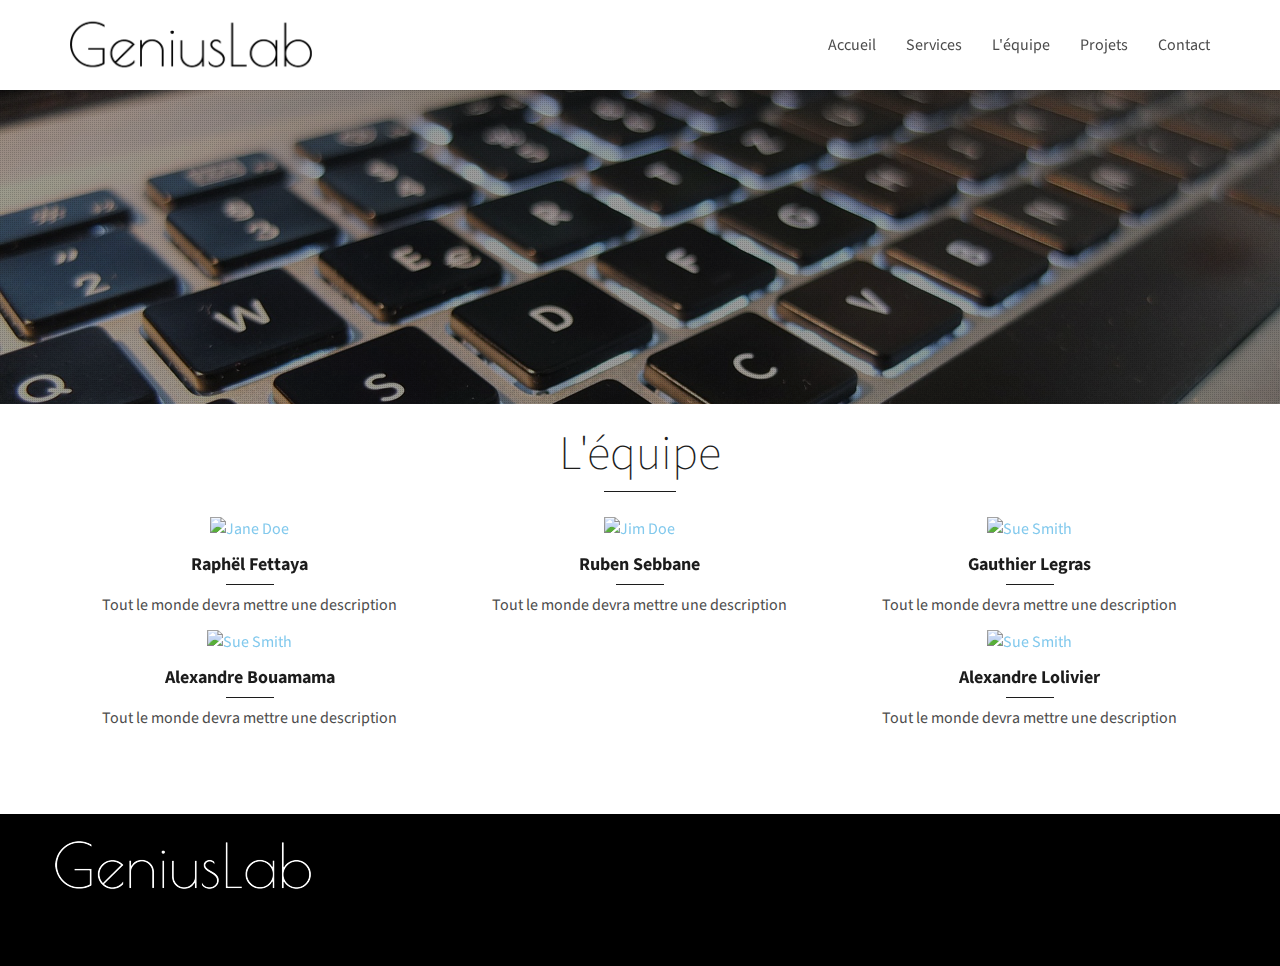
==== page-equipe.html @ 36c296ea "GeniusLab" ====
<!DOCTYPE html>
<html lang="en">
<head>
    <meta charset="utf-8">
    <title>GeniusLab</title>
    <meta content="width=device-width, initial-scale=1.0" name="viewport">
    <meta content="yes" name="apple-mobile-web-app-capable">
    <link rel="stylesheet" href="assets/css/demo/switcher.min.css" media="screen">
    <link href='http://fonts.googleapis.com/css?family=Source+Sans+Pro:200,300,400,600,700,900,300italic,400italic,600italic' rel='stylesheet' type='text/css'>
    <link rel="stylesheet" href="assets/css/bootstrap.min.css">
    <link rel="stylesheet" href="assets/css/theme.min.css">
    <link rel="stylesheet" href="assets/css/color-defaults.min.css" media="screen">
    <link rel="stylesheet" href="assets/css/swatch-white.min.css" media="screen">
    <link rel="stylesheet" href="assets/css/swatch-blue.min.css" media="screen">
    <link rel="stylesheet" href="assets/css/swatch-gray.min.css" media="screen">
    <link rel="stylesheet" href="assets/css/swatch-black.min.css" media="screen">
    <link rel="stylesheet" href="assets/css/swatch-white-black.min.css" media="screen">
    <link rel="stylesheet" href="assets/css/swatch-white-green.min.css" media="screen">
    <link rel="stylesheet" href="assets/css/swatch-white-red.min.css" media="screen">
    <link rel="stylesheet" href="assets/css/fonts.min.css" media="screen">
    <style>
    body {
        background-color: #252B28;
    }
    </style>
</head>
<body class="normal-header">
    <div id="masthead" class="navbar navbar-static-top swatch-white navbar-sticky" role="banner">
            <div class="container">
                <div class="navbar-header">
                    <button type="button" class="navbar-toggle collapsed" data-toggle="collapse" data-target=".main-navbar">
                        <span class="icon-bar"></span>
                        <span class="icon-bar"></span>
                        <span class="icon-bar"></span>
                    </button>
                    <a href="index.html" class="navbar-brand">
                        <img src="assets/images/logo.png" alt="One of the best themes ever">
                    </a>
                </div>
                <nav class="collapse navbar-collapse main-navbar" role="navigation">
                        <ul class="nav navbar-nav navbar-right">
                        <li class="dropdown menu-item-object-oxy_mega_menu ">
                            <a href="index.html">Accueil</a>
                        </li>
                        <li class="dropdown">
                            <a href="page-service.html">Services</a>
                        </li>
                        <li class="dropdown">
                            <a href="page-equipe.html">L'équipe</a>
                        </li>
                        <li class="dropdown">
                            <a href="#contact">Projets</a>
                        </li>
                        <li class="dropdown">
                            <a href="/index.html#contact">Contact</a>
                        </li>
                    </ul>
                </nav>
            </div>
        </div>
    <div id="content">
        <article>
            <section class="section swatch-black section-text-shadow section-inner-shadow">
                <img class="img-service" src="assets/images/macbook.jpg"/>  
                    </div>
                    <div class="background-overlay grid-overlay-30 " style="background-color: rgba(0,0,0,0.3);"></div>
                </section>
                <section id="two" class="section swatch-white">
                    <div class="container">
                        <div class="row">
                            <div class="col-md-12 text-center">
                                <header class="text-center  element-normal-top element-no-bottom not-condensed os-animation" data-os-animation="fadeInUp" data-os-animation-delay="0s">
                                    <h1 id ="equipe" class="bigger hairline bordered bordered-normal">
                    L'équipe
                </h1>
                                </header>
                                <div class="row staff-list-container list-container element-short-top element-normal-bottom">
                                    <div class="col-md-4 staff-os-animation" data-os-animation="fadeIn" data-os-animation-delay=".1s">
                                        <div class="figure fade-in element-no-top element-no-bottom image-filter-grayscale image-filter-onhover text-center figcaption-middle" data-os-animation="fadeIn" data-os-animation-delay=".0s">
                                            <a href="page-about-me.html" class="figure-image" data-links="" target="_self">
                                                <img src="assets/images/people/image-16-normal.jpg" alt="Jane Doe" class="normalwidth">
                                                <div class="figure-overlay grid-overlay-20">
                                                    <div class="figure-overlay-container">
                                                        <span class="figure-icon">
                        <svg xmlns="http://www.w3.org/2000/svg" viewBox="0 0 100 100"><g fill="none"><path d="M50.941 34.953v30.094M65.988 50h-30.093"></path></g></svg>                
                    </span>
                                                    </div>
                                                </div>
                                            </a>
                                            <div class="figure-caption text-center">
                                                <h3 class="figure-caption-title bordered bordered-small ">
                <strong>Raphël Fettaya</strong>                  
            </h3>
                                                <p class="figure-caption-description">Tout le monde devra mettre une description</p>
                                            </div>
                                        </div>
                                    </div>
                                    <div class="col-md-4 staff-os-animation" data-os-animation="fadeIn" data-os-animation-delay=".2s">
                                        <div class="figure fade-in element-no-top element-no-bottom image-filter-grayscale image-filter-onhover text-center figcaption-middle" data-os-animation="fadeIn" data-os-animation-delay=".0s">
                                            <a href="page-about-me.html" class="figure-image" data-links="" target="_self">
                                                <img src="assets/images/people/image-17-normal1.jpg" alt="Jim Doe" class="normalwidth">
                                                <div class="figure-overlay grid-overlay-20">
                                                    <div class="figure-overlay-container">
                                                        <span class="figure-icon">
                        <svg xmlns="http://www.w3.org/2000/svg" viewBox="0 0 100 100"><g fill="none"><path d="M50.941 34.953v30.094M65.988 50h-30.093"></path></g></svg>                
                    </span>
                                                    </div>
                                                </div>
                                            </a>
                                            <div class="figure-caption text-center">
                                                <h3 class="figure-caption-title bordered bordered-small ">
                <strong>Ruben Sebbane</strong> 
            </h3>
                                                <p class="figure-caption-description">Tout le monde devra mettre une description</p>
                                            </div>
                                        </div>
                                    </div>
                                    <div class="col-md-4 staff-os-animation" data-os-animation="fadeIn" data-os-animation-delay=".3s">
                                        <div class="figure fade-in element-no-top element-no-bottom image-filter-grayscale image-filter-onhover text-center figcaption-middle" data-os-animation="fadeIn" data-os-animation-delay=".0s">
                                            <a href="page-about-me.html" class="figure-image" data-links="" target="_self">
                                                <img src="assets/images/people/image-15-normal.jpg" alt="Sue Smith" class="normalwidth">
                                                <div class="figure-overlay grid-overlay-20">
                                                    <div class="figure-overlay-container">
                                                        <span class="figure-icon">
                        <svg xmlns="http://www.w3.org/2000/svg" viewBox="0 0 100 100"><g fill="none"><path d="M50.941 34.953v30.094M65.988 50h-30.093"></path></g></svg>                
                    </span>
                                                    </div>
                                                </div>
                                            </a>
                                            <div class="figure-caption text-center">
                                                <h3 class="figure-caption-title bordered bordered-small ">
                <strong>Gauthier Legras</strong> 
            </h3>
                                                <p class="figure-caption-description">Tout le monde devra mettre une description</p>
                                            </div>
                                        </div>
                                    </div>
                                    <div class="col-md-4 staff-os-animation" data-os-animation="fadeIn" data-os-animation-delay=".3s">
                                        <div class="figure fade-in element-no-top element-no-bottom image-filter-grayscale image-filter-onhover text-center figcaption-middle" data-os-animation="fadeIn" data-os-animation-delay=".0s">
                                            <a href="page-about-me.html" class="figure-image" data-links="" target="_self">
                                                <img src="assets/images/people/image-15-normal.jpg" alt="Sue Smith" class="normalwidth">
                                                <div class="figure-overlay grid-overlay-20">
                                                    <div class="figure-overlay-container">
                                                        <span class="figure-icon">
                        <svg xmlns="http://www.w3.org/2000/svg" viewBox="0 0 100 100"><g fill="none"><path d="M50.941 34.953v30.094M65.988 50h-30.093"></path></g></svg>                
                    </span>
                                                    </div>
                                                </div>
                                            </a>
                                            <div class="figure-caption text-center">
                                                <h3 class="figure-caption-title bordered bordered-small ">
                <strong>Alexandre Bouamama</strong> 
            </h3>
                                                <p class="figure-caption-description">Tout le monde devra mettre une description</p>
                                            </div>
                                        </div>
                                    </div>
                                    <div class="col-md-4 staff-os-animation" data-os-animation="fadeIn" data-os-animation-delay=".1s"></div>
                                    <div class="col-md-4 staff-os-animation" data-os-animation="fadeIn" data-os-animation-delay=".3s">
                                        <div class="figure fade-in element-no-top element-no-bottom image-filter-grayscale image-filter-onhover text-center figcaption-middle" data-os-animation="fadeIn" data-os-animation-delay=".0s">
                                            <a href="page-about-me.html" class="figure-image" data-links="" target="_self">
                                                <img src="assets/images/people/image-15-normal.jpg" alt="Sue Smith" class="normalwidth">
                                                <div class="figure-overlay grid-overlay-20">
                                                    <div class="figure-overlay-container">
                                                        <span class="figure-icon">
                        <svg xmlns="http://www.w3.org/2000/svg" viewBox="0 0 100 100"><g fill="none"><path d="M50.941 34.953v30.094M65.988 50h-30.093"></path></g></svg>                
                    </span>
                                                    </div>
                                                </div>
                                            </a>
                                            <div class="figure-caption text-center">
                                                <h3 class="figure-caption-title bordered bordered-small ">
                <strong>Alexandre Lolivier</strong> 
            </h3>
                                                <p class="figure-caption-description">Tout le monde devra mettre une description</p>
                                            </div>
                                        </div>
                                    </div>
                                </div>
                            </div>
                        </div>
                    </div>
                </section>
    </article>
</div>
<footer id="footer" role="contentinfo">
            <section class="section swatch-black footer">
                <div class="container">
                    <div class="row element-normal-top element-normal-bottom">
                         <img src="assets/images/logo-b.png" alt="One of the best themes ever">
                        </div>
                    </div>
                </div>
            </section>
        </footer>
    <script src="assets/js/packages.min.js"></script>
    <script src="assets/js/theme.min.js"></script>
    <script src="assets/js/switcher.min.js"></script>
</body>
</html>
<!-- Localized -->
---- assets/css/theme.min.css ----
@charset "UTF-8";
    .animated {
    -webkit-animation-duration: 1s;
    animation-duration: 1s;
    -webkit-animation-fill-mode: both;
    animation-fill-mode: both;
}
.animated.hinge {
    -webkit-animation-duration: 2s;
    animation-duration: 2s;
}
@-webkit-keyframes bounce {
    0%, 100%, 20%, 50%, 80% {
    -webkit-transform: translateY(0);
    transform: translateY(0);
}
40% {
    -webkit-transform: translateY(-30px);
    transform: translateY(-30px);
}
60% {
    -webkit-transform: translateY(-15px);
    transform: translateY(-15px);
}
}@keyframes bounce {
    0%, 100%, 20%, 50%, 80% {
    -webkit-transform: translateY(0);
    -ms-transform: translateY(0);
    transform: translateY(0);
}
40% {
    -webkit-transform: translateY(-30px);
    -ms-transform: translateY(-30px);
    transform: translateY(-30px);
}
60% {
    -webkit-transform: translateY(-15px);
    -ms-transform: translateY(-15px);
    transform: translateY(-15px);
}
}.bounce {
    -webkit-animation-name: bounce;
    animation-name: bounce;
}
@-webkit-keyframes flash {
    0%, 100%, 50% {
    opacity: 1;
}
25%, 75% {
    opacity: 0;
}
}@keyframes flash {
    0%, 100%, 50% {
    opacity: 1;
}
25%, 75% {
    opacity: 0;
}
}.flash {
    -webkit-animation-name: flash;
    animation-name: flash;
}
@-webkit-keyframes pulse {
    0% {
    -webkit-transform: scale(1);
    transform: scale(1);
}
50% {
    -webkit-transform: scale(1.1);
    transform: scale(1.1);
}
100% {
    -webkit-transform: scale(1);
    transform: scale(1);
}
}@keyframes pulse {
    0% {
    -webkit-transform: scale(1);
    -ms-transform: scale(1);
    transform: scale(1);
}
50% {
    -webkit-transform: scale(1.1);
    -ms-transform: scale(1.1);
    transform: scale(1.1);
}
100% {
    -webkit-transform: scale(1);
    -ms-transform: scale(1);
    transform: scale(1);
}
}.pulse {
    -webkit-animation-name: pulse;
    animation-name: pulse;
}
@-webkit-keyframes shake {
    0%, 100% {
    -webkit-transform: translateX(0);
    transform: translateX(0);
}
10%, 30%, 50%, 70%, 90% {
    -webkit-transform: translateX(-10px);
    transform: translateX(-10px);
}
20%, 40%, 60%, 80% {
    -webkit-transform: translateX(10px);
    transform: translateX(10px);
}
}@keyframes shake {
    0%, 100% {
    -webkit-transform: translateX(0);
    -ms-transform: translateX(0);
    transform: translateX(0);
}
10%, 30%, 50%, 70%, 90% {
    -webkit-transform: translateX(-10px);
    -ms-transform: translateX(-10px);
    transform: translateX(-10px);
}
20%, 40%, 60%, 80% {
    -webkit-transform: translateX(10px);
    -ms-transform: translateX(10px);
    transform: translateX(10px);
}
}.shake {
    -webkit-animation-name: shake;
    animation-name: shake;
}
@-webkit-keyframes swing {
    20% {
    -webkit-transform: rotate(15deg);
    transform: rotate(15deg);
}
40% {
    -webkit-transform: rotate(-10deg);
    transform: rotate(-10deg);
}
60% {
    -webkit-transform: rotate(5deg);
    transform: rotate(5deg);
}
80% {
    -webkit-transform: rotate(-5deg);
    transform: rotate(-5deg);
}
100% {
    -webkit-transform: rotate(0deg);
    transform: rotate(0deg);
}
}@keyframes swing {
    20% {
    -webkit-transform: rotate(15deg);
    -ms-transform: rotate(15deg);
    transform: rotate(15deg);
}
40% {
    -webkit-transform: rotate(-10deg);
    -ms-transform: rotate(-10deg);
    transform: rotate(-10deg);
}
60% {
    -webkit-transform: rotate(5deg);
    -ms-transform: rotate(5deg);
    transform: rotate(5deg);
}
80% {
    -webkit-transform: rotate(-5deg);
    -ms-transform: rotate(-5deg);
    transform: rotate(-5deg);
}
100% {
    -webkit-transform: rotate(0deg);
    -ms-transform: rotate(0deg);
    transform: rotate(0deg);
}
}.swing {
    -webkit-transform-origin: top center;
    -ms-transform-origin: top center;
    transform-origin: top center;
    -webkit-animation-name: swing;
    animation-name: swing;
}
@-webkit-keyframes tada {
    0% {
    -webkit-transform: scale(1);
    transform: scale(1);
}
10%, 20% {
    -webkit-transform: scale(0.9) rotate(-3deg);
    transform: scale(0.9) rotate(-3deg);
}
30%, 50%, 70%, 90% {
    -webkit-transform: scale(1.1) rotate(3deg);
    transform: scale(1.1) rotate(3deg);
}
40%, 60%, 80% {
    -webkit-transform: scale(1.1) rotate(-3deg);
    transform: scale(1.1) rotate(-3deg);
}
100% {
    -webkit-transform: scale(1) rotate(0);
    transform: scale(1) rotate(0);
}
}@keyframes tada {
    0% {
    -webkit-transform: scale(1);
    -ms-transform: scale(1);
    transform: scale(1);
}
10%, 20% {
    -webkit-transform: scale(0.9) rotate(-3deg);
    -ms-transform: scale(0.9) rotate(-3deg);
    transform: scale(0.9) rotate(-3deg);
}
30%, 50%, 70%, 90% {
    -webkit-transform: scale(1.1) rotate(3deg);
    -ms-transform: scale(1.1) rotate(3deg);
    transform: scale(1.1) rotate(3deg);
}
40%, 60%, 80% {
    -webkit-transform: scale(1.1) rotate(-3deg);
    -ms-transform: scale(1.1) rotate(-3deg);
    transform: scale(1.1) rotate(-3deg);
}
100% {
    -webkit-transform: scale(1) rotate(0);
    -ms-transform: scale(1) rotate(0);
    transform: scale(1) rotate(0);
}
}.tada {
    -webkit-animation-name: tada;
    animation-name: tada;
}
@-webkit-keyframes wobble {
    0% {
    -webkit-transform: translateX(0%);
    transform: translateX(0%);
}
15% {
    -webkit-transform: translateX(-25%) rotate(-5deg);
    transform: translateX(-25%) rotate(-5deg);
}
30% {
    -webkit-transform: translateX(20%) rotate(3deg);
    transform: translateX(20%) rotate(3deg);
}
45% {
    -webkit-transform: translateX(-15%) rotate(-3deg);
    transform: translateX(-15%) rotate(-3deg);
}
60% {
    -webkit-transform: translateX(10%) rotate(2deg);
    transform: translateX(10%) rotate(2deg);
}
75% {
    -webkit-transform: translateX(-5%) rotate(-1deg);
    transform: translateX(-5%) rotate(-1deg);
}
100% {
    -webkit-transform: translateX(0%);
    transform: translateX(0%);
}
}@keyframes wobble {
    0% {
    -webkit-transform: translateX(0%);
    -ms-transform: translateX(0%);
    transform: translateX(0%);
}
15% {
    -webkit-transform: translateX(-25%) rotate(-5deg);
    -ms-transform: translateX(-25%) rotate(-5deg);
    transform: translateX(-25%) rotate(-5deg);
}
30% {
    -webkit-transform: translateX(20%) rotate(3deg);
    -ms-transform: translateX(20%) rotate(3deg);
    transform: translateX(20%) rotate(3deg);
}
45% {
    -webkit-transform: translateX(-15%) rotate(-3deg);
    -ms-transform: translateX(-15%) rotate(-3deg);
    transform: translateX(-15%) rotate(-3deg);
}
60% {
    -webkit-transform: translateX(10%) rotate(2deg);
    -ms-transform: translateX(10%) rotate(2deg);
    transform: translateX(10%) rotate(2deg);
}
75% {
    -webkit-transform: translateX(-5%) rotate(-1deg);
    -ms-transform: translateX(-5%) rotate(-1deg);
    transform: translateX(-5%) rotate(-1deg);
}
100% {
    -webkit-transform: translateX(0%);
    -ms-transform: translateX(0%);
    transform: translateX(0%);
}
}.wobble {
    -webkit-animation-name: wobble;
    animation-name: wobble;
}
@-webkit-keyframes bounceIn {
    0% {
    opacity: 0;
    -webkit-transform: scale(.3);
    transform: scale(.3);
}
50% {
    opacity: 1;
    -webkit-transform: scale(1.05);
    transform: scale(1.05);
}
70% {
    -webkit-transform: scale(.9);
    transform: scale(.9);
}
100% {
    -webkit-transform: scale(1);
    transform: scale(1);
}
}@keyframes bounceIn {
    0% {
    opacity: 0;
    -webkit-transform: scale(.3);
    -ms-transform: scale(.3);
    transform: scale(.3);
}
50% {
    opacity: 1;
    -webkit-transform: scale(1.05);
    -ms-transform: scale(1.05);
    transform: scale(1.05);
}
70% {
    -webkit-transform: scale(.9);
    -ms-transform: scale(.9);
    transform: scale(.9);
}
100% {
    -webkit-transform: scale(1);
    -ms-transform: scale(1);
    transform: scale(1);
}
}.bounceIn {
    -webkit-animation-name: bounceIn;
    animation-name: bounceIn;
}
@-webkit-keyframes bounceInDown {
    0% {
    opacity: 0;
    -webkit-transform: translateY(-2000px);
    transform: translateY(-2000px);
}
60% {
    opacity: 1;
    -webkit-transform: translateY(30px);
    transform: translateY(30px);
}
80% {
    -webkit-transform: translateY(-10px);
    transform: translateY(-10px);
}
100% {
    -webkit-transform: translateY(0);
    transform: translateY(0);
}
}@keyframes bounceInDown {
    0% {
    opacity: 0;
    -webkit-transform: translateY(-2000px);
    -ms-transform: translateY(-2000px);
    transform: translateY(-2000px);
}
60% {
    opacity: 1;
    -webkit-transform: translateY(30px);
    -ms-transform: translateY(30px);
    transform: translateY(30px);
}
80% {
    -webkit-transform: translateY(-10px);
    -ms-transform: translateY(-10px);
    transform: translateY(-10px);
}
100% {
    -webkit-transform: translateY(0);
    -ms-transform: translateY(0);
    transform: translateY(0);
}
}.bounceInDown {
    -webkit-animation-name: bounceInDown;
    animation-name: bounceInDown;
}
@-webkit-keyframes bounceInLeft {
    0% {
    opacity: 0;
    -webkit-transform: translateX(-2000px);
    transform: translateX(-2000px);
}
60% {
    opacity: 1;
    -webkit-transform: translateX(30px);
    transform: translateX(30px);
}
80% {
    -webkit-transform: translateX(-10px);
    transform: translateX(-10px);
}
100% {
    -webkit-transform: translateX(0);
    transform: translateX(0);
}
}@keyframes bounceInLeft {
    0% {
    opacity: 0;
    -webkit-transform: translateX(-2000px);
    -ms-transform: translateX(-2000px);
    transform: translateX(-2000px);
}
60% {
    opacity: 1;
    -webkit-transform: translateX(30px);
    -ms-transform: translateX(30px);
    transform: translateX(30px);
}
80% {
    -webkit-transform: translateX(-10px);
    -ms-transform: translateX(-10px);
    transform: translateX(-10px);
}
100% {
    -webkit-transform: translateX(0);
    -ms-transform: translateX(0);
    transform: translateX(0);
}
}.bounceInLeft {
    -webkit-animation-name: bounceInLeft;
    animation-name: bounceInLeft;
}
@-webkit-keyframes bounceInRight {
    0% {
    opacity: 0;
    -webkit-transform: translateX(2000px);
    transform: translateX(2000px);
}
60% {
    opacity: 1;
    -webkit-transform: translateX(-30px);
    transform: translateX(-30px);
}
80% {
    -webkit-transform: translateX(10px);
    transform: translateX(10px);
}
100% {
    -webkit-transform: translateX(0);
    transform: translateX(0);
}
}@keyframes bounceInRight {
    0% {
    opacity: 0;
    -webkit-transform: translateX(2000px);
    -ms-transform: translateX(2000px);
    transform: translateX(2000px);
}
60% {
    opacity: 1;
    -webkit-transform: translateX(-30px);
    -ms-transform: translateX(-30px);
    transform: translateX(-30px);
}
80% {
    -webkit-transform: translateX(10px);
    -ms-transform: translateX(10px);
    transform: translateX(10px);
}
100% {
    -webkit-transform: translateX(0);
    -ms-transform: translateX(0);
    transform: translateX(0);
}
}.bounceInRight {
    -webkit-animation-name: bounceInRight;
    animation-name: bounceInRight;
}
@-webkit-keyframes bounceInUp {
    0% {
    opacity: 0;
    -webkit-transform: translateY(2000px);
    transform: translateY(2000px);
}
60% {
    opacity: 1;
    -webkit-transform: translateY(-30px);
    transform: translateY(-30px);
}
80% {
    -webkit-transform: translateY(10px);
    transform: translateY(10px);
}
100% {
    -webkit-transform: translateY(0);
    transform: translateY(0);
}
}@keyframes bounceInUp {
    0% {
    opacity: 0;
    -webkit-transform: translateY(2000px);
    -ms-transform: translateY(2000px);
    transform: translateY(2000px);
}
60% {
    opacity: 1;
    -webkit-transform: translateY(-30px);
    -ms-transform: translateY(-30px);
    transform: translateY(-30px);
}
80% {
    -webkit-transform: translateY(10px);
    -ms-transform: translateY(10px);
    transform: translateY(10px);
}
100% {
    -webkit-transform: translateY(0);
    -ms-transform: translateY(0);
    transform: translateY(0);
}
}.bounceInUp {
    -webkit-animation-name: bounceInUp;
    animation-name: bounceInUp;
}
@-webkit-keyframes bounceOut {
    0% {
    -webkit-transform: scale(1);
    transform: scale(1);
}
25% {
    -webkit-transform: scale(.95);
    transform: scale(.95);
}
50% {
    opacity: 1;
    -webkit-transform: scale(1.1);
    transform: scale(1.1);
}
100% {
    opacity: 0;
    -webkit-transform: scale(.3);
    transform: scale(.3);
}
}@keyframes bounceOut {
    0% {
    -webkit-transform: scale(1);
    -ms-transform: scale(1);
    transform: scale(1);
}
25% {
    -webkit-transform: scale(.95);
    -ms-transform: scale(.95);
    transform: scale(.95);
}
50% {
    opacity: 1;
    -webkit-transform: scale(1.1);
    -ms-transform: scale(1.1);
    transform: scale(1.1);
}
100% {
    opacity: 0;
    -webkit-transform: scale(.3);
    -ms-transform: scale(.3);
    transform: scale(.3);
}
}.bounceOut {
    -webkit-animation-name: bounceOut;
    animation-name: bounceOut;
}
@-webkit-keyframes bounceOutDown {
    0% {
    -webkit-transform: translateY(0);
    transform: translateY(0);
}
20% {
    opacity: 1;
    -webkit-transform: translateY(-20px);
    transform: translateY(-20px);
}
100% {
    opacity: 0;
    -webkit-transform: translateY(2000px);
    transform: translateY(2000px);
}
}@keyframes bounceOutDown {
    0% {
    -webkit-transform: translateY(0);
    -ms-transform: translateY(0);
    transform: translateY(0);
}
20% {
    opacity: 1;
    -webkit-transform: translateY(-20px);
    -ms-transform: translateY(-20px);
    transform: translateY(-20px);
}
100% {
    opacity: 0;
    -webkit-transform: translateY(2000px);
    -ms-transform: translateY(2000px);
    transform: translateY(2000px);
}
}.bounceOutDown {
    -webkit-animation-name: bounceOutDown;
    animation-name: bounceOutDown;
}
@-webkit-keyframes bounceOutLeft {
    0% {
    -webkit-transform: translateX(0);
    transform: translateX(0);
}
20% {
    opacity: 1;
    -webkit-transform: translateX(20px);
    transform: translateX(20px);
}
100% {
    opacity: 0;
    -webkit-transform: translateX(-2000px);
    transform: translateX(-2000px);
}
}@keyframes bounceOutLeft {
    0% {
    -webkit-transform: translateX(0);
    -ms-transform: translateX(0);
    transform: translateX(0);
}
20% {
    opacity: 1;
    -webkit-transform: translateX(20px);
    -ms-transform: translateX(20px);
    transform: translateX(20px);
}
100% {
    opacity: 0;
    -webkit-transform: translateX(-2000px);
    -ms-transform: translateX(-2000px);
    transform: translateX(-2000px);
}
}.bounceOutLeft {
    -webkit-animation-name: bounceOutLeft;
    animation-name: bounceOutLeft;
}
@-webkit-keyframes bounceOutRight {
    0% {
    -webkit-transform: translateX(0);
    transform: translateX(0);
}
20% {
    opacity: 1;
    -webkit-transform: translateX(-20px);
    transform: translateX(-20px);
}
100% {
    opacity: 0;
    -webkit-transform: translateX(2000px);
    transform: translateX(2000px);
}
}@keyframes bounceOutRight {
    0% {
    -webkit-transform: translateX(0);
    -ms-transform: translateX(0);
    transform: translateX(0);
}
20% {
    opacity: 1;
    -webkit-transform: translateX(-20px);
    -ms-transform: translateX(-20px);
    transform: translateX(-20px);
}
100% {
    opacity: 0;
    -webkit-transform: translateX(2000px);
    -ms-transform: translateX(2000px);
    transform: translateX(2000px);
}
}.bounceOutRight {
    -webkit-animation-name: bounceOutRight;
    animation-name: bounceOutRight;
}
@-webkit-keyframes bounceOutUp {
    0% {
    -webkit-transform: translateY(0);
    transform: translateY(0);
}
20% {
    opacity: 1;
    -webkit-transform: translateY(20px);
    transform: translateY(20px);
}
100% {
    opacity: 0;
    -webkit-transform: translateY(-2000px);
    transform: translateY(-2000px);
}
}@keyframes bounceOutUp {
    0% {
    -webkit-transform: translateY(0);
    -ms-transform: translateY(0);
    transform: translateY(0);
}
20% {
    opacity: 1;
    -webkit-transform: translateY(20px);
    -ms-transform: translateY(20px);
    transform: translateY(20px);
}
100% {
    opacity: 0;
    -webkit-transform: translateY(-2000px);
    -ms-transform: translateY(-2000px);
    transform: translateY(-2000px);
}
}.bounceOutUp {
    -webkit-animation-name: bounceOutUp;
    animation-name: bounceOutUp;
}
@-webkit-keyframes fadeIn {
    0% {
    opacity: 0;
}
100% {
    opacity: 1;
}
}@keyframes fadeIn {
    0% {
    opacity: 0;
}
100% {
    opacity: 1;
}
}.fadeIn {
    -webkit-animation-name: fadeIn;
    animation-name: fadeIn;
}
@-webkit-keyframes fadeInDown {
    0% {
    opacity: 0;
    -webkit-transform: translateY(-20px);
    transform: translateY(-20px);
}
100% {
    opacity: 1;
    -webkit-transform: translateY(0);
    transform: translateY(0);
}
}@keyframes fadeInDown {
    0% {
    opacity: 0;
    -webkit-transform: translateY(-20px);
    -ms-transform: translateY(-20px);
    transform: translateY(-20px);
}
100% {
    opacity: 1;
    -webkit-transform: translateY(0);
    -ms-transform: translateY(0);
    transform: translateY(0);
}
}.fadeInDown {
    -webkit-animation-name: fadeInDown;
    animation-name: fadeInDown;
}
@-webkit-keyframes fadeInDownBig {
    0% {
    opacity: 0;
    -webkit-transform: translateY(-2000px);
    transform: translateY(-2000px);
}
100% {
    opacity: 1;
    -webkit-transform: translateY(0);
    transform: translateY(0);
}
}@keyframes fadeInDownBig {
    0% {
    opacity: 0;
    -webkit-transform: translateY(-2000px);
    -ms-transform: translateY(-2000px);
    transform: translateY(-2000px);
}
100% {
    opacity: 1;
    -webkit-transform: translateY(0);
    -ms-transform: translateY(0);
    transform: translateY(0);
}
}.fadeInDownBig {
    -webkit-animation-name: fadeInDownBig;
    animation-name: fadeInDownBig;
}
@-webkit-keyframes fadeInLeft {
    0% {
    opacity: 0;
    -webkit-transform: translateX(-20px);
    transform: translateX(-20px);
}
100% {
    opacity: 1;
    -webkit-transform: translateX(0);
    transform: translateX(0);
}
}@keyframes fadeInLeft {
    0% {
    opacity: 0;
    -webkit-transform: translateX(-20px);
    -ms-transform: translateX(-20px);
    transform: translateX(-20px);
}
100% {
    opacity: 1;
    -webkit-transform: translateX(0);
    -ms-transform: translateX(0);
    transform: translateX(0);
}
}.fadeInLeft {
    -webkit-animation-name: fadeInLeft;
    animation-name: fadeInLeft;
}
@-webkit-keyframes fadeInLeftBig {
    0% {
    opacity: 0;
    -webkit-transform: translateX(-2000px);
    transform: translateX(-2000px);
}
100% {
    opacity: 1;
    -webkit-transform: translateX(0);
    transform: translateX(0);
}
}@keyframes fadeInLeftBig {
    0% {
    opacity: 0;
    -webkit-transform: translateX(-2000px);
    -ms-transform: translateX(-2000px);
    transform: translateX(-2000px);
}
100% {
    opacity: 1;
    -webkit-transform: translateX(0);
    -ms-transform: translateX(0);
    transform: translateX(0);
}
}.fadeInLeftBig {
    -webkit-animation-name: fadeInLeftBig;
    animation-name: fadeInLeftBig;
}
@-webkit-keyframes fadeInRight {
    0% {
    opacity: 0;
    -webkit-transform: translateX(20px);
    transform: translateX(20px);
}
100% {
    opacity: 1;
    -webkit-transform: translateX(0);
    transform: translateX(0);
}
}@keyframes fadeInRight {
    0% {
    opacity: 0;
    -webkit-transform: translateX(20px);
    -ms-transform: translateX(20px);
    transform: translateX(20px);
}
100% {
    opacity: 1;
    -webkit-transform: translateX(0);
    -ms-transform: translateX(0);
    transform: translateX(0);
}
}.fadeInRight {
    -webkit-animation-name: fadeInRight;
    animation-name: fadeInRight;
}
@-webkit-keyframes fadeInRightBig {
    0% {
    opacity: 0;
    -webkit-transform: translateX(2000px);
    transform: translateX(2000px);
}
100% {
    opacity: 1;
    -webkit-transform: translateX(0);
    transform: translateX(0);
}
}@keyframes fadeInRightBig {
    0% {
    opacity: 0;
    -webkit-transform: translateX(2000px);
    -ms-transform: translateX(2000px);
    transform: translateX(2000px);
}
100% {
    opacity: 1;
    -webkit-transform: translateX(0);
    -ms-transform: translateX(0);
    transform: translateX(0);
}
}.fadeInRightBig {
    -webkit-animation-name: fadeInRightBig;
    animation-name: fadeInRightBig;
}
@-webkit-keyframes fadeInUp {
    0% {
    opacity: 0;
    -webkit-transform: translateY(20px);
    transform: translateY(20px);
}
100% {
    opacity: 1;
    -webkit-transform: translateY(0);
    transform: translateY(0);
}
}@keyframes fadeInUp {
    0% {
    opacity: 0;
    -webkit-transform: translateY(20px);
    -ms-transform: translateY(20px);
    transform: translateY(20px);
}
100% {
    opacity: 1;
    -webkit-transform: translateY(0);
    -ms-transform: translateY(0);
    transform: translateY(0);
}
}.fadeInUp {
    -webkit-animation-name: fadeInUp;
    animation-name: fadeInUp;
}
@-webkit-keyframes fadeInUpBig {
    0% {
    opacity: 0;
    -webkit-transform: translateY(2000px);
    transform: translateY(2000px);
}
100% {
    opacity: 1;
    -webkit-transform: translateY(0);
    transform: translateY(0);
}
}@keyframes fadeInUpBig {
    0% {
    opacity: 0;
    -webkit-transform: translateY(2000px);
    -ms-transform: translateY(2000px);
    transform: translateY(2000px);
}
100% {
    opacity: 1;
    -webkit-transform: translateY(0);
    -ms-transform: translateY(0);
    transform: translateY(0);
}
}.fadeInUpBig {
    -webkit-animation-name: fadeInUpBig;
    animation-name: fadeInUpBig;
}
@-webkit-keyframes fadeOut {
    0% {
    opacity: 1;
}
100% {
    opacity: 0;
}
}@keyframes fadeOut {
    0% {
    opacity: 1;
}
100% {
    opacity: 0;
}
}.fadeOut {
    -webkit-animation-name: fadeOut;
    animation-name: fadeOut;
}
@-webkit-keyframes fadeOutDown {
    0% {
    opacity: 1;
    -webkit-transform: translateY(0);
    transform: translateY(0);
}
100% {
    opacity: 0;
    -webkit-transform: translateY(20px);
    transform: translateY(20px);
}
}@keyframes fadeOutDown {
    0% {
    opacity: 1;
    -webkit-transform: translateY(0);
    -ms-transform: translateY(0);
    transform: translateY(0);
}
100% {
    opacity: 0;
    -webkit-transform: translateY(20px);
    -ms-transform: translateY(20px);
    transform: translateY(20px);
}
}.fadeOutDown {
    -webkit-animation-name: fadeOutDown;
    animation-name: fadeOutDown;
}
@-webkit-keyframes fadeOutDownBig {
    0% {
    opacity: 1;
    -webkit-transform: translateY(0);
    transform: translateY(0);
}
100% {
    opacity: 0;
    -webkit-transform: translateY(2000px);
    transform: translateY(2000px);
}
}@keyframes fadeOutDownBig {
    0% {
    opacity: 1;
    -webkit-transform: translateY(0);
    -ms-transform: translateY(0);
    transform: translateY(0);
}
100% {
    opacity: 0;
    -webkit-transform: translateY(2000px);
    -ms-transform: translateY(2000px);
    transform: translateY(2000px);
}
}.fadeOutDownBig {
    -webkit-animation-name: fadeOutDownBig;
    animation-name: fadeOutDownBig;
}
@-webkit-keyframes fadeOutLeft {
    0% {
    opacity: 1;
    -webkit-transform: translateX(0);
    transform: translateX(0);
}
100% {
    opacity: 0;
    -webkit-transform: translateX(-20px);
    transform: translateX(-20px);
}
}@keyframes fadeOutLeft {
    0% {
    opacity: 1;
    -webkit-transform: translateX(0);
    -ms-transform: translateX(0);
    transform: translateX(0);
}
100% {
    opacity: 0;
    -webkit-transform: translateX(-20px);
    -ms-transform: translateX(-20px);
    transform: translateX(-20px);
}
}.fadeOutLeft {
    -webkit-animation-name: fadeOutLeft;
    animation-name: fadeOutLeft;
}
@-webkit-keyframes fadeOutLeftBig {
    0% {
    opacity: 1;
    -webkit-transform: translateX(0);
    transform: translateX(0);
}
100% {
    opacity: 0;
    -webkit-transform: translateX(-2000px);
    transform: translateX(-2000px);
}
}@keyframes fadeOutLeftBig {
    0% {
    opacity: 1;
    -webkit-transform: translateX(0);
    -ms-transform: translateX(0);
    transform: translateX(0);
}
100% {
    opacity: 0;
    -webkit-transform: translateX(-2000px);
    -ms-transform: translateX(-2000px);
    transform: translateX(-2000px);
}
}.fadeOutLeftBig {
    -webkit-animation-name: fadeOutLeftBig;
    animation-name: fadeOutLeftBig;
}
@-webkit-keyframes fadeOutRight {
    0% {
    opacity: 1;
    -webkit-transform: translateX(0);
    transform: translateX(0);
}
100% {
    opacity: 0;
    -webkit-transform: translateX(20px);
    transform: translateX(20px);
}
}@keyframes fadeOutRight {
    0% {
    opacity: 1;
    -webkit-transform: translateX(0);
    -ms-transform: translateX(0);
    transform: translateX(0);
}
100% {
    opacity: 0;
    -webkit-transform: translateX(20px);
    -ms-transform: translateX(20px);
    transform: translateX(20px);
}
}.fadeOutRight {
    -webkit-animation-name: fadeOutRight;
    animation-name: fadeOutRight;
}
@-webkit-keyframes fadeOutRightBig {
    0% {
    opacity: 1;
    -webkit-transform: translateX(0);
    transform: translateX(0);
}
100% {
    opacity: 0;
    -webkit-transform: translateX(2000px);
    transform: translateX(2000px);
}
}@keyframes fadeOutRightBig {
    0% {
    opacity: 1;
    -webkit-transform: translateX(0);
    -ms-transform: translateX(0);
    transform: translateX(0);
}
100% {
    opacity: 0;
    -webkit-transform: translateX(2000px);
    -ms-transform: translateX(2000px);
    transform: translateX(2000px);
}
}.fadeOutRightBig {
    -webkit-animation-name: fadeOutRightBig;
    animation-name: fadeOutRightBig;
}
@-webkit-keyframes fadeOutUp {
    0% {
    opacity: 1;
    -webkit-transform: translateY(0);
    transform: translateY(0);
}
100% {
    opacity: 0;
    -webkit-transform: translateY(-20px);
    transform: translateY(-20px);
}
}@keyframes fadeOutUp {
    0% {
    opacity: 1;
    -webkit-transform: translateY(0);
    -ms-transform: translateY(0);
    transform: translateY(0);
}
100% {
    opacity: 0;
    -webkit-transform: translateY(-20px);
    -ms-transform: translateY(-20px);
    transform: translateY(-20px);
}
}.fadeOutUp {
    -webkit-animation-name: fadeOutUp;
    animation-name: fadeOutUp;
}
@-webkit-keyframes fadeOutUpBig {
    0% {
    opacity: 1;
    -webkit-transform: translateY(0);
    transform: translateY(0);
}
100% {
    opacity: 0;
    -webkit-transform: translateY(-2000px);
    transform: translateY(-2000px);
}
}@keyframes fadeOutUpBig {
    0% {
    opacity: 1;
    -webkit-transform: translateY(0);
    -ms-transform: translateY(0);
    transform: translateY(0);
}
100% {
    opacity: 0;
    -webkit-transform: translateY(-2000px);
    -ms-transform: translateY(-2000px);
    transform: translateY(-2000px);
}
}.fadeOutUpBig {
    -webkit-animation-name: fadeOutUpBig;
    animation-name: fadeOutUpBig;
}
@-webkit-keyframes flip {
    0% {
    -webkit-transform: perspective(400px) translateZ(0) rotateY(0) scale(1);
    transform: perspective(400px) translateZ(0) rotateY(0) scale(1);
    -webkit-animation-timing-function: ease-out;
    animation-timing-function: ease-out;
}
40% {
    -webkit-transform: perspective(400px) translateZ(150px) rotateY(170deg) scale(1);
    transform: perspective(400px) translateZ(150px) rotateY(170deg) scale(1);
    -webkit-animation-timing-function: ease-out;
    animation-timing-function: ease-out;
}
50% {
    -webkit-transform: perspective(400px) translateZ(150px) rotateY(190deg) scale(1);
    transform: perspective(400px) translateZ(150px) rotateY(190deg) scale(1);
    -webkit-animation-timing-function: ease-in;
    animation-timing-function: ease-in;
}
80% {
    -webkit-transform: perspective(400px) translateZ(0) rotateY(360deg) scale(.95);
    transform: perspective(400px) translateZ(0) rotateY(360deg) scale(.95);
    -webkit-animation-timing-function: ease-in;
    animation-timing-function: ease-in;
}
100% {
    -webkit-transform: perspective(400px) translateZ(0) rotateY(360deg) scale(1);
    transform: perspective(400px) translateZ(0) rotateY(360deg) scale(1);
    -webkit-animation-timing-function: ease-in;
    animation-timing-function: ease-in;
}
}@keyframes flip {
    0% {
    -webkit-transform: perspective(400px) translateZ(0) rotateY(0) scale(1);
    -ms-transform: perspective(400px) translateZ(0) rotateY(0) scale(1);
    transform: perspective(400px) translateZ(0) rotateY(0) scale(1);
    -webkit-animation-timing-function: ease-out;
    animation-timing-function: ease-out;
}
40% {
    -webkit-transform: perspective(400px) translateZ(150px) rotateY(170deg) scale(1);
    -ms-transform: perspective(400px) translateZ(150px) rotateY(170deg) scale(1);
    transform: perspective(400px) translateZ(150px) rotateY(170deg) scale(1);
    -webkit-animation-timing-function: ease-out;
    animation-timing-function: ease-out;
}
50% {
    -webkit-transform: perspective(400px) translateZ(150px) rotateY(190deg) scale(1);
    -ms-transform: perspective(400px) translateZ(150px) rotateY(190deg) scale(1);
    transform: perspective(400px) translateZ(150px) rotateY(190deg) scale(1);
    -webkit-animation-timing-function: ease-in;
    animation-timing-function: ease-in;
}
80% {
    -webkit-transform: perspective(400px) translateZ(0) rotateY(360deg) scale(.95);
    -ms-transform: perspective(400px) translateZ(0) rotateY(360deg) scale(.95);
    transform: perspective(400px) translateZ(0) rotateY(360deg) scale(.95);
    -webkit-animation-timing-function: ease-in;
    animation-timing-function: ease-in;
}
100% {
    -webkit-transform: perspective(400px) translateZ(0) rotateY(360deg) scale(1);
    -ms-transform: perspective(400px) translateZ(0) rotateY(360deg) scale(1);
    transform: perspective(400px) translateZ(0) rotateY(360deg) scale(1);
    -webkit-animation-timing-function: ease-in;
    animation-timing-function: ease-in;
}
}.animated.flip {
    -webkit-backface-visibility: visible;
    -ms-backface-visibility: visible;
    backface-visibility: visible;
    -webkit-animation-name: flip;
    animation-name: flip;
}
@-webkit-keyframes flipInX {
    0% {
    -webkit-transform: perspective(400px) rotateX(90deg);
    transform: perspective(400px) rotateX(90deg);
    opacity: 0;
}
40% {
    -webkit-transform: perspective(400px) rotateX(-10deg);
    transform: perspective(400px) rotateX(-10deg);
}
70% {
    -webkit-transform: perspective(400px) rotateX(10deg);
    transform: perspective(400px) rotateX(10deg);
}
100% {
    -webkit-transform: perspective(400px) rotateX(0deg);
    transform: perspective(400px) rotateX(0deg);
    opacity: 1;
}
}@keyframes flipInX {
    0% {
    -webkit-transform: perspective(400px) rotateX(90deg);
    -ms-transform: perspective(400px) rotateX(90deg);
    transform: perspective(400px) rotateX(90deg);
    opacity: 0;
}
40% {
    -webkit-transform: perspective(400px) rotateX(-10deg);
    -ms-transform: perspective(400px) rotateX(-10deg);
    transform: perspective(400px) rotateX(-10deg);
}
70% {
    -webkit-transform: perspective(400px) rotateX(10deg);
    -ms-transform: perspective(400px) rotateX(10deg);
    transform: perspective(400px) rotateX(10deg);
}
100% {
    -webkit-transform: perspective(400px) rotateX(0deg);
    -ms-transform: perspective(400px) rotateX(0deg);
    transform: perspective(400px) rotateX(0deg);
    opacity: 1;
}
}.flipInX {
    -webkit-backface-visibility: visible!important;
    -ms-backface-visibility: visible!important;
    backface-visibility: visible!important;
    -webkit-animation-name: flipInX;
    animation-name: flipInX;
}
@-webkit-keyframes flipInY {
    0% {
    -webkit-transform: perspective(400px) rotateY(90deg);
    transform: perspective(400px) rotateY(90deg);
    opacity: 0;
}
40% {
    -webkit-transform: perspective(400px) rotateY(-10deg);
    transform: perspective(400px) rotateY(-10deg);
}
70% {
    -webkit-transform: perspective(400px) rotateY(10deg);
    transform: perspective(400px) rotateY(10deg);
}
100% {
    -webkit-transform: perspective(400px) rotateY(0deg);
    transform: perspective(400px) rotateY(0deg);
    opacity: 1;
}
}@keyframes flipInY {
    0% {
    -webkit-transform: perspective(400px) rotateY(90deg);
    -ms-transform: perspective(400px) rotateY(90deg);
    transform: perspective(400px) rotateY(90deg);
    opacity: 0;
}
40% {
    -webkit-transform: perspective(400px) rotateY(-10deg);
    -ms-transform: perspective(400px) rotateY(-10deg);
    transform: perspective(400px) rotateY(-10deg);
}
70% {
    -webkit-transform: perspective(400px) rotateY(10deg);
    -ms-transform: perspective(400px) rotateY(10deg);
    transform: perspective(400px) rotateY(10deg);
}
100% {
    -webkit-transform: perspective(400px) rotateY(0deg);
    -ms-transform: perspective(400px) rotateY(0deg);
    transform: perspective(400px) rotateY(0deg);
    opacity: 1;
}
}.flipInY {
    -webkit-backface-visibility: visible!important;
    -ms-backface-visibility: visible!important;
    backface-visibility: visible!important;
    -webkit-animation-name: flipInY;
    animation-name: flipInY;
}
@-webkit-keyframes flipOutX {
    0% {
    -webkit-transform: perspective(400px) rotateX(0deg);
    transform: perspective(400px) rotateX(0deg);
    opacity: 1;
}
100% {
    -webkit-transform: perspective(400px) rotateX(90deg);
    transform: perspective(400px) rotateX(90deg);
    opacity: 0;
}
}@keyframes flipOutX {
    0% {
    -webkit-transform: perspective(400px) rotateX(0deg);
    -ms-transform: perspective(400px) rotateX(0deg);
    transform: perspective(400px) rotateX(0deg);
    opacity: 1;
}
100% {
    -webkit-transform: perspective(400px) rotateX(90deg);
    -ms-transform: perspective(400px) rotateX(90deg);
    transform: perspective(400px) rotateX(90deg);
    opacity: 0;
}
}.flipOutX {
    -webkit-animation-name: flipOutX;
    animation-name: flipOutX;
    -webkit-backface-visibility: visible!important;
    -ms-backface-visibility: visible!important;
    backface-visibility: visible!important;
}
@-webkit-keyframes flipOutY {
    0% {
    -webkit-transform: perspective(400px) rotateY(0deg);
    transform: perspective(400px) rotateY(0deg);
    opacity: 1;
}
100% {
    -webkit-transform: perspective(400px) rotateY(90deg);
    transform: perspective(400px) rotateY(90deg);
    opacity: 0;
}
}@keyframes flipOutY {
    0% {
    -webkit-transform: perspective(400px) rotateY(0deg);
    -ms-transform: perspective(400px) rotateY(0deg);
    transform: perspective(400px) rotateY(0deg);
    opacity: 1;
}
100% {
    -webkit-transform: perspective(400px) rotateY(90deg);
    -ms-transform: perspective(400px) rotateY(90deg);
    transform: perspective(400px) rotateY(90deg);
    opacity: 0;
}
}.flipOutY {
    -webkit-backface-visibility: visible!important;
    -ms-backface-visibility: visible!important;
    backface-visibility: visible!important;
    -webkit-animation-name: flipOutY;
    animation-name: flipOutY;
}
@-webkit-keyframes lightSpeedIn {
    0% {
    -webkit-transform: translateX(100%) skewX(-30deg);
    transform: translateX(100%) skewX(-30deg);
    opacity: 0;
}
60% {
    -webkit-transform: translateX(-20%) skewX(30deg);
    transform: translateX(-20%) skewX(30deg);
    opacity: 1;
}
80% {
    -webkit-transform: translateX(0%) skewX(-15deg);
    transform: translateX(0%) skewX(-15deg);
    opacity: 1;
}
100% {
    -webkit-transform: translateX(0%) skewX(0deg);
    transform: translateX(0%) skewX(0deg);
    opacity: 1;
}
}@keyframes lightSpeedIn {
    0% {
    -webkit-transform: translateX(100%) skewX(-30deg);
    -ms-transform: translateX(100%) skewX(-30deg);
    transform: translateX(100%) skewX(-30deg);
    opacity: 0;
}
60% {
    -webkit-transform: translateX(-20%) skewX(30deg);
    -ms-transform: translateX(-20%) skewX(30deg);
    transform: translateX(-20%) skewX(30deg);
    opacity: 1;
}
80% {
    -webkit-transform: translateX(0%) skewX(-15deg);
    -ms-transform: translateX(0%) skewX(-15deg);
    transform: translateX(0%) skewX(-15deg);
    opacity: 1;
}
100% {
    -webkit-transform: translateX(0%) skewX(0deg);
    -ms-transform: translateX(0%) skewX(0deg);
    transform: translateX(0%) skewX(0deg);
    opacity: 1;
}
}.lightSpeedIn {
    -webkit-animation-name: lightSpeedIn;
    animation-name: lightSpeedIn;
    -webkit-animation-timing-function: ease-out;
    animation-timing-function: ease-out;
}
@-webkit-keyframes lightSpeedOut {
    0% {
    -webkit-transform: translateX(0%) skewX(0deg);
    transform: translateX(0%) skewX(0deg);
    opacity: 1;
}
100% {
    -webkit-transform: translateX(100%) skewX(-30deg);
    transform: translateX(100%) skewX(-30deg);
    opacity: 0;
}
}@keyframes lightSpeedOut {
    0% {
    -webkit-transform: translateX(0%) skewX(0deg);
    -ms-transform: translateX(0%) skewX(0deg);
    transform: translateX(0%) skewX(0deg);
    opacity: 1;
}
100% {
    -webkit-transform: translateX(100%) skewX(-30deg);
    -ms-transform: translateX(100%) skewX(-30deg);
    transform: translateX(100%) skewX(-30deg);
    opacity: 0;
}
}.lightSpeedOut {
    -webkit-animation-name: lightSpeedOut;
    animation-name: lightSpeedOut;
    -webkit-animation-timing-function: ease-in;
    animation-timing-function: ease-in;
}
@-webkit-keyframes rotateIn {
    0% {
    -webkit-transform-origin: center center;
    transform-origin: center center;
    -webkit-transform: rotate(-200deg);
    transform: rotate(-200deg);
    opacity: 0;
}
100% {
    -webkit-transform-origin: center center;
    transform-origin: center center;
    -webkit-transform: rotate(0);
    transform: rotate(0);
    opacity: 1;
}
}@keyframes rotateIn {
    0% {
    -webkit-transform-origin: center center;
    -ms-transform-origin: center center;
    transform-origin: center center;
    -webkit-transform: rotate(-200deg);
    -ms-transform: rotate(-200deg);
    transform: rotate(-200deg);
    opacity: 0;
}
100% {
    -webkit-transform-origin: center center;
    -ms-transform-origin: center center;
    transform-origin: center center;
    -webkit-transform: rotate(0);
    -ms-transform: rotate(0);
    transform: rotate(0);
    opacity: 1;
}
}.rotateIn {
    -webkit-animation-name: rotateIn;
    animation-name: rotateIn;
}
@-webkit-keyframes rotateInDownLeft {
    0% {
    -webkit-transform-origin: left bottom;
    transform-origin: left bottom;
    -webkit-transform: rotate(-90deg);
    transform: rotate(-90deg);
    opacity: 0;
}
100% {
    -webkit-transform-origin: left bottom;
    transform-origin: left bottom;
    -webkit-transform: rotate(0);
    transform: rotate(0);
    opacity: 1;
}
}@keyframes rotateInDownLeft {
    0% {
    -webkit-transform-origin: left bottom;
    -ms-transform-origin: left bottom;
    transform-origin: left bottom;
    -webkit-transform: rotate(-90deg);
    -ms-transform: rotate(-90deg);
    transform: rotate(-90deg);
    opacity: 0;
}
100% {
    -webkit-transform-origin: left bottom;
    -ms-transform-origin: left bottom;
    transform-origin: left bottom;
    -webkit-transform: rotate(0);
    -ms-transform: rotate(0);
    transform: rotate(0);
    opacity: 1;
}
}.rotateInDownLeft {
    -webkit-animation-name: rotateInDownLeft;
    animation-name: rotateInDownLeft;
}
@-webkit-keyframes rotateInDownRight {
    0% {
    -webkit-transform-origin: right bottom;
    transform-origin: right bottom;
    -webkit-transform: rotate(90deg);
    transform: rotate(90deg);
    opacity: 0;
}
100% {
    -webkit-transform-origin: right bottom;
    transform-origin: right bottom;
    -webkit-transform: rotate(0);
    transform: rotate(0);
    opacity: 1;
}
}@keyframes rotateInDownRight {
    0% {
    -webkit-transform-origin: right bottom;
    -ms-transform-origin: right bottom;
    transform-origin: right bottom;
    -webkit-transform: rotate(90deg);
    -ms-transform: rotate(90deg);
    transform: rotate(90deg);
    opacity: 0;
}
100% {
    -webkit-transform-origin: right bottom;
    -ms-transform-origin: right bottom;
    transform-origin: right bottom;
    -webkit-transform: rotate(0);
    -ms-transform: rotate(0);
    transform: rotate(0);
    opacity: 1;
}
}.rotateInDownRight {
    -webkit-animation-name: rotateInDownRight;
    animation-name: rotateInDownRight;
}
@-webkit-keyframes rotateInUpLeft {
    0% {
    -webkit-transform-origin: left bottom;
    transform-origin: left bottom;
    -webkit-transform: rotate(90deg);
    transform: rotate(90deg);
    opacity: 0;
}
100% {
    -webkit-transform-origin: left bottom;
    transform-origin: left bottom;
    -webkit-transform: rotate(0);
    transform: rotate(0);
    opacity: 1;
}
}@keyframes rotateInUpLeft {
    0% {
    -webkit-transform-origin: left bottom;
    -ms-transform-origin: left bottom;
    transform-origin: left bottom;
    -webkit-transform: rotate(90deg);
    -ms-transform: rotate(90deg);
    transform: rotate(90deg);
    opacity: 0;
}
100% {
    -webkit-transform-origin: left bottom;
    -ms-transform-origin: left bottom;
    transform-origin: left bottom;
    -webkit-transform: rotate(0);
    -ms-transform: rotate(0);
    transform: rotate(0);
    opacity: 1;
}
}.rotateInUpLeft {
    -webkit-animation-name: rotateInUpLeft;
    animation-name: rotateInUpLeft;
}
@-webkit-keyframes rotateInUpRight {
    0% {
    -webkit-transform-origin: right bottom;
    transform-origin: right bottom;
    -webkit-transform: rotate(-90deg);
    transform: rotate(-90deg);
    opacity: 0;
}
100% {
    -webkit-transform-origin: right bottom;
    transform-origin: right bottom;
    -webkit-transform: rotate(0);
    transform: rotate(0);
    opacity: 1;
}
}@keyframes rotateInUpRight {
    0% {
    -webkit-transform-origin: right bottom;
    -ms-transform-origin: right bottom;
    transform-origin: right bottom;
    -webkit-transform: rotate(-90deg);
    -ms-transform: rotate(-90deg);
    transform: rotate(-90deg);
    opacity: 0;
}
100% {
    -webkit-transform-origin: right bottom;
    -ms-transform-origin: right bottom;
    transform-origin: right bottom;
    -webkit-transform: rotate(0);
    -ms-transform: rotate(0);
    transform: rotate(0);
    opacity: 1;
}
}.rotateInUpRight {
    -webkit-animation-name: rotateInUpRight;
    animation-name: rotateInUpRight;
}
@-webkit-keyframes rotateOut {
    0% {
    -webkit-transform-origin: center center;
    transform-origin: center center;
    -webkit-transform: rotate(0);
    transform: rotate(0);
    opacity: 1;
}
100% {
    -webkit-transform-origin: center center;
    transform-origin: center center;
    -webkit-transform: rotate(200deg);
    transform: rotate(200deg);
    opacity: 0;
}
}@keyframes rotateOut {
    0% {
    -webkit-transform-origin: center center;
    -ms-transform-origin: center center;
    transform-origin: center center;
    -webkit-transform: rotate(0);
    -ms-transform: rotate(0);
    transform: rotate(0);
    opacity: 1;
}
100% {
    -webkit-transform-origin: center center;
    -ms-transform-origin: center center;
    transform-origin: center center;
    -webkit-transform: rotate(200deg);
    -ms-transform: rotate(200deg);
    transform: rotate(200deg);
    opacity: 0;
}
}.rotateOut {
    -webkit-animation-name: rotateOut;
    animation-name: rotateOut;
}
@-webkit-keyframes rotateOutDownLeft {
    0% {
    -webkit-transform-origin: left bottom;
    transform-origin: left bottom;
    -webkit-transform: rotate(0);
    transform: rotate(0);
    opacity: 1;
}
100% {
    -webkit-transform-origin: left bottom;
    transform-origin: left bottom;
    -webkit-transform: rotate(90deg);
    transform: rotate(90deg);
    opacity: 0;
}
}@keyframes rotateOutDownLeft {
    0% {
    -webkit-transform-origin: left bottom;
    -ms-transform-origin: left bottom;
    transform-origin: left bottom;
    -webkit-transform: rotate(0);
    -ms-transform: rotate(0);
    transform: rotate(0);
    opacity: 1;
}
100% {
    -webkit-transform-origin: left bottom;
    -ms-transform-origin: left bottom;
    transform-origin: left bottom;
    -webkit-transform: rotate(90deg);
    -ms-transform: rotate(90deg);
    transform: rotate(90deg);
    opacity: 0;
}
}.rotateOutDownLeft {
    -webkit-animation-name: rotateOutDownLeft;
    animation-name: rotateOutDownLeft;
}
@-webkit-keyframes rotateOutDownRight {
    0% {
    -webkit-transform-origin: right bottom;
    transform-origin: right bottom;
    -webkit-transform: rotate(0);
    transform: rotate(0);
    opacity: 1;
}
100% {
    -webkit-transform-origin: right bottom;
    transform-origin: right bottom;
    -webkit-transform: rotate(-90deg);
    transform: rotate(-90deg);
    opacity: 0;
}
}@keyframes rotateOutDownRight {
    0% {
    -webkit-transform-origin: right bottom;
    -ms-transform-origin: right bottom;
    transform-origin: right bottom;
    -webkit-transform: rotate(0);
    -ms-transform: rotate(0);
    transform: rotate(0);
    opacity: 1;
}
100% {
    -webkit-transform-origin: right bottom;
    -ms-transform-origin: right bottom;
    transform-origin: right bottom;
    -webkit-transform: rotate(-90deg);
    -ms-transform: rotate(-90deg);
    transform: rotate(-90deg);
    opacity: 0;
}
}.rotateOutDownRight {
    -webkit-animation-name: rotateOutDownRight;
    animation-name: rotateOutDownRight;
}
@-webkit-keyframes rotateOutUpLeft {
    0% {
    -webkit-transform-origin: left bottom;
    transform-origin: left bottom;
    -webkit-transform: rotate(0);
    transform: rotate(0);
    opacity: 1;
}
100% {
    -transform-origin: left bottom;
    -transform: rotate(-90deg);
    opacity: 0;
}
}@keyframes rotateOutUpLeft {
    0% {
    -webkit-transform-origin: left bottom;
    -ms-transform-origin: left bottom;
    transform-origin: left bottom;
    -webkit-transform: rotate(0);
    -ms-transform: rotate(0);
    transform: rotate(0);
    opacity: 1;
}
100% {
    -transform-origin: left bottom;
    -transform: rotate(-90deg);
    opacity: 0;
}
}.rotateOutUpLeft {
    -webkit-animation-name: rotateOutUpLeft;
    animation-name: rotateOutUpLeft;
}
@-webkit-keyframes rotateOutUpRight {
    0% {
    -webkit-transform-origin: right bottom;
    transform-origin: right bottom;
    -webkit-transform: rotate(0);
    transform: rotate(0);
    opacity: 1;
}
100% {
    -webkit-transform-origin: right bottom;
    transform-origin: right bottom;
    -webkit-transform: rotate(90deg);
    transform: rotate(90deg);
    opacity: 0;
}
}@keyframes rotateOutUpRight {
    0% {
    -webkit-transform-origin: right bottom;
    -ms-transform-origin: right bottom;
    transform-origin: right bottom;
    -webkit-transform: rotate(0);
    -ms-transform: rotate(0);
    transform: rotate(0);
    opacity: 1;
}
100% {
    -webkit-transform-origin: right bottom;
    -ms-transform-origin: right bottom;
    transform-origin: right bottom;
    -webkit-transform: rotate(90deg);
    -ms-transform: rotate(90deg);
    transform: rotate(90deg);
    opacity: 0;
}
}.rotateOutUpRight {
    -webkit-animation-name: rotateOutUpRight;
    animation-name: rotateOutUpRight;
}
@-webkit-keyframes slideInDown {
    0% {
    opacity: 0;
    -webkit-transform: translateY(-2000px);
    transform: translateY(-2000px);
}
100% {
    -webkit-transform: translateY(0);
    transform: translateY(0);
}
}@keyframes slideInDown {
    0% {
    opacity: 0;
    -webkit-transform: translateY(-2000px);
    -ms-transform: translateY(-2000px);
    transform: translateY(-2000px);
}
100% {
    -webkit-transform: translateY(0);
    -ms-transform: translateY(0);
    transform: translateY(0);
}
}.slideInDown {
    -webkit-animation-name: slideInDown;
    animation-name: slideInDown;
}
@-webkit-keyframes slideInLeft {
    0% {
    opacity: 0;
    -webkit-transform: translateX(-2000px);
    transform: translateX(-2000px);
}
100% {
    -webkit-transform: translateX(0);
    transform: translateX(0);
}
}@keyframes slideInLeft {
    0% {
    opacity: 0;
    -webkit-transform: translateX(-2000px);
    -ms-transform: translateX(-2000px);
    transform: translateX(-2000px);
}
100% {
    -webkit-transform: translateX(0);
    -ms-transform: translateX(0);
    transform: translateX(0);
}
}.slideInLeft {
    -webkit-animation-name: slideInLeft;
    animation-name: slideInLeft;
}
@-webkit-keyframes slideInRight {
    0% {
    opacity: 0;
    -webkit-transform: translateX(2000px);
    transform: translateX(2000px);
}
100% {
    -webkit-transform: translateX(0);
    transform: translateX(0);
}
}@keyframes slideInRight {
    0% {
    opacity: 0;
    -webkit-transform: translateX(2000px);
    -ms-transform: translateX(2000px);
    transform: translateX(2000px);
}
100% {
    -webkit-transform: translateX(0);
    -ms-transform: translateX(0);
    transform: translateX(0);
}
}.slideInRight {
    -webkit-animation-name: slideInRight;
    animation-name: slideInRight;
}
@-webkit-keyframes slideOutLeft {
    0% {
    -webkit-transform: translateX(0);
    transform: translateX(0);
}
100% {
    opacity: 0;
    -webkit-transform: translateX(-2000px);
    transform: translateX(-2000px);
}
}@keyframes slideOutLeft {
    0% {
    -webkit-transform: translateX(0);
    -ms-transform: translateX(0);
    transform: translateX(0);
}
100% {
    opacity: 0;
    -webkit-transform: translateX(-2000px);
    -ms-transform: translateX(-2000px);
    transform: translateX(-2000px);
}
}.slideOutLeft {
    -webkit-animation-name: slideOutLeft;
    animation-name: slideOutLeft;
}
@-webkit-keyframes slideOutRight {
    0% {
    -webkit-transform: translateX(0);
    transform: translateX(0);
}
100% {
    opacity: 0;
    -webkit-transform: translateX(2000px);
    transform: translateX(2000px);
}
}@keyframes slideOutRight {
    0% {
    -webkit-transform: translateX(0);
    -ms-transform: translateX(0);
    transform: translateX(0);
}
100% {
    opacity: 0;
    -webkit-transform: translateX(2000px);
    -ms-transform: translateX(2000px);
    transform: translateX(2000px);
}
}.slideOutRight {
    -webkit-animation-name: slideOutRight;
    animation-name: slideOutRight;
}
@-webkit-keyframes slideOutUp {
    0% {
    -webkit-transform: translateY(0);
    transform: translateY(0);
}
100% {
    opacity: 0;
    -webkit-transform: translateY(-2000px);
    transform: translateY(-2000px);
}
}@keyframes slideOutUp {
    0% {
    -webkit-transform: translateY(0);
    -ms-transform: translateY(0);
    transform: translateY(0);
}
100% {
    opacity: 0;
    -webkit-transform: translateY(-2000px);
    -ms-transform: translateY(-2000px);
    transform: translateY(-2000px);
}
}.slideOutUp {
    -webkit-animation-name: slideOutUp;
    animation-name: slideOutUp;
}
@-webkit-keyframes hinge {
    0% {
    -webkit-transform: rotate(0);
    transform: rotate(0);
    -webkit-transform-origin: top left;
    transform-origin: top left;
    -webkit-animation-timing-function: ease-in-out;
    animation-timing-function: ease-in-out;
}
20%, 60% {
    -webkit-transform: rotate(80deg);
    transform: rotate(80deg);
    -webkit-transform-origin: top left;
    transform-origin: top left;
    -webkit-animation-timing-function: ease-in-out;
    animation-timing-function: ease-in-out;
}
40% {
    -webkit-transform: rotate(60deg);
    transform: rotate(60deg);
    -webkit-transform-origin: top left;
    transform-origin: top left;
    -webkit-animation-timing-function: ease-in-out;
    animation-timing-function: ease-in-out;
}
80% {
    -webkit-transform: rotate(60deg) translateY(0);
    transform: rotate(60deg) translateY(0);
    opacity: 1;
    -webkit-transform-origin: top left;
    transform-origin: top left;
    -webkit-animation-timing-function: ease-in-out;
    animation-timing-function: ease-in-out;
}
100% {
    -webkit-transform: translateY(700px);
    transform: translateY(700px);
    opacity: 0;
}
}@keyframes hinge {
    0% {
    -webkit-transform: rotate(0);
    -ms-transform: rotate(0);
    transform: rotate(0);
    -webkit-transform-origin: top left;
    -ms-transform-origin: top left;
    transform-origin: top left;
    -webkit-animation-timing-function: ease-in-out;
    animation-timing-function: ease-in-out;
}
20%, 60% {
    -webkit-transform: rotate(80deg);
    -ms-transform: rotate(80deg);
    transform: rotate(80deg);
    -webkit-transform-origin: top left;
    -ms-transform-origin: top left;
    transform-origin: top left;
    -webkit-animation-timing-function: ease-in-out;
    animation-timing-function: ease-in-out;
}
40% {
    -webkit-transform: rotate(60deg);
    -ms-transform: rotate(60deg);
    transform: rotate(60deg);
    -webkit-transform-origin: top left;
    -ms-transform-origin: top left;
    transform-origin: top left;
    -webkit-animation-timing-function: ease-in-out;
    animation-timing-function: ease-in-out;
}
80% {
    -webkit-transform: rotate(60deg) translateY(0);
    -ms-transform: rotate(60deg) translateY(0);
    transform: rotate(60deg) translateY(0);
    opacity: 1;
    -webkit-transform-origin: top left;
    -ms-transform-origin: top left;
    transform-origin: top left;
    -webkit-animation-timing-function: ease-in-out;
    animation-timing-function: ease-in-out;
}
100% {
    -webkit-transform: translateY(700px);
    -ms-transform: translateY(700px);
    transform: translateY(700px);
    opacity: 0;
}
}.hinge {
    -webkit-animation-name: hinge;
    animation-name: hinge;
}
@-webkit-keyframes rollIn {
    0% {
    opacity: 0;
    -webkit-transform: translateX(-100%) rotate(-120deg);
    transform: translateX(-100%) rotate(-120deg);
}
100% {
    opacity: 1;
    -webkit-transform: translateX(0px) rotate(0deg);
    transform: translateX(0px) rotate(0deg);
}
}@keyframes rollIn {
    0% {
    opacity: 0;
    -webkit-transform: translateX(-100%) rotate(-120deg);
    -ms-transform: translateX(-100%) rotate(-120deg);
    transform: translateX(-100%) rotate(-120deg);
}
100% {
    opacity: 1;
    -webkit-transform: translateX(0px) rotate(0deg);
    -ms-transform: translateX(0px) rotate(0deg);
    transform: translateX(0px) rotate(0deg);
}
}.rollIn {
    -webkit-animation-name: rollIn;
    animation-name: rollIn;
}
@-webkit-keyframes rollOut {
    0% {
    opacity: 1;
    -webkit-transform: translateX(0px) rotate(0deg);
    transform: translateX(0px) rotate(0deg);
}
100% {
    opacity: 0;
    -webkit-transform: translateX(100%) rotate(120deg);
    transform: translateX(100%) rotate(120deg);
}
}@keyframes rollOut {
    0% {
    opacity: 1;
    -webkit-transform: translateX(0px) rotate(0deg);
    -ms-transform: translateX(0px) rotate(0deg);
    transform: translateX(0px) rotate(0deg);
}
100% {
    opacity: 0;
    -webkit-transform: translateX(100%) rotate(120deg);
    -ms-transform: translateX(100%) rotate(120deg);
    transform: translateX(100%) rotate(120deg);
}
}.rollOut {
    -webkit-animation-name: rollOut;
    animation-name: rollOut;
}
body {
    -webkit-font-smoothing: antialiased;
}
body.hyphenated {
    -ms-word-break: break-all;
    word-break: break-all;
    word-break: break-word;
    -webkit-hyphens: auto;
    -moz-hyphens: auto;
    hyphens: auto;
}
h1, h2, h3, h4, h5, h6 {
    margin: 0;
    font-weight: 700;
}
h1.headings-caps, h2.headings-caps, h3.headings-caps, h4.headings-caps, h5.headings-caps, h6.headings-caps {
    text-transform: uppercase;
}
h1 {
    font-size: 36px;
    line-height: 48px;
}
h1 small {
    font-size: 24px;
}
h2 {
    margin-top: 15px;
    font-size: 24px;
    line-height: 24px;
}
h2 small {
    font-size: 18px;
}
h3 {
    font-size: 18px;
    line-height: 24px;
}
h3 small {
    font-size: 16px;
    font-weight: light;
}
h4, h5, h6 {
    line-height: 24px;
}
h4 {
    font-size: 16px;
}
h4 small, h5 {
    font-size: 13px;
}
h6 {
    font-size: 11px;
    text-transform: uppercase;
    margin: 0;
}
a {
    text-decoration: none;
    -webkit-transition: color .2s;
    -moz-transition: color .2s;
    -o-transition: color .2s;
    transition: color .2s;
}
a:hover {
    text-decoration: none;
}
a:active, a:focus {
    outline: 0;
    text-decoration: none;
}
small {
    font-size: 14px;
    line-height: inherit;
}
.lead {
    font-size: 24px;
    line-height: 36px;
}
.condensed {
    max-width: 80%;
    margin-left: auto;
    margin-right: auto;
}
figure {
    margin: 0 0 24px;
}
abbr, acronym, code, dir, kbd, listing, plaintext, pre, q, samp, tt, var, xmp {
    font-size: 14px;
    word-break: normal;
    -webkit-hyphens: none;
    -moz-hyphens: none;
    hyphens: none;
    border: 0;
}
pre {
    text-shadow: none;
}
.black {
    font-weight: bolder;
}
.bold {
    font-weight: 700;
}
.regular {
    font-weight: 400;
}
.hairline, .light {
    font-weight: lighter;
}
.big {
    font-size: 36px;
    line-height: 48px;
}
.bigger {
    font-size: 48px;
    line-height: 1.2;
}
.super {
    font-size: 60px;
    line-height: 1.2;
    margin-bottom: 0;
}
.super small {
    font-size: .35em;
}
.hyper {
    font-size: 96px;
    line-height: 1.2;
}
.hyper small {
    font-size: .35em;
}
.text-left {
    text-align: left!important;
}
.text-right {
    text-align: right!important;
}
.text-center {
    text-align: center!important;
}
.text-caps {
    text-transform: uppercase!important;
}
.text-italic {
    font-style: italic;
}
.text-lowercase {
    text-transform: lowercase!important;
}
.text-none {
    text-transform: none!important;
}
@media (max-width:992px) {
    .small-screen-center {
    text-align: center!important;
}
.small-screen-left {
    text-align: left!important;
}
.small-screen-right {
    text-align: right!important;
}
}@media (max-width:767px) {
    h1 {
    font-size: 24px;
    line-height: 36px;
}
h1 small {
    font-size: 16px;
}
h2 {
    font-size: 21px;
    line-height: 36px;
}
h2 small {
    font-size: 14px;
}
h3 {
    font-size: 18px;
    line-height: 24px;
}
h3 small {
    font-size: 14px;
}
.big {
    font-size: 24px;
    line-height: 1.2em;
}
.bigger {
    font-size: 36px;
    line-height: 1.2em;
}
.super {
    font-size: 48px;
}
.super small {
    margin-top: 12px;
    display: block;
}
.hyper {
    font-size: 72px;
    line-height: 1.2em;
}
.condensed {
    max-width: 100%}
.lead {
    font-size: 18px;
    line-height: 27px;
    font-weight: 400;
}
}@media (max-width:480px) {
    .big {
    font-size: 24px;
    line-height: 1;
}
.bigger {
    font-size: 32px;
    line-height: 1.2em;
}
.super {
    font-size: 36px;
    line-height: 1.2em;
}
.hyper {
    font-size: 48px;
    line-height: 1.2em;
}
}@media (max-width:320px) {
    body {
    font-size: 14px;
}
h1 {
    font-size: 21px;
    line-height: 24px;
}
h1 small {
    font-size: 14px;
}
h2 {
    font-size: 18px;
    line-height: 24px;
}
h2 small {
    font-size: 12px;
}
h3 {
    font-size: 16px;
}
h3 small {
    font-size: 11px;
}
}.uneditable-input, input[type=color], input[type=date], input[type=datetime-local], input[type=datetime], input[type=email], input[type=month], input[type=number], input[type=password], input[type=search], input[type=tel], input[type=text], input[type=time], input[type=url], input[type=week], select, textarea {
    -webkit-box-shadow: none;
    -moz-box-shadow: none;
    -webkit-appearance: none;
    -moz-appearance: none;
    font-weight: light;
    -webkit-font-smoothing: antialiased;
}
.uneditable-input:focus, input[type=color]:focus, input[type=date]:focus, input[type=datetime-local]:focus, input[type=datetime]:focus, input[type=email]:focus, input[type=month]:focus, input[type=number]:focus, input[type=password]:focus, input[type=search]:focus, input[type=tel]:focus, input[type=text]:focus, input[type=time]:focus, input[type=url]:focus, input[type=week]:focus, select:focus, textarea:focus {
    outline: 0;
}
.form-icon-group {
    position: relative;
}
.form-icon-group input, .form-icon-group textarea {
    text-indent: 16px;
}
.form-icon-group i {
    font-size: 11px;
    display: inline-block;
    position: absolute;
    left: 10px;
    top: 13px;
}
.form-control:focus {
    outline: 0;
}
.select-wrap {
    position: relative;
    width: 100%;
    vertical-align: middle;
    overflow: hidden;
}
.select-wrap select {
    background: transparent!important;
    position: relative;
    z-index: 1;
    border-radius: 0;
    padding-right: 24px;
    padding-left: 6px;
    -webkit-appearance: none;
    -moz-appearance: none;
    appearance: none;
    text-indent: .01px;
    text-overflow: '';
    line-height: 36px;
    width: 100%}
.select-wrap select::-ms-expand {
    display: none;
}
.select-wrap:after {
    content: "\f107";
    font-family: FontAwesome;
    position: absolute;
    right: 0;
    width: 36px;
    top: 0;
    line-height: 36px;
    text-align: center;
    z-index: 0;
}
.ie9 select {
    border-width: 1px;
}
input[type=button], input[type=submit] {
    -webkit-font-smoothing: antialiased;
    border: 0;
    padding: 6px 12px;
}
input[type=button]:focus, input[type=submit]:focus {
    outline: 0;
}
input[type=number]::-webkit-inner-spin-button, input[type=number]::-webkit-outer-spin-button {
    -webkit-appearance: none;
}
input[type=number] {
    -moz-appearance: textfield;
}
#content {
    overflow: hidden;
    -moz-transition: -moz-filter 1s ease;
    -o-transition: -o-filter 1s ease;
    -webkit-transition: -webkit-filter 1s ease;
    transition: filter 1s ease;
    -webkit-filter: none;
    -moz-filter: none;
    filter: none;
}
#content.blur {
    -webkit-filter: blur(2px);
    -moz-filter: blur(2px);
    filter: blur(2px);
}
.container, .container-fullwidth {
    position: relative;
    z-index: 3;
}
.section {
    position: relative;
    overflow: hidden;
}
.background-media, .background-overlay {
    position: absolute;
    width: 100%;
    left: 0;
    top: 0;
    bottom: 0;
}
.background-media {
    background-position: 0 0;
    background-repeat: no-repeat;
    z-index: 1;
    overflow: hidden;
}
.section-fullheight {
    min-height: 100vh;
}
.section-fullheight .container, .section-fullheight .container-fullwidth {
    min-height: 100vh!important;
}
.section-fullheight .row, .section-fullheight [class*=col-md] {
    position: static!important;
}
.section .section .container {
    width: auto;
}
[class*=oxy-agent-] .background-media {
    background-attachment: scroll!important;
}
.section-transparent {
    background: none!important;
}
.element-tall-top {
    margin-top: 96px!important;
}
.element-tall-bottom {
    margin-bottom: 96px!important;
}
.element-normal-top {
    margin-top: 22px!important;
}
.element-normal-bottom {
    margin-bottom: 72px!important;
}
.element-medium-top {
    margin-top: 48px!important;
}
.element-medium-bottom {
    margin-bottom: 48px!important;
}
.element-short-top {
    margin-top: 24px!important;
}
.element-short-bottom {
    margin-bottom: 24px!important;
}
.element-no-top {
    margin-top: 0!important;
}
.element-no-bottom {
    margin-bottom: 0!important;
}
@media (min-width:993px) {
    .vertical-bottom, .vertical-middle {
    display: table;
}
.vertical-bottom>*, .vertical-middle>* {
    display: table-cell;
    float: none;
}
.vertical-middle>* {
    vertical-align: middle;
}
.vertical-bottom>* {
    vertical-align: bottom;
}
}@media (max-width:992px) {
    #content.blur {
    -webkit-filter: blur(0px);
    -moz-filter: blur(0px);
    filter: blur(0px);
}
}@media (max-width:767px) {
    .section .section .container {
    padding: 0;
    width: auto;
}
.container-fluid>.navbar-collapse, .container-fluid>.navbar-header, .container>.navbar-collapse, .container>.navbar-header {
    margin-right: 0;
    margin-left: 0;
}
}#masthead .navbar-brand {
    padding: 0;
    line-height: 90px;
    height: 90px;
}
#masthead .navbar-brand img {
    left: 0;
    vertical-align: middle;
    height:55px;
    max-height: 100%}
#masthead .nav>li>a {
    padding-top: 33px;
    padding-bottom: 33px;
}
#masthead .nav>li>a:before {
    margin-bottom: -18.5px;
}
#masthead .nav>li.active>a:before, #masthead .nav>li.current-menu-ancestor>a:before, #masthead .nav>li.current-menu-parent>a:before, #masthead .nav>li.current-page-ancestor>a:before, #masthead .nav>li.current-page-parent>a:before, #masthead .nav>li>a:hover:before {
    opacity: 1;
    margin-bottom: -16.5px;
}
#masthead .navbar-text {
    line-height: 24px;
    margin-top: 33px;
    margin-bottom: 33px;
}
#masthead.navbar {
    min-height: 90px;
}
#masthead.navbar-scrolled {
    min-height: 70px;
}
#masthead.navbar-scrolled .navbar-brand {
    line-height: 70px;
    height: 70px;
}
#masthead.navbar-scrolled .navbar-nav>li>a {
    padding-top: 23px;
    padding-bottom: 23px;
}
#masthead.navbar-scrolled .navbar-text {
    margin-top: 23px;
    margin-bottom: 23px;
}
.navbar-toggle {
    margin-top: 28px;
    margin-bottom: 28px;
}
.navbar-scrolled .navbar-toggle {
    margin-top: 18px;
    margin-bottom: 18px;
}
#masthead .dropdown-menu {
    min-width: 220px;
}
#masthead .search-close {
    top: 0;
    height: 90px;
    width: 90px;
}
#masthead .menu-sidebar .form-control {
    height: 90px;
}
#masthead.navbar-scrolled .menu-sidebar .search-close {
    top: 0;
    height: 70px;
    width: 70px;
}
#masthead.navbar-scrolled .menu-sidebar .form-control {
    height: 70px;
}
#masthead .navbar-brand {
    font-weight: 700;
    font-size: 24px;
    margin-top: 0;
    margin-bottom: 0;
    margin-left: 0;
    position: relative;
    text-shadow: none;
    -webkit-transition: height .4s, width .4s, line-height .4s;
    -moz-transition: height .4s, width .4s, line-height .4s;
    -o-transition: height .4s, width .4s, line-height .4s;
    transition: height .4s, width .4s, line-height .4s;
    white-space: nowrap;
    -webkit-backface-visibility: hidden;
}
#masthead .navbar-brand img {
    position: relative;
    top: -2px;
    margin-right: 4px;
}
#masthead .navbar-brand.text-image {
    margin-right: 4px;
}
.navbar-nav {
    margin-left: 0;
    margin-right: 0;
}
#masthead .navbar-text {
    float: none;
    -webkit-transition: all .4s;
    -moz-transition: all .4s;
    -o-transition: all .4s;
    transition: all .4s;
}
#masthead {
    -webkit-transition: -webkit-box-shadow .5s, opacity .3s, min-height .4s;
    -moz-transition: -moz-box-shadow .5s, opacity .3s, min-height .4s;
    -o-transition: -o-box-shadow .5s, opacity .3s, min-height .4s;
    transition: box-shadow .5s, opacity .3s, min-height .4s;
    box-shadow: 0 1px 1px 0 rgba(0, 0, 0, .1);
    margin-bottom: 0;
    width: 100%;
    top: 0;
    left: 0;
    border: 0;
    -webkit-backface-visibility: hidden;
}
#masthead .container {
    position: relative;
}
#masthead .container-fullwidth {
    padding-left: 15px;
    padding-right: 15px;
}
#masthead .nav>li>a {
    text-shadow: none;
    font-style: normal;
    position: relative;
    -webkit-transition: all .4s;
    -moz-transition: all .4s;
    -o-transition: all .4s;
    transition: all .4s;
}
#masthead .nav>li>a:before {
    opacity: 0;
    content: "";
    position: absolute;
    left: 20px;
    right: 20px;
    height: 1px;
    bottom: 50%;
    -webkit-transition: all .2s;
    -moz-transition: all .2s;
    -o-transition: all .2s;
    transition: all .2s;
}
#masthead .nav>li>a:focus {
    outline: 0;
}
#masthead .nav>.active>a, #masthead .nav>.active>a:focus, #masthead .nav>.active>a:hover {
    -webkit-box-shadow: none;
    -moz-box-shadow: none;
    box-shadow: none;
    background-color: transparent;
}
#masthead .nav .open>a, #masthead .nav .open>a:focus, #masthead .nav .open>a:hover, #masthead .nav li.dropdown.active>.dropdown-toggle, #masthead .nav li.dropdown.open.active>.dropdown-toggle, #masthead .nav li.dropdown.open>.dropdown-toggle {
    background-color: transparent;
}
#masthead .dropdown-menu {
    -webkit-border-radius: 0;
    -moz-border-radius: 0;
    -ms-border-radius: 0;
    -o-border-radius: 0;
    border-radius: 0;
    text-shadow: none;
    margin-top: 0;
    padding-top: 0;
    padding-bottom: 0;
    border: 0;
}
#masthead .dropdown-menu>li>a {
    font-size: 14px;
    padding-top: 8px;
    padding-bottom: 8px;
    -webkit-transition: background .1s;
    -moz-transition: background .1s;
    -o-transition: background .1s;
    transition: background .1s;
}
#masthead .dropdown-menu>li>a:focus {
    outline: 0;
}
#masthead .dropdown-menu .dropdown-menu {
    margin-top: 0;
}
#masthead .navbar .nav>li>.dropdown-menu.pull-right .dropdown-menu, #masthead .navbar .pull-right>li>.dropdown-menu .dropdown-menu {
    left: 100%;
    right: auto;
}
#masthead.no-underline .nav>li>a:before {
    display: none;
}
#masthead .dropdown-menu .divider {
    margin: 0;
}
#masthead .nav-highlight-ghost>a:before, #masthead .nav-highlight>a:before {
    display: none;
}
#masthead .nav-highlight-ghost>a:after, #masthead .nav-highlight>a:after {
    content: "";
    position: absolute;
    left: 0;
    right: 0;
    height: 36px;
    top: 50%;
    margin-top: -18px;
    -webkit-transition: all .2s;
    -moz-transition: all .2s;
    -o-transition: all .2s;
    transition: all .2s;
    z-index: -1;
    border-radius: 6px;
}
.menu-icon {
    font-size: .8em;
    width: 1em;
    margin-right: 3px;
    -webkit-transition: background .1s;
    -moz-transition: background .1s;
    -o-transition: background .1s;
    transition: background .1s;
}
#masthead .menu-label {
    float: right;
    position: relative;
    top: 4px;
    -webkit-transition: all .2s;
    -moz-transition: all .2s;
    -o-transition: all .2s;
    transition: all .2s;
}
#masthead .nav>li>a>.menu-label {
    margin-left: 16px;
}
#masthead.navbar-stuck {
    position: fixed;
    z-index: 1100;
}
#masthead .dropdown-submenu {
    position: relative;
}
#masthead .dropdown-submenu>.dropdown-menu {
    top: 0;
    left: 100%}
#masthead .dropdown-submenu:hover>.dropdown-menu {
    display: block;
}
#masthead .dropdown-submenu>a:after {
    display: block;
    content: "\f105";
    float: right;
    margin-right: -6px;
    font-family: FontAwesome;
}
#masthead .navbar-collapse {
    padding-left: 0;
    padding-right: 0;
}
.navbar-toggle {
    width: 44px;
    height: 34px;
    background: 0 0;
    box-shadow: none;
    border: 0;
    margin-right: 0;
    -webkit-transition: all .4s;
    -moz-transition: all .4s;
    -o-transition: all .4s;
    transition: all .4s;
}
.navbar-toggle .icon-bar {
    position: absolute;
    left: 50%;
    margin-left: -11px;
    margin-top: 0!important;
    -webkit-transform: rotate(0deg);
    -moz-transform: rotate(0deg);
    -ms-transform: rotate(0deg);
    -o-transform: rotate(0deg);
    transform: rotate(0deg);
    -webkit-transition: all .1s;
    -moz-transition: all .1s;
    -o-transition: all .1s;
    transition: all .1s;
    -webkit-transform-origin: 50% 50% 50%;
    -moz-transform-origin: 50% 50% 50%;
    -ms-transform-origin: 50% 50% 50%;
    -o-transform-origin: 50% 50% 50%;
    transform-origin: 50% 50% 50%;
    -webkit-box-shadow: none;
    -moz-box-shadow: none;
    box-shadow: none;
}
.navbar-toggle .icon-bar:nth-child(1) {
    top: 10px;
}
.navbar-toggle .icon-bar:nth-child(2) {
    opacity: 1;
    top: 50%}
.navbar-toggle .icon-bar:nth-child(3) {
    top: 24px;
}
.navbar-toggle:not(.collapsed) .icon-bar {
    top: 50%}
.navbar-toggle:not(.collapsed) .icon-bar:nth-child(1) {
    -webkit-transform: rotate(45deg);
    -moz-transform: rotate(45deg);
    -ms-transform: rotate(45deg);
    -o-transform: rotate(45deg);
    transform: rotate(45deg);
}
.navbar-toggle:not(.collapsed) .icon-bar:nth-child(2) {
    opacity: 0;
}
.navbar-toggle:not(.collapsed) .icon-bar:nth-child(3) {
    -webkit-transform: rotate(-45deg);
    -moz-transform: rotate(-45deg);
    -ms-transform: rotate(-45deg);
    -o-transform: rotate(-45deg);
    transform: rotate(-45deg);
}
.top-bar {
    line-height: 36px;
    position: relative;
    -webkit-box-shadow: 0 -1px 1px 0 rgba(0, 0, 0, .1) inset;
    -moz-box-shadow: 0 -1px 1px 0 rgba(0, 0, 0, .1) inset;
    box-shadow: 0 -1px 1px 0 rgba(0, 0, 0, .1) inset;
}
.top-bar .container {
    position: static;
}
.top-bar .top {
    float: left;
    width: 50%;
    text-align: left;
}
.top-bar .top-right {
    float: right;
    text-align: right;
}
.top-bar .navbar-text {
    margin: 0!important;
}
.top-bar .top-right .navbar-text {
    float: right;
}
.top-bar.has-shopping-cart {
    z-index: 1001;
}
.top-bar .top-bar .top {
    float: none;
    width: 100%;
    text-align: center;
}
.top-bar .menu-sidebar {
    display: none;
}
.no-header {
    padding-top: 0;
}
.no-header #masthead, .no-header .top-bar, .transparent-header .top-bar {
    display: none;
}
.transparent-header #masthead {
    position: absolute;
    top: 0;
    left: 0;
    background: 0 0;
    border: 0!important;
    box-shadow: none;
}
.transparent-header #masthead.navbar-sticky {
    position: fixed;
}
.tools p{
    text-align: center;
}
.tools_title{
    text-align: center;
}
.tools_sub{
    font-size: 14px;
}
.accompagnement{
    padding-bottom: 96px;
}

@media (max-width:992px) {
    #masthead.navbar .navbar-nav>li>a {
    padding-top: 8px!important;
    padding-bottom: 8px!important;
}
#masthead .navbar {
    margin-bottom: 0;
    margin-left: 0;
    margin-right: 0;
}
.nav>li>a:before {
    display: none;
}
.nav>.active>a, .navbar .nav>.active>a:focus, .navbar .nav>.active>a:hover {
    -webkit-border-radius: 0;
    -moz-border-radius: 0;
    -ms-border-radius: 0;
    -o-border-radius: 0;
    border-radius: 0;
}
.nav-collapse .dropdown-menu a, .nav-collapse .nav>li>a {
    padding: 9px 15px!important;
}
#masthead .dropdown-menu {
    margin: 0;
    width: 100%}
#masthead .dropdown-menu>li>a {
    padding-left: 15px;
}
#masthead .dropdown-submenu>a:after {
    content: "\f107"}
#masthead.navbar-sticky .navbar-collapse {
    max-height: 340px;
}
}@media (max-width:768px) {
    .top-bar .top-left, .top-bar .top-right {
    width: 100%;
    float: none;
    text-align: center;
}
}.layout-boxed #content, .layout-boxed #masthead, .layout-boxed .top-bar {
    max-width: 1200px;
    margin: 0 auto;
    right: 0;
}
.layout-boxed .container {
    max-width: 100%}
@media (max-width:1200px) {
    .layout-boxed #content, .layout-boxed #masthead, .layout-boxed .top-bar {
    max-width: 1000px;
}
.layout-boxed #masthead.navbar-scrolled.navbar-animated {
    margin-left: -500px;
}
}@media (max-width:991px) {
    .layout-boxed #content, .layout-boxed #masthead, .layout-boxed .top-bar {
    max-width: 780px;
}
.layout-boxed #masthead.navbar-scrolled.navbar-animated {
    margin-left: -390px;
}
}@media (max-width:767px) {
    .layout-boxed #masthead.navbar-scrolled.navbar-animated {
    left: 0;
    margin-left: 0;
}
}.lead {
    font-weight: 400;
}
.btn, button {
    outline: 0;
    border: 0;
    box-shadow: none;
    text-shadow: none!important;
    font-weight: 400;
    -webkit-transition: background-color .1s linear;
    -moz-transition: background-color .1s linear;
    -o-transition: background-color .1s linear;
    transition: background-color .1s linear;
    -webkit-font-smoothing: antialiased;
}
.btn:focus, button:focus {
    outline: 0;
}
.btn:after, button:after {
    -webkit-transition: all .1s linear;
    -moz-transition: all .1s linear;
    -o-transition: all .1s linear;
    transition: all .1s linear;
}
.btn i, button i {
    font-size: 14px;
}
.btn-lg {
    padding: 11px 24px;
}
.btn-lg i {
    font-size: 16px;
}
.btn-custom:hover {
    opacity: .9;
}
[class*=btn-icon] {
    position: relative;
}
[class*=btn-icon] span {
    width: 36px;
    position: absolute;
    top: 0;
    bottom: 0;
    text-align: center;
    line-height: 36px;
    -webkit-transition: all .2s;
    -moz-transition: all .2s;
    -o-transition: all .2s;
    transition: all .2s;
}
[class*=btn-icon] i {
    position: relative;
}
[class*=btn-icon].btn-lg span {
    width: 48px;
    line-height: 48px;
}
[class*=btn-icon].btn-sm span {
    width: 31px;
    line-height: 31px;
}
[class*=btn-icon].btn-sm span i {
    font-size: 12px;
}
.btn-icon-left {
    padding-left: 48px;
    padding-right: 12px;
}
.btn-icon-left span {
    left: 0;
}
.btn-icon-left.btn-sm {
    padding-left: 41px;
    padding-right: 10px;
}
.btn-icon-left.btn-lg {
    padding-right: 24px;
    padding-left: 72px;
}
.btn-icon-right {
    padding-left: 12px;
    padding-right: 48px;
}
.btn-icon-right span {
    right: 0;
}
.btn-icon-right.btn-sm {
    padding-left: 10px;
    padding-right: 41px;
}
.btn-icon-right.btn-lg {
    padding-left: 24px;
    padding-right: 72px;
}
.btn-icon-simple span {
    background: none!important;
}
.btn-group .btn {
    -webkit-transition: all .2s;
    -moz-transition: all .2s;
    -o-transition: all .2s;
    transition: all .2s;
}
.btn-group .dropdown-menu {
    margin: 0;
    border: 0;
    padding: 0;
}
.btn-group .dropdown-menu a {
    padding: 6px 20px;
    cursor: pointer;
}
.btn-group b {
    font-weight: 400;
}
.btn-group .btn-sm+.dropdown-menu a {
    font-size: 13px;
}
@media (max-width:767px) {
    .btn-group .dropdown-menu {
    min-width: 100%}
}.form-control {
    border: 0;
    height: 36px;
    box-shadow: none;
}
.jumbotron {
    -webkit-border-radius: 0;
    -moz-border-radius: 0;
    -ms-border-radius: 0;
    -o-border-radius: 0;
    border-radius: 0;
}
.jumbotron h1 {
    line-height: 1;
}
.tooltip-inner {
    border-radius: 0;
    font-weight: 400!important;
}
.thumbnail {
    border: 0;
    padding: 0;
    -webkit-transition: all .2s;
    -moz-transition: all .2s;
    -o-transition: all .2s;
    transition: all .2s;
}
blockquote {
    border: 0;
    position: relative;
    padding-top: 0;
    padding-bottom: 0;
}
blockquote:before {
    content: "";
    position: absolute;
    width: 3px;
    left: 0;
    top: 0;
    bottom: 0;
}
.text-right blockquote:before, blockquote.text-right:before {
    left: auto;
    right: 0;
}
.text-center blockquote:before, blockquote.text-center:before {
    display: none;
}
blockquote p {
    font-size: 24px;
    line-height: 36px;
}
blockquote footer {
    font-weight: 700;
}
blockquote cite {
    font-weight: 400;
}
blockquote cite:before {
    content: ",  "}
blockquote img {
    display: inline-block!important;
    margin: 0 0 12px!important;
}
blockquote .box {
    display: inline-block!important;
}
.breadcrumb {
    padding: 6px 15px;
}
ul.inline {
    margin-left: 0;
    padding-left: 0;
    list-style-type: none;
}
ul.inline li {
    display: inline-block;
    padding: 0 5px;
}
.well {
    border: 0;
    -webkit-border-radius: 0;
    -moz-border-radius: 0;
    -ms-border-radius: 0;
    -o-border-radius: 0;
    border-radius: 0;
    position: relative;
    -webkit-box-shadow: none;
    -moz-box-shadow: none;
    box-shadow: none;
}
.panel-group {
    border: 0;
    margin-bottom: 12px;
}
.panel {
    border: 0;
    box-shadow: none;
}
.panel p:last-child {
    margin-bottom: 0;
}
.panel-group .panel+.panel {
    margin-top: 1px;
}
.panel-heading {
    font-size: 16px;
    position: relative;
    border: 0;
    font-weight: 700;
}
.panel-heading .accordion-toggle:after {
    position: absolute;
    display: block;
    font-family: FontAwesome;
    content: "\f106";
    font-size: 14px;
    right: 0;
    top: 0;
    width: 40px;
    height: 44px;
    line-height: 44px;
    text-align: center;
}
.panel-heading .accordion-toggle.collapsed:after {
    content: "\f107"}
.panel-title {
    margin-bottom: 0!important;
}
.panel th {
    font-weight: 400;
}
.pagination {
    margin: 24px 0;
}
.pagination>li span, .pagination>li>a {
    padding: 6px 14px;
    border: 0;
    font-weight: 400;
}
.pager li>a, .pager li>span {
    display: inline-block;
    padding: 6px 14px;
    line-height: 24px;
    border-radius: 0;
    border: 0;
    box-shadow: none;
}
.pager li:first-child i {
    margin-right: 6px;
}
.pager li:last-child i {
    margin-left: 6px;
}
.affix-bottom {
    position: absolute;
    bottom: 20px;
    margin-bottom: 20px;
}
.nav-tabs {
    margin-bottom: 0;
    border: 0;
}
.nav-tabs>li {
    margin-bottom: 0;
}
.nav-tabs>li>a {
    border-radius: 0!important;
    border-width: 0;
    font-weight: 700;
    -webkit-transition: background .2s;
    -moz-transition: background .2s;
    -o-transition: background .2s;
    transition: background .2s;
}
.nav-tabs>li>a:hover {
    border-width: 0;
    text-shadow: none!important;
}
.nav-tabs>li.active>a {
    text-shadow: none!important;
    border-width: 0;
}
.nav-tabs>li.active>a:focus, .nav-tabs>li.active>a:hover {
    border-width: 0;
}
.tab-content {
    padding: 12px;
    text-shadow: none!important;
}
.tab-content a {
    text-decoration: underline;
}
.tab-content .btn {
    text-decoration: none;
}
.tab-content p:last-child, .tab-pane>:last-child {
    margin-bottom: 0;
}
.tabs-below .tab-content {
    border-top: 0;
    border-bottom: 0;
}
.tabs-left>.nav-tabs {
    margin-right: 0;
    border-right: 0;
}
.tabs-left>.nav-tabs>li.active>a {
    border: 0;
    margin-right: 0;
}
.tabs-left>.nav-tabs>li>a {
    border: 0;
}
.tabs-left>.nav-tabs>li>a:hover {
    border: 0;
    margin-right: 0;
}
.tabs-left .tab-content {
    border-top: 0;
}
.tabs-right>.nav-tabs {
    margin-left: 0;
    border-left: 0;
}
.tabs-right>.nav-tabs>li.active>a, .tabs-right>.nav-tabs>li>a:hover {
    border: 0;
    margin-left: 0;
}
.tabs-right .tab-content {
    border-top: 0;
}
.nav-pills>li>a {
    border-radius: 0;
    -webkit-transition: background .2s;
    -moz-transition: background .2s;
    -o-transition: background .2s;
    transition: background .2s;
}
.tab-pills .tab-content {
    border-top: 0;
}
.carousel-control.left span, .carousel-control.right span {
    display: block;
    position: absolute;
    top: 50%}
.carousel-control.left span {
    left: 30%}
.carousel-control.right span {
    right: 30%}
.carousel-indicators {
    bottom: 0;
}
.carousel-indicators li, .carousel-indicators li.active {
    width: 12px;
    height: 12px;
    border-width: 3px;
    border-radius: 50%;
    margin: 0 4px;
}
.progress {
    box-shadow: none;
}
.alert {
    text-shadow: none;
    border: 0;
}
.badge {
    font-size: 12px;
    min-width: 24px;
    line-height: 12px;
    padding: 6px;
    border-radius: 50%}
.fa-li {
    line-height: inherit!important;
}
.lead.fa-ul {
    margin-left: 36px;
}
.lead .fa-li {
    font-size: .7em;
}
.docs-heading {
    padding-top: 100px;
}
.docs-sidebar-nav {
    max-width: 240px;
    margin-top: 12px;
}
.docs-sidebar-nav li {
    line-height: 24px;
    margin-bottom: 1px;
}
.docs-sidebar-nav li a {
    text-align: right;
    padding: 6px 16px;
    text-transform: uppercase;
    text-shadow: none;
}
.affix {
    position: fixed;
    width: 17%;
    top: 90px;
}
@media (max-width:992px) {
    .docs-sidebar-nav.affix, .docs-sidebar-nav.affix-bottom {
    width: 17%}
}@media (min-width:768px) and (max-width:992px) {
    .docs-sidebar-nav.affix, .docs-sidebar-nav.affix-bottom {
    width: 17.75%}
}@media (max-width:767px) {
    .affix {
    top: 0;
}
.docs-sidebar-nav, .docs-sidebar-nav.affix, .docs-sidebar-nav.affix-bottom, .docs-sidebar-nav.affix-top {
    position: relative;
    width: 100%;
    max-width: inherit;
    margin-top: 0;
    margin-bottom: 24px;
    padding: 0;
    border-bottom: 0;
}
.docs-sidebar-nav li, .docs-sidebar-nav.affix li, .docs-sidebar-nav.affix-bottom li, .docs-sidebar-nav.affix-top li {
    line-height: 24px;
    margin-bottom: 1px;
}
.docs-sidebar-nav li a, .docs-sidebar-nav.affix li a, .docs-sidebar-nav.affix-bottom li a, .docs-sidebar-nav.affix-top li a {
    border-right: 0;
    text-align: center;
    padding-right: 0;
}
}.box-rect, .box-round, .box-square {
    display: block;
    text-align: center;
    margin: 0 auto 24px;
    position: relative;
    z-index: 100;
    width: 168px;
    max-width: 100%}
.box-dummy {
    padding-top: 100%;
    -webkit-backface-visibility: hidden;
}
.box-dummy:after {
    content: "";
    display: block;
    height: 1px;
}
.box-rect .box-dummy {
    padding-top: 75%}
.box-inner {
    display: block;
    position: absolute;
    top: 0;
    left: 0;
    width: 100%;
    height: 100%;
    overflow: hidden;
    -webkit-transition: all .2s;
    -moz-transition: all .2s;
    -o-transition: all .2s;
    transition: all .2s;
}
.box-inner i {
    font-size: 48px;
    color: #fff;
    line-height: 1em;
    display: block;
    position: absolute;
    width: 1em;
    height: 1em;
    top: 50%;
    left: 50%;
    margin-top: -.5em;
    margin-left: -.5em;
}
.box-inner img {
    max-width: 100%}
.box-round .box-inner, .box-round .box-inner img {
    border-radius: 50%}
.box-animate {
    display: block;
    position: absolute;
    left: 0;
    width: 100%;
    height: 100%}
.box-mini {
    width: 48px;
}
.box-mini i {
    font-size: 16px;
}
.box-small {
    width: 78px;
}
.box-small i {
    font-size: 24px;
}
.box-medium {
    width: 100px;
}
.box-medium i {
    font-size: 36px;
}
.box-big {
    width: 200px;
}
.box-big i {
    font-size: 60px;
}
.box-huge {
    width: 250px;
}
.box-huge i {
    font-size: 72px;
}
ul.social-icons {
    margin-bottom: 0;
    padding-bottom: 12px;
    position: relative;
    z-index: 1;
    list-style-type: none;
    padding-left: 0;
}
ul.social-icons li {
    display: inline-block;
    text-align: center;
    padding-left: 0;
    line-height: 36px;
    margin-bottom: 12px;
}
ul.social-icons li a {
    display: inline-block;
    font-size: 16px;
    width: 36px;
    height: 36px;
    line-height: 36px;
    border-radius: 50%;
    -webkit-transition: all .2s;
    -moz-transition: all .2s;
    -o-transition: all .2s;
    transition: all .2s;
    vertical-align: top;
}
ul.social-icons.social-lg li {
    padding-right: 10px;
}
ul.social-icons.social-lg a {
    font-size: 24px;
    width: 48px;
    height: 48px;
    line-height: 48px;
}
ul.social-icons.social-simple i {
    -webkit-transition: color .2s;
    -moz-transition: color .2s;
    -o-transition: color .2s;
    transition: color .2s;
}
ul.social-icons.social-simple a {
    width: 1.4em;
    background: none!important;
}
ul.social-icons.social-rect li a {
    border-radius: 0;
}
.text-right ul.social-icons li {
    padding-right: 0;
    padding-left: 5px;
}
.text-right ul.social-icons.social-lg li {
    padding-left: 10px;
}
@media (max-width:767px) {
    .social-icons li a {
    font-size: 24px;
    width: 48px;
    height: 48px;
    line-height: 48px;
}
}.icons-ul {
    padding-left: 0;
}
.features-list {
    list-style-type: none;
    padding: 0;
    margin-bottom: 24px;
    position: relative;
}
.features-list li {
    position: relative;
    padding-bottom: 12px;
    padding-left: 88px;
}
.features-list .features-list-icon {
    display: block;
    position: absolute;
    top: 0;
    left: 0;
    width: 72px;
    height: 72px;
    margin-right: 16px;
    text-align: center;
    border-radius: 50%;
    z-index: 1;
}
.features-list .features-list-icon i {
    line-height: 72px;
    font-size: 24px;
}
.features-list .features-list-icon svg {
    height: 72px;
    width: 72px;
    stroke-width: 2px;
}
.features-list .features-list-icon-inner {
    border-radius: 50%}
.features-list.features-connected li .features-connected-line {
    position: absolute;
    content: "";
    top: 1%;
    height: 150%;
    left: 36px;
    border-left: 1px dashed;
    z-index: 0;
}
.features-list.features-connected li:last-child .features-connected-line {
    display: none;
}
.tag-list {
    margin: 0 0 24px;
    padding: 0;
    list-style-type: none;
}
.tag-list span {
    display: inline-block;
    text-align: center;
    padding: 6px 12px;
    margin-bottom: 12px;
}
.tag-list.tag-list-lg span {
    padding: 11px 16px;
    font-size: 20px;
    line-height: 1.33333em;
}
.tag-list.tag-list-sm span {
    padding: 5px 10px;
    font-size: 14px;
    line-height: 21px;
}
.tag-list.tag-list-inline li {
    display: inline-block;
}
.pricing-col {
    text-align: center;
    padding-bottom: 24px;
    margin-bottom: 24px;
}
.pricing-head {
    font-size: 18px;
    line-height: 1em;
    margin-bottom: 0;
    padding: 12px;
}
.pricing-body {
    padding-bottom: 24px;
}
.pricing-body .btn {
    -webkit-transition: all .2s;
    -moz-transition: all .2s;
    -o-transition: all .2s;
    transition: all .2s;
}
.pricing-body .btn:hover {
    opacity: .95;
}
.pricing-price h4 {
    font-size: 60px;
    font-weight: 700;
    padding: 24px;
    line-height: 1em;
    position: relative;
    box-shadow: 0 1px 1px rgba(0, 0, 0, .15) inset, 0 -1px 1px rgba(0, 0, 0, .15) inset;
}
.pricing-price h4 small {
    display: inline-block;
    font-size: 16px;
    font-weight: 700;
    text-indent: 0;
}
.pricing-list {
    list-style-type: none;
    margin: 0 0 24px;
    padding-left: 0;
    text-align: center;
}
.pricing-list li {
    padding: 12px;
    border-bottom: 1px solid;
}
.pricing-featured {
    position: relative;
    padding-bottom: 32px;
    top: -16px;
}
.pricing-featured .pricing-head {
    padding: 24px;
}
@media (max-width:767px) {
    .pricing-featured {
    top: 0;
}
}.blockquote-list {
    padding: 0;
    position: relative;
    margin-left: 72px;
}
.blockquote-list:before {
    display: none;
}
.blockquote-list p {
    font-size: 16px;
    line-height: 24px;
    padding: 0 16px;
    margin-bottom: 0;
}
.blockquote-list .box {
    width: 72px;
    position: absolute;
    left: -72px;
    top: 0;
}
.blockquote-list footer {
    padding: 6px 16px 24px;
    font-weight: 400;
}
.blockquote-list.blockquote-list-noimage {
    margin-left: 0;
}
.blockquote-list.blockquote-list-noimage footer, .blockquote-list.blockquote-list-noimage p {
    padding: 0;
}
@media (max-width:992px) {
    .blockquote-list {
    margin-left: 0;
}
.blockquote-list p {
    padding: 0 16px;
}
.blockquote-list .box {
    position: relative;
    left: 0;
    margin: 0 auto 12px;
    display: block!important;
}
.blockquote-list footer {
    text-align: center;
}
.blockquote-list footer:before {
    content: ""}
.blockquote-list.blockquote-list-noimage footer {
    text-align: left;
}
}.go-top {
    position: fixed!important;
    -webkit-backface-visibility: hidden;
    backface-visibility: hidden;
    display: block;
    font-size: 16px;
    width: 2em;
    height: 2em;
    text-align: center;
    bottom: -44px;
    opacity: 0;
    right: 12px;
    -webkit-transition: all .5s;
    -moz-transition: all .5s;
    -o-transition: all .5s;
    transition: all .5s;
    z-index: 100;
}
.go-top i {
    line-height: 32px;
}
.go-top.go-top-circle {
    border-radius: 50%}
@media (max-width:992px) {
    .go-top {
    display: none!important;
}
}.scroll-to {
    display: inline-block;
    width: 60px;
    height: 60px;
    -webkit-transition: all .5s;
    -moz-transition: all .5s;
    -o-transition: all .5s;
    transition: all .5s;
    border: 2px solid;
    border-radius: 50%;
    position: relative;
    z-index: 10;
}
.scroll-to svg {
    stroke-width: 4px;
}
.scroll-to.place-bottom {
    position: absolute;
    bottom: 24px;
    left: 50%;
    margin-left: -30px;
}
.mejs-audio {
    height: 36px!important;
}
.mejs-audio .mejs-controls {
    background: none!important;
    height: 32px!important;
}
.mejs-controls .mejs-button button:focus {
    outline: 0!important;
}
.divider-wrapper {
    -webkit-transition: height, .2s;
    -moz-transition: height, .2s;
    -o-transition: height, .2s;
    transition: height, .2s;
}
.bullet-nav ul {
    list-style-type: none;
    padding: 0;
    margin: 0;
    position: fixed;
    right: 24px;
    top: 50%;
    -webkit-transform: translateY(-50%);
    -moz-transform: translateY(-50%);
    -ms-transform: translateY(-50%);
    -o-transform: translateY(-50%);
    transform: translateY(-50%);
    z-index: 1100;
}
.bullet-nav li {
    height: 12px;
    width: 12px;
    margin-bottom: 24px;
    text-align: center;
    position: relative;
}
.bullet-nav li a {
    display: inline-block;
    height: 9px;
    width: 9px;
    border-radius: 50%;
    background: #000;
    -webkit-transition: width .2s, height .2s, box-shadow .4;
    -moz-transition: width .2s, height .2s, box-shadow .4;
    -o-transition: width .2s, height .2s, box-shadow .4;
    transition: width .2s, height .2s, box-shadow .4;
    cursor: pointer;
    position: absolute;
    top: 50%;
    left: 50%;
    -webkit-transform: translate(-50%, -50%);
    -moz-transform: translate(-50%, -50%);
    -ms-transform: translate(-50%, -50%);
    -o-transform: translate(-50%, -50%);
    transform: translate(-50%, -50%);
    text-indent: -9000px;
    box-shadow: 0 0 0 2px rgba(255, 255, 255, .4);
}
.bullet-nav li a.active {
    width: 12px;
    height: 12px;
    background: #fff;
    box-shadow: 0 0 0 2px rgba(0, 0, 0, .2);
}
.bullet-nav li:last-child {
    margin-bottom: 0;
}
.bullet-nav .tooltip {
    width: 200px;
    text-align: center;
}
.bullet-nav .tooltip-inner {
    padding: 12px;
}
@media (max-width:767px) {
    .bullet-nav {
    display: none!important;
}
}.mfp-bg {
    top: 0;
    left: 0;
    width: 100%;
    height: 100%;
    z-index: 1101;
    overflow: hidden;
    position: fixed;
    background: #fff;
    opacity: .9;
    filter: alpha(opacity=80);
}
.mfp-wrap {
    top: 0;
    left: 0;
    width: 100%;
    height: 100%;
    z-index: 1102;
    position: fixed;
    outline: 0!important;
    -webkit-backface-visibility: hidden;
}
.mfp-container {
    text-align: center;
    position: absolute;
    width: 100%;
    height: 100%;
    left: 0;
    top: 0;
    padding: 0 8px;
    -webkit-box-sizing: border-box;
    -moz-box-sizing: border-box;
    box-sizing: border-box;
}
.mfp-container:before {
    content: '';
    display: inline-block;
    height: 100%;
    vertical-align: middle;
}
.mfp-align-top .mfp-container:before {
    display: none;
}
.mfp-content {
    position: relative;
    display: inline-block;
    vertical-align: middle;
    margin: 0 auto;
    text-align: left;
    z-index: 1045;
}
.mfp-ajax-holder .mfp-content, .mfp-inline-holder .mfp-content {
    width: 100%;
    cursor: auto;
}
.mfp-ajax-cur {
    cursor: progress;
}
.mfp-zoom-out-cur, .mfp-zoom-out-cur .mfp-image-holder .mfp-close {
    cursor: -moz-zoom-out;
    cursor: -webkit-zoom-out;
    cursor: zoom-out;
}
.mfp-zoom {
    cursor: pointer;
    cursor: -webkit-zoom-in;
    cursor: -moz-zoom-in;
    cursor: zoom-in;
}
.mfp-auto-cursor .mfp-content {
    cursor: auto;
}
.mfp-arrow, .mfp-close, .mfp-counter, .mfp-preloader {
    -webkit-user-select: none;
    -moz-user-select: none;
    user-select: none;
}
.mfp-loading.mfp-figure {
    display: none;
}
.mfp-hide {
    display: none!important;
}
.mfp-preloader {
    color: #ccc;
    position: absolute;
    top: 50%;
    width: auto;
    text-align: center;
    margin-top: -.8em;
    left: 8px;
    right: 8px;
    z-index: 1044;
}
.mfp-preloader a {
    color: #ccc;
}
.mfp-preloader a:hover {
    color: #fff;
}
.mfp-s-error .mfp-content, .mfp-s-ready .mfp-preloader {
    display: none;
}
button.mfp-arrow, button.mfp-close {
    overflow: visible;
    cursor: pointer;
    background: 0 0;
    border: 0;
    -webkit-appearance: none;
    display: block;
    padding: 0;
    z-index: 1046;
}
button::-moz-focus-inner {
    padding: 0;
    border: 0;
}
.mfp-close {
    width: 36px;
    height: 36px;
    line-height: 36px;
    position: absolute;
    right: 0;
    top: 0;
    text-decoration: none;
    text-align: center;
    opacity: 1;
    padding: 0 0 18px 10px;
    color: #222;
    font-style: normal;
    font-size: 28px;
    font-family: Arial, Baskerville, monospace;
}
.mfp-close:focus, .mfp-close:hover {
    opacity: 1;
}
.mfp-close:active {
    top: 1px;
}
.mfp-close-btn-in .mfp-close {
    color: #222;
}
.mfp-iframe-holder .mfp-close, .mfp-image-holder .mfp-close {
    font-size: 16px;
    text-align: center;
    right: 0;
    top: 40px;
    position: absolute;
    display: block;
    padding: 0;
    font-weight: lighter;
    line-height: 1.1em;
}
.mfp-counter {
    position: absolute;
    top: 0;
    right: 0;
    color: #ccc;
    font-size: 12px;
    line-height: 18px;
}
.mfp-arrow {
    position: absolute;
    opacity: 1;
    margin: 0;
    top: 50%;
    margin-top: -18px;
    padding: 0;
    width: 36px;
    height: 36px;
    text-align: center;
    -webkit-tap-highlight-color: rgba(0, 0, 0, 0);
    -webkit-transform: scale(1)!important;
    transform: scale(1)!important;
}
.mfp-arrow:active {
    margin-top: -18px;
}
.mfp-arrow:focus, .mfp-arrow:hover {
    opacity: 1;
}
.mfp-arrow .mfp-a, .mfp-arrow .mfp-b, .mfp-arrow:before {
    display: inline-block;
    font-family: FontAwesome;
    font-size: 24px;
    line-height: 36px;
}
.mfp-arrow-left {
    left: 10px;
    margin-left: -4px;
}
.mfp-arrow-left:before {
    content: "\f104"}
.mfp-arrow-right {
    right: 10px;
    margin-right: -4px;
}
.mfp-arrow-right:before {
    content: "\f105"}
.mfp-iframe-holder {
    padding-top: 40px;
    padding-bottom: 40px;
}
.mfp-iframe-holder .mfp-content {
    line-height: 0;
    width: 100%;
    max-width: 900px;
}
.mfp-iframe-scaler {
    width: 100%;
    height: 0;
    overflow: hidden;
    padding-top: 56.25%}
.mfp-iframe-scaler iframe {
    position: absolute;
    display: block;
    top: 0;
    left: 0;
    width: 100%;
    height: 100%;
    background: #000;
}
.mfp-iframe-holder .mfp-close {
    top: -40px;
}
img.mfp-img {
    width: auto;
    max-width: 100%;
    height: auto;
    display: block;
    line-height: 0;
    -webkit-box-sizing: border-box;
    -moz-box-sizing: border-box;
    box-sizing: border-box;
    padding: 40px 0;
    margin: 0 auto;
}
.mfp-figure:after {
    content: '';
    position: absolute;
    left: 0;
    top: 40px;
    bottom: 40px;
    display: block;
    right: 0;
    width: auto;
    height: auto;
    z-index: -1;
    background: #444;
}
.mfp-figure {
    line-height: 0;
}
.mfp-figure figure {
    margin-bottom: 0;
}
.mfp-bottom-bar {
    margin-top: -36px;
    position: absolute;
    top: 100%;
    left: 0;
    width: 100%;
    cursor: auto;
}
.mfp-title {
    line-height: 24px;
    text-align: center;
    font-weight: 700;
    text-transform: uppercase;
    color: #222;
    word-break: break-word;
    padding-right: 36px;
}
.mfp-figure small {
    color: #bdbdbd;
    display: block;
    font-size: 12px;
    line-height: 14px;
}
.mfp-image-holder .mfp-content {
    max-width: 100%}
.mfp-gallery .mfp-image-holder .mfp-figure {
    cursor: pointer;
}
@media screen and (max-width:800px) and (orientation:landscape), screen and (max-height:300px) {
    .mfp-img-mobile .mfp-image-holder {
    padding-left: 0;
    padding-right: 0;
}
.mfp-img-mobile img.mfp-img {
    padding: 0;
}
.mfp-img-mobile .mfp-figure:after {
    top: 0;
    bottom: 0;
}
.mfp-img-mobile .mfp-bottom-bar {
    background: rgba(0, 0, 0, .6);
    bottom: 0;
    margin: 0;
    top: auto;
    padding: 3px 5px;
    position: fixed;
    -webkit-box-sizing: border-box;
    -moz-box-sizing: border-box;
    box-sizing: border-box;
}
.mfp-img-mobile .mfp-bottom-bar:empty {
    padding: 0;
}
.mfp-img-mobile .mfp-counter {
    right: 5px;
    top: 3px;
}
.mfp-img-mobile .mfp-close {
    top: 0;
    right: 0;
    width: 35px;
    height: 35px;
    line-height: 35px;
    background: rgba(0, 0, 0, .6);
    position: fixed;
    text-align: center;
    padding: 0;
}
.mfp-img-mobile .mfp-figure small {
    display: inline;
    margin-left: 5px;
}
}@media all and (max-width:1300px) {
    .mfp-arrow {
    -webkit-transform: scale(0.75);
    transform: scale(0.75);
}
.mfp-arrow-left {
    -webkit-transform-origin: 0;
    transform-origin: 0;
}
.mfp-arrow-right {
    -webkit-transform-origin: 100%;
    transform-origin: 100%}
.mfp-container {
    padding-left: 6px;
    padding-right: 6px;
}
}.mfp-ie7 .mfp-img {
    padding: 0;
}
.mfp-ie7 .mfp-bottom-bar {
    width: 600px;
    left: 50%;
    margin-left: -300px;
    margin-top: 5px;
    padding-bottom: 5px;
}
.mfp-ie7 .mfp-container {
    padding: 0;
}
.mfp-ie7 .mfp-content {
    padding-top: 44px;
}
.mfp-ie7 .mfp-close {
    top: 0;
    right: 0;
    padding-top: 0;
}
.mfp-fade.mfp-bg {
    opacity: 0;
    -webkit-transition: all .15s ease-out;
    -moz-transition: all .15s ease-out;
    transition: all .15s ease-out;
}
.mfp-fade.mfp-bg.mfp-ready {
    opacity: .97;
}
.mfp-fade.mfp-bg.mfp-removing {
    opacity: 0;
}
.mfp-fade.mfp-wrap .mfp-content {
    opacity: 0;
    -webkit-transform: scale(0.8, .8);
    -moz-transform: scale(0.8, .8);
    -ms-transform: scale(0.8, .8);
    -o-transform: scale(0.8, .8);
    transform: scale(0.8, .8);
    -webkit-transition: all .15s ease-out;
    -moz-transition: all .15s ease-out;
    transition: all .15s ease-out;
}
.mfp-fade.mfp-wrap.mfp-ready .mfp-content {
    -webkit-transform: scale(1, 1);
    -moz-transform: scale(1, 1);
    -ms-transform: scale(1, 1);
    -o-transform: scale(1, 1);
    transform: scale(1, 1);
    opacity: 1;
}
.mfp-fade.mfp-wrap.mfp-removing .mfp-content {
    -webkit-transform: scale(0.8, .8);
    -moz-transform: scale(0.8, .8);
    -ms-transform: scale(0.8, .8);
    -o-transform: scale(0.8, .8);
    transform: scale(0.8, .8);
    opacity: 0;
}
.isotope-item {
    z-index: 2;
}
.isotope-hidden.isotope-item {
    pointer-events: none;
    z-index: 1;
}
.isotope, .isotope .isotope-item {
    -webkit-transition-duration: .8s;
    -moz-transition-duration: .8s;
    -ms-transition-duration: .8s;
    -o-transition-duration: .8s;
    transition-duration: .8s;
}
.isotope {
    -webkit-transition-property: height, width;
    -moz-transition-property: height, width;
    -ms-transition-property: height, width;
    -o-transition-property: height, width;
    transition-property: height, width;
}
.isotope .isotope-item {
    -webkit-transition-property: -webkit-transform;
    -moz-transition-property: -moz-transform;
    -ms-transition-property: -ms-transform;
    -o-transition-property: -o-transform;
    transition-property: transform;
}
.isotope .isotope-item.no-transition, .isotope.no-transition, .isotope.no-transition .isotope-item {
    -webkit-transition-duration: 0s;
    -moz-transition-duration: 0s;
    -ms-transition-duration: 0s;
    -o-transition-duration: 0s;
    transition-duration: 0s;
}
.isotope.infinite-scrolling {
    -webkit-transition: none;
    -moz-transition: none;
    -ms-transition: none;
    -o-transition: none;
    transition: none;
}
#infscr-loading {
    position: absolute;
    left: 50%;
    bottom: 0;
    text-align: center;
    padding: 8px 15px;
    box-sizing: border-box;
    -moz-box-sizing: border-box;
    -webkit-transition: all .3s;
    -moz-transition: all .3s;
    -o-transition: all .3s;
    transition: all .3s;
    -webkit-transform: translateX(-50%);
    -moz-transform: translateX(-50%);
    -ms-transform: translateX(-50%);
    -o-transform: translateX(-50%);
    transform: translateX(-50%);
    font-size: 15px;
    color: #fff;
    border-radius: 0;
    z-index: 10;
}
#infscr-loading img {
    display: none;
}
.flex-container a:active, .flex-container a:focus, .flexslider a:active, .flexslider a:focus {
    outline: 0;
}
.flex-control-nav, .flex-direction-nav, .flexslider .slides, .slides {
    margin: 0;
    padding: 0;
    list-style: none;
}
.flexslider {
    margin: 0;
    padding: 0;
    position: relative;
}
.flexslider .slides>li {
    display: none;
    -webkit-backface-visibility: hidden;
}
.flexslider .slides img {
    width: 100%;
    display: block;
    margin: 0 auto;
}
.flexslider .slides blockquote img {
    max-width: 100%;
    width: auto;
}
.flex-pauseplay span {
    text-transform: capitalize;
}
.slides:after {
    content: ".";
    display: block;
    clear: both;
    visibility: hidden;
    line-height: 0;
    height: 0;
}
html[xmlns] .slides {
    display: block;
}
* html .slides {
    height: 1%}
.no-js .slides>li:first-child {
    display: block;
}
.flex-control-nav {
    position: absolute;
    bottom: 0;
    margin: 0;
    padding: 0;
    list-style-type: none;
    margin-top: 12px;
    margin-bottom: 12px;
}
.flex-control-nav li {
    display: inline-block;
    cursor: pointer;
    position: relative;
    z-index: 1000;
}
.flex-control-nav a {
    display: inline-block;
    width: 6px;
    height: 6px;
    -webkit-border-radius: 50%;
    -moz-border-radius: 50%;
    -ms-border-radius: 50%;
    -o-border-radius: 50%;
    border-radius: 50%;
    text-indent: -9000em;
    -webkit-transition: background .5s, box-shadow .3s;
    -moz-transition: background .5s, box-shadow .3s;
    -o-transition: background .5s, box-shadow .3s;
    transition: background .5s, box-shadow .3s;
    margin: 0 8px;
    vertical-align: middle;
    text-align: left;
}
.flex-controls-left .flex-control-nav {
    left: 24px;
}
.flex-controls-right .flex-control-nav {
    right: 24px;
    text-align: right;
}
.flex-controls-center .flex-control-nav {
    width: 100%;
    text-align: center;
}
.flex-controls-top .flex-control-nav {
    bottom: auto;
    top: 0;
}
.flex-controls-outside .flex-control-nav {
    position: relative;
    width: 100%;
    left: 0;
    margin: 0;
}
.flex-direction-nav a {
    display: block;
    position: absolute;
    font-size: 2em;
    width: 1em;
    height: 1em;
    top: 50%;
    margin-top: -.5em;
    font-family: FontAwesome;
    text-align: center;
    vertical-align: middle;
    line-height: 1;
    z-index: 3;
}
.flex-direction-nav a:before {
    display: inline-block;
}
.flex-prev {
    left: 0;
}
.flex-prev:before {
    content: "\f104"}
.flex-next {
    right: 0;
}
.flex-next:before {
    content: "\f105"}
.flexslider {
    margin-bottom: 0;
}
.flexslider figure {
    position: relative;
    margin: 0;
}
.flexslider figcaption {
    display: inline-block;
    position: absolute;
    bottom: 48px;
    left: 24px;
    padding: 12px;
    max-width: 400px;
}
.flexslider figcaption h3 {
    margin-bottom: 0;
}
.flexslider figcaption p {
    margin-top: 0;
    margin-bottom: 0;
}
.flexslider.flex-caption-right figcaption {
    left: auto;
    right: 24px;
}
.flexslider.flex-caption-alternate li:nth-child(even) figcaption {
    left: 24px;
    right: auto;
}
.flexslider.flex-caption-alternate li:nth-child(odd) figcaption {
    right: 24px;
    left: auto;
}
@media (max-width:480px) {
    .flexslider figcaption {
    display: none;
}
}[data-flex-itemwidth] {
    margin-top: -36px;
    text-align: center;
}
[data-flex-itemwidth] .slides>li>a, [data-flex-itemwidth] .slides>li>figure {
    padding-top: 36px;
    display: inline-block;
    max-width: 100%}
[data-flex-itemwidth] .flex-next, [data-flex-itemwidth] .flex-prev {
    margin-top: -0px;
}
.flexslider blockquote {
    margin-bottom: 0;
}
.ls-fullwidth .ls-nav-next, .ls-fullwidth .ls-nav-prev {
    background: none!important;
}
.ls-fullwidth .ls-nav-next:after, .ls-fullwidth .ls-nav-prev:after {
    display: block;
    width: 40px;
    line-height: 40px;
    font-size: 40px;
    font-family: FontAwesome;
}
.ls-fullwidth .ls-nav-prev:after {
    content: "\f104"}
.ls-fullwidth .ls-nav-next:after {
    content: "\f105"}
.tparrows {
    font-family: FontAwesome;
    text-align: center;
    vertical-align: middle;
    background: none!important;
    position: relative;
}
.tparrows:after {
    display: block;
    position: absolute;
    left: 0;
    top: 0;
    width: 40px;
    height: 40px;
    font-size: 36px;
    line-height: 40px;
    text-align: center;
    color: #fff;
    text-shadow: 1px 1px 0 rgba(0, 0, 0, .5);
}
.tp-leftarrow:after {
    content: "\f104"}
.tp-rightarrow:after {
    content: "\f105"}
.tp-bullets.simplebullets.round .bullet {
    width: 12px;
    height: 12px;
    margin-left: 6px;
    margin-right: 6px;
    border-radius: 50%;
    background-color: #fff;
    background-image: none;
    opacity: .8;
}
.tp-bullets.simplebullets.round .bullet.selected {
    opacity: 1;
}
.chart {
    position: relative;
    text-align: center;
    left: 0!important;
    margin-left: 0!important;
}
.chart i {
    display: block;
    font-size: 3em;
    position: absolute;
    top: 50%;
    left: 50%;
    margin-top: -.5em;
    margin-left: -.5em;
}
.chart input, .chart span {
    display: none;
}
.wp-chart-wrap {
    display: inline-block;
}
.counter {
    margin-bottom: 12px;
    padding-bottom: 12px;
    position: relative;
}
.counter .value {
    display: block;
    width: 100%;
    background: none!important;
    box-shadow: none!important;
    border: 0;
    line-height: 1;
}
.counter .value:active, .counter .value:focus, .counter .value:hover {
    background: none!important;
    box-shadow: none!important;
}
.counter:after {
    content: "";
    height: 2px;
    position: absolute;
    width: 60px;
    top: 100%;
    left: 50%;
    margin-left: -30px;
}
.countdown {
    text-align: center;
}
.countdown .counter-element {
    display: inline-block;
    min-width: 1.5em;
    line-height: 1em;
}
.countdown b {
    position: relative;
    display: block;
    width: 100%;
    font-size: 16px;
    font-weight: 400;
    line-height: 24px;
    margin-top: 12px;
}
.countdown b:before {
    height: 2px;
    width: 2em;
    content: "";
    position: absolute;
    bottom: 100%;
    left: 50%;
    margin-left: -1em;
}
.odometer.odometer-auto-theme, .odometer.odometer-theme-default {
    -moz-box-orient: vertical;
    display: inline-block;
    vertical-align: middle;
    *vertical-align: auto;
    position: relative;
    *display: inline;
}
.odometer.odometer-auto-theme .odometer-digit, .odometer.odometer-theme-default .odometer-digit {
    -moz-box-orient: vertical;
    display: inline-block;
    vertical-align: middle;
    *vertical-align: auto;
    position: relative;
    *display: inline;
}
.odometer.odometer-auto-theme .odometer-digit .odometer-digit-spacer, .odometer.odometer-theme-default .odometer-digit .odometer-digit-spacer {
    -moz-box-orient: vertical;
    display: inline-block;
    vertical-align: middle;
    *vertical-align: auto;
    visibility: hidden;
    *display: inline;
}
.odometer.odometer-auto-theme .odometer-digit .odometer-digit-inner, .odometer.odometer-theme-default .odometer-digit .odometer-digit-inner {
    text-align: left;
    display: block;
    position: absolute;
    top: 0;
    left: 0;
    right: 0;
    bottom: 0;
    overflow: hidden;
}
.odometer.odometer-auto-theme .odometer-digit .odometer-ribbon, .odometer.odometer-theme-default .odometer-digit .odometer-ribbon {
    display: block;
}
.odometer.odometer-auto-theme .odometer-digit .odometer-ribbon-inner, .odometer.odometer-theme-default .odometer-digit .odometer-ribbon-inner {
    display: block;
    -webkit-backface-visibility: hidden;
}
.odometer.odometer-auto-theme .odometer-digit .odometer-value, .odometer.odometer-theme-default .odometer-digit .odometer-value {
    display: block;
    -webkit-transform: translateZ(0);
}
.odometer.odometer-auto-theme .odometer-digit .odometer-value.odometer-last-value, .odometer.odometer-theme-default .odometer-digit .odometer-value.odometer-last-value {
    position: absolute;
}
.odometer.odometer-auto-theme.odometer-animating-up .odometer-ribbon-inner, .odometer.odometer-theme-default.odometer-animating-up .odometer-ribbon-inner {
    -webkit-transition: -webkit-transform 1s;
    -moz-transition: -moz-transform 1s;
    -ms-transition: -ms-transform 1s;
    -o-transition: -o-transform 1s;
    transition: transform 1s;
}
.odometer.odometer-auto-theme.odometer-animating-down .odometer-ribbon-inner, .odometer.odometer-auto-theme.odometer-animating-up.odometer-animating .odometer-ribbon-inner, .odometer.odometer-theme-default.odometer-animating-down .odometer-ribbon-inner, .odometer.odometer-theme-default.odometer-animating-up.odometer-animating .odometer-ribbon-inner {
    -webkit-transform: translateY(-100%);
    -moz-transform: translateY(-100%);
    -ms-transform: translateY(-100%);
    -o-transform: translateY(-100%);
    transform: translateY(-100%);
}
.odometer.odometer-auto-theme.odometer-animating-down.odometer-animating .odometer-ribbon-inner, .odometer.odometer-theme-default.odometer-animating-down.odometer-animating .odometer-ribbon-inner {
    -webkit-transition: -webkit-transform 1s;
    -moz-transition: -moz-transform 1s;
    -ms-transition: -ms-transform 1s;
    -o-transition: -o-transform 1s;
    transition: transform 1s;
    -webkit-transform: translateY(0);
    -moz-transform: translateY(0);
    -ms-transform: translateY(0);
    -o-transform: translateY(0);
    transform: translateY(0);
}
.odometer.odometer-auto-theme .odometer-value, .odometer.odometer-theme-default .odometer-value {
    text-align: center;
}
video.section-background-video {
    display: none;
}
.mejs-container {
    position: relative;
    background: 0 0;
    font-family: Helvetica, Arial;
    text-align: left;
    vertical-align: top;
    text-indent: 0;
    height: 100%}
.mejs-container video {
    -webkit-background-size: cover;
    -moz-background-size: cover;
    -o-background-size: cover;
    background-size: cover;
    background-repeat: no-repeat;
    background-position: 0 0;
}
.me-plugin {
    position: absolute;
    height: auto;
    width: auto;
}
.mejs-embed, .mejs-embed body {
    width: 100%;
    height: 100%;
    margin: 0;
    padding: 0;
    background: #000;
    overflow: hidden;
}
.mejs-fullscreen {
    overflow: hidden!important;
}
.mejs-container-fullscreen {
    position: fixed;
    left: 0;
    top: 0;
    right: 0;
    bottom: 0;
    overflow: hidden;
    z-index: 1000;
}
.mejs-container-fullscreen .mejs-mediaelement, .mejs-container-fullscreen video {
    width: 100%;
    height: 100%}
.mejs-clear {
    clear: both;
}
.mejs-background {
    position: absolute;
    top: 0;
    left: 0;
}
.mejs-mediaelement {
    position: absolute;
    top: 0;
    left: 0;
    width: 100%;
    height: 100%}
.mejs-poster {
    position: absolute;
    top: 0;
    left: 0;
    background-size: cover;
    background-position: 50% 50%;
    background-repeat: no-repeat;
    width: 100%;
    height: 100%}
:root .mejs-poster img {
    display: none;
}
.mejs-poster img {
    padding: 0;
    border: 0;
}
.mejs-overlay {
    position: absolute;
    top: 0;
    left: 0;
    width: 100%;
    height: 100%}
.mejs-overlay-play {
    cursor: pointer;
}
.mejs-overlay-button {
    position: absolute;
    top: 50%;
    left: 50%;
    width: 100px;
    height: 100px;
    margin: -50px 0 0 -50px;
    background: url(../images/svg/bigplay.svg) no-repeat;
}
.no-svg .mejs-overlay-button {
    background-image: url(../images/bigplay.png);
}
.mejs-overlay:hover .mejs-overlay-button {
    background-position: 0 -100px;
}
.mejs-overlay-loading {
    position: absolute;
    top: 0;
    left: 0;
    width: 100%;
    height: 100%;
    margin: 0;
    background: rgba(0, 0, 0, .5);
}
.mejs-overlay-loading span {
    position: absolute;
    display: block;
    top: 50%;
    left: 50%;
    border-top: 6px solid rgba(255, 255, 255, .2);
    border-right: 6px solid rgba(255, 255, 255, .2);
    border-bottom: 6px solid rgba(255, 255, 255, .2);
    border-left: 6px solid #fff;
    -webkit-animation: spinner 1.1s infinite linear;
    animation: spinner 1.1s infinite linear;
    margin-top: -20px;
    margin-left: -40px;
    background: 0 0;
    border-radius: 50%;
    width: 80px;
    height: 80px;
}
@-moz-keyframes spinner {
    0% {
    -webkit-transform: rotate(0deg);
    transform: rotate(0deg);
}
100% {
    -webkit-transform: rotate(360deg);
    transform: rotate(360deg);
}
}@-webkit-keyframes spinner {
    0% {
    -webkit-transform: rotate(0deg);
    transform: rotate(0deg);
}
100% {
    -webkit-transform: rotate(360deg);
    transform: rotate(360deg);
}
}@-ms-keyframes spinner {
    0% {
    -webkit-transform: rotate(0deg);
    transform: rotate(0deg);
}
100% {
    -webkit-transform: rotate(360deg);
    transform: rotate(360deg);
}
}@keyframes spinner {
    0% {
    -webkit-transform: rotate(0deg);
    transform: rotate(0deg);
}
100% {
    -webkit-transform: rotate(360deg);
    transform: rotate(360deg);
}
}.mejs-container .mejs-controls {
    display: none!important;
}
.mejs-chapters {
    position: absolute;
    top: 0;
    left: 0;
    -xborder-right: solid 1px #fff;
    width: 10000px;
    z-index: 1;
}
.mejs-chapters .mejs-chapter {
    position: absolute;
    float: left;
    background: #222;
    background: rgba(0, 0, 0, .7);
    background: -webkit-gradient(linear, 0 0, 0 100%, from(rgba(50, 50, 50, .7)), to(rgba(0, 0, 0, .7)));
    background: -webkit-linear-gradient(top, rgba(50, 50, 50, .7), rgba(0, 0, 0, .7));
    background: -moz-linear-gradient(top, rgba(50, 50, 50, .7), rgba(0, 0, 0, .7));
    background: -o-linear-gradient(top, rgba(50, 50, 50, .7), rgba(0, 0, 0, .7));
    background: -ms-linear-gradient(top, rgba(50, 50, 50, .7), rgba(0, 0, 0, .7));
    background: linear-gradient(rgba(50, 50, 50, .7), rgba(0, 0, 0, .7));
    filter: progid:DXImageTransform.Microsoft.Gradient(GradientType=0,  startColorstr=#323232,  endColorstr=#000000);
    overflow: hidden;
    border: 0;
}
.mejs-chapters .mejs-chapter .mejs-chapter-block {
    font-size: 11px;
    color: #fff;
    padding: 5px;
    display: block;
    border-right: solid 1px #333;
    border-bottom: solid 1px #333;
    cursor: pointer;
}
.mejs-chapters .mejs-chapter .mejs-chapter-block-last {
    border-right: 0;
}
.mejs-chapters .mejs-chapter .mejs-chapter-block:hover {
    background: #666;
    background: rgba(102, 102, 102, .7);
    background: -webkit-gradient(linear, 0 0, 0 100%, from(rgba(102, 102, 102, .7)), to(rgba(50, 50, 50, .6)));
    background: -webkit-linear-gradient(top, rgba(102, 102, 102, .7), rgba(50, 50, 50, .6));
    background: -moz-linear-gradient(top, rgba(102, 102, 102, .7), rgba(50, 50, 50, .6));
    background: -o-linear-gradient(top, rgba(102, 102, 102, .7), rgba(50, 50, 50, .6));
    background: -ms-linear-gradient(top, rgba(102, 102, 102, .7), rgba(50, 50, 50, .6));
    background: linear-gradient(rgba(102, 102, 102, .7), rgba(50, 50, 50, .6));
    filter: progid:DXImageTransform.Microsoft.Gradient(GradientType=0,  startColorstr=#666666,  endColorstr=#323232);
}
.mejs-chapters .mejs-chapter .mejs-chapter-block .ch-title {
    font-size: 12px;
    font-weight: 700;
    display: block;
    white-space: nowrap;
    text-overflow: ellipsis;
    margin: 0 0 3px;
    line-height: 12px;
}
.mejs-chapters .mejs-chapter .mejs-chapter-block .ch-timespan {
    font-size: 12px;
    line-height: 12px;
    margin: 3px 0 4px;
    display: block;
    white-space: nowrap;
    text-overflow: ellipsis;
}
.mejs-captions-layer {
    position: absolute;
    bottom: 0;
    left: 0;
    text-align: center;
    line-height: 20px;
    font-size: 16px;
    color: #fff;
}
.mejs-captions-layer a {
    color: #fff;
    text-decoration: underline;
}
.mejs-captions-layer[lang=ar] {
    font-size: 20px;
    font-weight: 400;
}
.mejs-captions-position {
    position: absolute;
    width: 100%;
    bottom: 15px;
    left: 0;
}
.mejs-captions-position-hover {
    bottom: 35px;
}
.mejs-captions-text {
    padding: 3px 5px;
    background: url(background.png);
    background: rgba(20, 20, 20, .5);
    white-space: pre-wrap;
}
.me-cannotplay a {
    color: #fff;
    font-weight: 700;
}
.me-cannotplay span {
    padding: 15px;
    display: block;
}
.mejs-controls .mejs-loop-off button {
    background-position: -64px -16px;
}
.mejs-controls .mejs-loop-on button {
    background-position: -64px 0;
}
.mejs-controls .mejs-backlight-off button {
    background-position: -80px -16px;
}
.mejs-controls .mejs-backlight-on button {
    background-position: -80px 0;
}
.mejs-controls .mejs-picturecontrols-button {
    background-position: -96px 0;
}
.mejs-contextmenu {
    position: absolute;
    width: 150px;
    padding: 10px;
    border-radius: 4px;
    top: 0;
    left: 0;
    background: #fff;
    border: solid 1px #999;
    z-index: 1001;
}
.mejs-contextmenu .mejs-contextmenu-separator {
    height: 1px;
    font-size: 0;
    margin: 5px 6px;
    background: #333;
}
.mejs-contextmenu .mejs-contextmenu-item {
    font-family: Helvetica, Arial;
    font-size: 12px;
    padding: 4px 6px;
    cursor: pointer;
    color: #333;
}
.mejs-contextmenu .mejs-contextmenu-item:hover {
    background: #2C7C91;
    color: #fff;
}
.mejs-controls .mejs-sourcechooser-button {
    position: relative;
}
.mejs-controls .mejs-sourcechooser-button button {
    background-position: -128px 0;
}
.mejs-controls .mejs-sourcechooser-button .mejs-sourcechooser-selector {
    visibility: hidden;
    position: absolute;
    bottom: 26px;
    right: -10px;
    width: 130px;
    height: 100px;
    background: url(background.png);
    background: rgba(50, 50, 50, .7);
    border: solid 1px transparent;
    padding: 10px;
    overflow: hidden;
    -webkit-border-radius: 0;
    -moz-border-radius: 0;
    border-radius: 0;
}
.mejs-controls .mejs-sourcechooser-button .mejs-sourcechooser-selector ul {
    margin: 0;
    padding: 0;
    display: block;
    list-style-type: none!important;
    overflow: hidden;
}
.mejs-controls .mejs-sourcechooser-button .mejs-sourcechooser-selector ul li {
    margin: 0 0 6px;
    padding: 0;
    list-style-type: none!important;
    display: block;
    color: #fff;
    overflow: hidden;
}
.mejs-controls .mejs-sourcechooser-button .mejs-sourcechooser-selector ul li input {
    clear: both;
    float: left;
    margin: 3px 3px 0 5px;
}
.mejs-controls .mejs-sourcechooser-button .mejs-sourcechooser-selector ul li label {
    width: 100px;
    float: left;
    padding: 4px 0 0;
    line-height: 15px;
    font-family: helvetica, arial;
    font-size: 10px;
}
.mejs-postroll-layer {
    position: absolute;
    bottom: 0;
    left: 0;
    width: 100%;
    height: 100%;
    background: url(background.png);
    background: rgba(50, 50, 50, .7);
    z-index: 1000;
    overflow: hidden;
}
.mejs-postroll-layer-content {
    width: 100%;
    height: 100%}
.mejs-postroll-close {
    position: absolute;
    right: 0;
    top: 0;
    background: url(background.png);
    background: rgba(50, 50, 50, .7);
    color: #fff;
    padding: 4px;
    z-index: 100;
    cursor: pointer;
}
div.mejs-speed-button {
    width: 46px!important;
    position: relative;
}
.mejs-controls .mejs-button.mejs-speed-button button {
    background: 0 0;
    width: 36px;
    font-size: 11px;
    line-height: normal;
    color: #fff;
}
.mejs-controls .mejs-speed-button .mejs-speed-selector {
    visibility: hidden;
    position: absolute;
    top: -100px;
    left: -10px;
    width: 60px;
    height: 100px;
    background: url(background.png);
    background: rgba(50, 50, 50, .7);
    border: solid 1px transparent;
    padding: 0;
    overflow: hidden;
    -webkit-border-radius: 0;
    -moz-border-radius: 0;
    border-radius: 0;
}
.mejs-controls .mejs-speed-button:hover>.mejs-speed-selector {
    visibility: visible;
}
.mejs-controls .mejs-speed-button .mejs-speed-selector ul li label.mejs-speed-selected {
    color: #21f8f8;
}
.mejs-controls .mejs-speed-button .mejs-speed-selector ul {
    margin: 0;
    padding: 0;
    display: block;
    list-style-type: none!important;
    overflow: hidden;
}
.mejs-controls .mejs-speed-button .mejs-speed-selector ul li {
    margin: 0 0 6px;
    padding: 0 10px;
    list-style-type: none!important;
    display: block;
    color: #fff;
    overflow: hidden;
}
.mejs-controls .mejs-speed-button .mejs-speed-selector ul li input {
    clear: both;
    float: left;
    margin: 3px 3px 0 5px;
    display: none;
}
.mejs-controls .mejs-speed-button .mejs-speed-selector ul li label {
    width: 60px;
    float: left;
    padding: 4px 0 0;
    line-height: 15px;
    font-family: helvetica, arial;
    font-size: 11.5px;
    color: #fff;
    margin-left: 5px;
    cursor: pointer;
}
.mejs-controls .mejs-speed-button .mejs-speed-selector ul li:hover {
    background-color: #c8c8c8!important;
    background-color: rgba(255, 255, 255, .4)!important;
}
.mejs-mediaelement>video {
    position: absolute;
    top: 0;
    left: 0;
    width: 100%;
    height: 100%}
.screen-reader-response {
    display: none;
}
[role=alert] {
    font-size: 14px;
    line-height: 24px;
}
.wpcf7 img.ajax-loader {
    background: #fff;
    margin: 0 12px;
    opacity: .8;
    border-radius: 50%}
.gform_wrapper .gsection {
    clear: both;
    padding: 24px 0 12px;
    border-bottom: 1px solid;
}
.gform_footer, .gform_heading {
    margin-bottom: 24px;
}
.gform_wrapper ul {
    padding-left: 0;
    list-style: none;
}
.gform_wrapper li {
    margin-bottom: 16px;
    min-height: 36px;
}
.gform_wrapper .gfield_checkbox, .gform_wrapper .gfield_radio {
    margin-bottom: 12px;
}
.gfield_checkbox li, .gform_wrapper .gfield_radio li {
    margin-bottom: 6px;
}
.gform_wrapper form {
    margin-bottom: 0;
}
.gform_wrapper .gfield_required {
    padding-left: 1px;
}
.gform_wrapper label {
    font-weight: 400;
}
.gform_wrapper label span {
    font-weight: lighter;
}
.gform_wrapper .gfield_label {
    margin-top: 12px;
    margin-bottom: 6px;
    font-weight: 700;
}
.ginput_container input, .ginput_container select, .ginput_container textarea {
    display: block;
    width: 100%;
    vertical-align: middle;
    margin-bottom: 12px;
    min-height: 36px;
    padding-left: 6px;
    padding-right: 6px;
}
.ginput_container input[type=text]+label, .ginput_container select+label, .ginput_container textarea+label {
    font-size: .8em;
    font-weight: 400;
}
.ginput_container input[type=checkbox], .ginput_container input[type=radio] {
    display: inline-block;
    width: 24px;
    margin-bottom: 6px;
}
.ginput_container input[type=checkbox]:focus, .ginput_container input[type=radio]:focus {
    box-shadow: none!important;
}
.ginput_container input:focus, .ginput_container select:focus, .ginput_container textarea:focus {
    outline: 0;
}
.ginput_container input[disabled], .ginput_container input[readonly], .ginput_container select[disabled], .ginput_container select[readonly], .ginput_container textarea[disabled], .ginput_container textarea[readonly], fieldset[disabled] .ginput_container input, fieldset[disabled] .ginput_container select, fieldset[disabled] .ginput_container textarea {
    cursor: not-allowed;
}
.ginput_container textarea, textarea.ginput_container input, textarea.ginput_container select, textarea.ginput_container textarea {
    height: auto;
}
.gfield_checkbox input[type=text], .gfield_radio input[type=text] {
    display: inline-block;
    width: auto;
    margin-bottom: 0;
}
.gform_button:hover {
    box-shadow: none;
}
.gform_button.disabled, .gform_button[disabled], fieldset[disabled] .gform_button {
    cursor: not-allowed;
    pointer-events: none;
    opacity: .65;
    filter: alpha(opacity=65);
}
.gform_wrapper .gfield_error input:focus, .gform_wrapper .gfield_error select:focus, .gform_wrapper .gfield_error textarea:focus {
    outline: 0;
}
.validation_error {
    padding: 6px 15px;
    margin-bottom: 24px;
    border: 1px solid transparent;
}
.validation_error h4 {
    margin-top: 0;
    color: inherit;
}
.validation_error .alert-link {
    font-weight: 700;
}
.validation_error>p, .validation_error>ul {
    margin-bottom: 0;
}
.validation_error>p+p {
    margin-top: 5px;
}
#gforms_confirmation_message {
    padding: 15px;
    margin-bottom: 20px;
    border: 1px solid transparent;
    border-radius: 4px;
}
#gforms_confirmation_message h4 {
    margin-top: 0;
    color: inherit;
}
#gforms_confirmation_message .alert-link {
    font-weight: 700;
}
#gforms_confirmation_message>p, #gforms_confirmation_message>ul {
    margin-bottom: 0;
}
#gforms_confirmation_message>p+p {
    margin-top: 5px;
}
.gf_progressbar {
    margin-bottom: 24px;
}
.gf_progressbar, .gf_progressbar_percentage {
    height: 36px;
    line-height: 36px;
}
.gf_progressbar_percentage {
    text-align: center;
}
.gf_left_half, .gf_right_half, .ginput_full, .ginput_left, .ginput_right {
    display: block;
    margin-bottom: 16px;
    overflow: hidden;
}
.gf_left_half input, .gf_right_half input, .ginput_full input, .ginput_left input, .ginput_right input {
    margin-bottom: 0;
}
.gf_left_half label, .gf_right_half label, .ginput_full label, .ginput_left label, .ginput_right label {
    display: block;
}
.gf_left_half, .gf_right_half, .ginput_left, .ginput_right {
    width: 49%;
    display: block;
    overflow: hidden;
}
.gf_left_half, .ginput_left {
    float: left;
}
.gf_right_half, .ginput_right {
    float: right;
}
.gform_wrapper li.gfield.gf_2col ul.gfield_checkbox li, .gform_wrapper li.gfield.gf_2col ul.gfield_radio li, .gform_wrapper li.gfield.gf_list_2col ul.gfield_checkbox li, .gform_wrapper li.gfield.gf_list_2col ul.gfield_radio li {
    width: 50%;
    float: left;
}
.gform_wrapper li.gfield.gf_3col ul.gfield_checkbox li, .gform_wrapper li.gfield.gf_3col ul.gfield_radio li, .gform_wrapper li.gfield.gf_list_3col ul.gfield_checkbox li, .gform_wrapper li.gfield.gf_list_3col ul.gfield_radio li {
    width: 33%;
    float: left;
}
.gform_wrapper li.gfield.gf_list_4col ul.gfield_checkbox li, .gform_wrapper li.gfield.gf_list_4col ul.gfield_radio li {
    width: 25%;
    float: left;
}
.gform_wrapper li.gfield.gf_list_5col ul.gfield_checkbox li, .gform_wrapper li.gfield.gf_list_5col ul.gfield_radio li {
    width: 20%;
    float: left;
}
@media (max-width:992px) {
    .gf_left_half, .gf_right_half, .ginput_left, .ginput_right {
    float: none;
    width: 100%}
.gform_wrapper li.gfield.gf_2col ul.gfield_checkbox li, .gform_wrapper li.gfield.gf_2col ul.gfield_radio li, .gform_wrapper li.gfield.gf_3col ul.gfield_checkbox li, .gform_wrapper li.gfield.gf_3col ul.gfield_radio li, .gform_wrapper li.gfield.gf_list_2col ul.gfield_checkbox li, .gform_wrapper li.gfield.gf_list_2col ul.gfield_radio li, .gform_wrapper li.gfield.gf_list_3col ul.gfield_checkbox li, .gform_wrapper li.gfield.gf_list_3col ul.gfield_radio li, .gform_wrapper li.gfield.gf_list_4col ul.gfield_checkbox li, .gform_wrapper li.gfield.gf_list_4col ul.gfield_radio li, .gform_wrapper li.gfield.gf_list_5col ul.gfield_checkbox li, .gform_wrapper li.gfield.gf_list_5col ul.gfield_radio li {
    width: 100%;
    float: none;
}
}.portfolio {
    text-align: center;
}
.portfolio .figure {
    text-align: initial;
    opacity: 0;
    display: inline-block;
}
.isotope .figure.animated, .isotope .figure:not(.portfolio-os-animation), .portfolio-active .figure {
    opacity: 1;
}
[class*=oxy-agent-] .isotope .figure {
    opacity: 1!important;
}
[class*=oxy-agent-] .isotope .figure.animated {
    -webkit-animation-name: none!important;
    animation-name: none!important;
}
.portfolio-title {
    font-size: 14px;
    font-weight: 400;
    padding: 0 20px;
    line-height: 31px;
    margin-bottom: 12px;
}
.portfolio-title strong {
    font-weight: 700;
}
.portfolio-filters .btn-group {
    margin-bottom: 12px;
}
.portfolio-masonry img {
    width: 100%}
.portfolio-nav {
    position: absolute;
    right: 0;
    top: 0;
    height: 100%}
.portfolio-nav ul {
    list-style-type: none;
    margin: 0;
    padding: 0;
    display: table;
    height: 100%}
.portfolio-nav li {
    display: table-cell;
    vertical-align: middle;
}
.portfolio-nav a {
    display: inline-block;
}
.portfolio-nav svg {
    width: 48px;
    vertical-align: middle;
    height: 48px;
}
.portfolio-nav .tooltip-inner {
    min-width: 120px;
}
@media (max-width:767px) {
    .portfolio-header .portfolio-header-title {
    margin-bottom: 24px;
    text-align: center;
}
.portfolio-header .btn, .portfolio-header .btn-group {
    width: 100%;
    float: none;
    text-align: left;
}
.portfolio-nav {
    position: relative;
}
.portfolio-nav ul {
    text-align: center;
    height: auto;
    width: 100%}
.portfolio-nav li {
    display: inline-block;
}
.portfolio-nav svg {
    height: 36px;
    width: 36px;
}
.portfolio-filters, .portfolio-title {
    float: none!important;
}
}.breadcrumb-blog {
    background: 0 0;
    font-size: 14px;
    position: absolute;
    margin-bottom: 0;
    top: 50%;
    -webkit-transform: translateY(-50%);
    -moz-transform: translateY(-50%);
    -ms-transform: translateY(-50%);
    -o-transform: translateY(-50%);
    transform: translateY(-50%);
    right: 0;
}
.breadcrumb-blog>li+li:before {
    padding: 0 0 0 5px;
}
.post {
    margin-bottom: 96px;
    position: relative;
}
.post:after {
    content: "";
    box-sizing: border-box;
    -moz-box-sizing: border-box;
    position: absolute;
    bottom: -48px;
    left: 0;
    right: 0;
    height: 1px;
}
.single .post {
    margin-bottom: 72px;
}
.single .post p {
    margin-bottom: 24px;
}
.single .post:after {
    bottom: -36px;
}
.post-head {
    margin-bottom: 24px;
    position: relative;
}
.post-head.no-title {
    margin-bottom: 0;
}
.post-head small {
    display: block;
    font-style: italic;
    line-height: 18px;
}
.post-title {
    margin-bottom: 0;
    font-size: 24px;
    line-height: 30px;
}
.post-media>* {
    margin-bottom: 24px!important;
}
.post-body {
    margin-bottom: 48px;
}
.post-body h1, .post-body h2, .post-body h3, .post-body h4 {
    margin-top: 24px;
    margin-bottom: 12px;
}
.post-more-link {
    margin: 24px 0 0;
}
.post-more-link i {
    width: 16px;
    text-align: center;
    line-height: 24px;
    vertical-align: middle;
}
.post-more-link.btn i {
    text-align: right;
    vertical-align: baseline;
}
.post-extras {
    font-size: 14px;
    position: relative;
    line-height: 36px;
    margin-bottom: 24px;
}
.post-extras span {
    display: inline-block;
    padding-right: 5px;
}
.post-extras span:last-child {
    padding-right: 0;
}
.post-extras i {
    font-size: 12px;
    display: inline-block;
}
.post-share {
    margin-bottom: 24px;
}
.post-share ul {
    padding-bottom: 0;
}
.post-share small {
    line-height: 36px;
}
.post-navigation {
    margin-bottom: 48px;
}
.post-navigation a, .post-navigation span {
    font-size: 14px;
}
.post .author-info {
    padding: 12px;
}
.post .author-info .media {
    margin-top: 0;
}
.post .author-info img {
    max-width: 72px;
}
.post .author-info p {
    margin-bottom: 0;
}
.post-related {
    margin-bottom: 24px;
}
.post-related-head {
    margin-bottom: 24px;
    position: relative;
}
.post-related-title {
    font-weight: 700;
}
.post-related-post {
    padding-top: 75%;
    margin-bottom: 24px;
    background-position: center;
    background-size: cover;
    position: relative;
    overflow: hidden;
}
.post-related-post h4 {
    position: absolute;
    display: inline-block;
    bottom: 8px;
    left: 8px;
    margin-right: 8px;
    -webkit-transition: all .2s;
    -moz-transition: all .2s;
    -o-transition: all .2s;
    transition: all .2s;
}
.post-related-post h4 a {
    display: inline-block;
    padding: 6px;
}
.post-related-post h4 small {
    display: block;
    position: absolute;
    line-height: 24px;
    padding: 0 6px;
    bottom: -36px;
    left: 8px;
    opacity: 0;
    -webkit-transition: all .2s;
    -moz-transition: all .2s;
    -o-transition: all .2s;
    transition: all .2s;
    -webkit-transition-delay: .2s;
    -moz-transition-delay: .2s;
    -o-transition-delay: .2s;
    transition-delay: .2s;
    white-space: nowrap;
}
.post-related-post:hover h4 {
    bottom: 36px;
}
.post-related-post:hover h4 small {
    opacity: 1;
    bottom: -24px;
}
.post-related-post blockquote {
    position: absolute;
    top: 0;
    height: 100%;
    width: 100%;
    padding: 12px;
}
.post-related-post blockquote p {
    font-weight: 400;
    font-size: 16px;
    line-height: 24px;
    z-index: 1;
    position: absolute;
    top: 24px;
    height: 96px;
    left: 24px;
    right: 24px;
    overflow: hidden;
}
.post-related-post blockquote footer {
    padding: 6px;
    font-weight: 400;
    left: 8px;
    position: absolute;
    bottom: 8px;
    z-index: 1;
}
.post-related-post blockquote:after {
    content: "\f10d";
    font-family: FontAwesome;
    position: absolute;
    top: -12px;
    left: 12px;
    font-size: 60px;
    z-index: 0;
    opacity: .2;
    -webkit-transition: all .2s;
    -moz-transition: all .2s;
    -o-transition: all .2s;
    transition: all .2s;
}
.post-related-post blockquote:hover:after {
    left: -60px;
}
.comments {
    margin-bottom: 24px;
    padding-bottom: 24px;
}
.comments-head {
    margin-bottom: 24px;
}
.comments-head h3 {
    margin-bottom: 0;
    font-weight: 700;
}
.media-comment {
    margin-top: 24px;
    position: relative;
    overflow: visible;
}
.media-comment .media-comment {
    margin-top: 24px;
}
.media-comment .media-avatar {
    position: relative;
    top: 12px;
}
.media-inner {
    padding: 10px;
    position: relative;
    padding-bottom: 12px;
}
.media-inner p:last-child {
    margin-bottom: 0;
}
.media-inner:after {
    content: "";
    position: absolute;
    height: 1px;
    width: 80px;
    left: 12px;
    bottom: 0;
}
.media-inner .comments-form {
    margin-bottom: 0;
    padding-bottom: 0;
}
.media-inner .comments-form .comments-head {
    margin-top: 12px;
}
.media-inner .comments-form .comments-body, .media-inner .comments-form .comments-head {
    margin-left: 0;
}
.media-inner .comments-form .post-icon {
    display: none;
}
.post-masonry {
    -webkit-transition: all .2s;
    -moz-transition: all .2s;
    -o-transition: all .2s;
    transition: all .2s;
}
.post-masonry .post-masonry-content {
    display: block;
    box-shadow: 0 1px 2px rgba(0, 0, 0, .35);
    opacity: 0;
    -webkit-transition: all .4s;
    -moz-transition: all .4s;
    -o-transition: all .4s;
    transition: all .4s;
    text-shadow: none;
}
.post-masonry .post-masonry-content:hover {
    box-shadow: 0 2px 6px rgba(0, 0, 0, .35);
}
.post-masonry .post-head {
    padding: 20px;
    margin-bottom: 0;
}
.post-masonry .post-body {
    padding: 0 20px 20px;
    margin-bottom: 0;
    font-size: 14px;
    line-height: 21px;
}
.post-masonry .post-title {
    font-size: 18px;
    line-height: 24px;
    font-weight: 400;
}
.post-masonry blockquote p {
    padding-top: 20px;
    font-size: 18px;
    font-weight: 400;
    line-height: 27px;
}
.post-masonry blockquote footer {
    padding-bottom: 20px;
    font-size: 13px;
}
.post-masonry.isotope-item .post-masonry-content {
    opacity: 1;
}
.post-showinfo .comments-body, .post-showinfo .comments-head, .post-showinfo .post-body, .post-showinfo .post-extras, .post-showinfo .post-head, .post-showinfo .post-share, .post-showinfo.author-info, .post-showinfo.post-navigation, .post-showinfo.post-related {
    position: relative;
    margin-left: 72px;
}
.post-showinfo .post-icon {
    display: block;
    position: absolute;
    width: 48px;
    height: 48px;
    line-height: 48px;
    left: -72px;
    top: 0;
    font-size: 14px;
    text-transform: uppercase;
    text-align: center;
}
.post-showinfo:after {
    left: 72px;
}
.post-showinfo .post-search-icon {
    font-size: 24px;
    font-style: normal;
    display: inline-block;
}
.post-sticky {
    display: block;
    position: absolute;
    width: 36px;
    height: 36px;
    border-radius: 50%;
    text-align: center;
    border: 0;
    top: 6px;
    right: 0;
    z-index: 1;
}
.post-sticky i {
    line-height: 36px;
}
@media (max-width:992px) {
    .breadcrumb-blog {
    position: relative;
    -webkit-transform: translateY(0);
    -moz-transform: translateY(0);
    -ms-transform: translateY(0);
    -o-transform: translateY(0);
    transform: translateY(0);
}
.grid-post .post-showinfo:after, .post-showinfo:after {
    left: 0;
}
.grid-post .post-showinfo .comments-body, .grid-post .post-showinfo .comments-head, .grid-post .post-showinfo .post-body, .grid-post .post-showinfo .post-extras, .grid-post .post-showinfo .post-head, .grid-post .post-showinfo .post-share, .grid-post .post-showinfo.author-info, .grid-post .post-showinfo.post-navigation, .grid-post .post-showinfo.post-related, .post-showinfo .comments-body, .post-showinfo .comments-head, .post-showinfo .post-body, .post-showinfo .post-extras, .post-showinfo .post-head, .post-showinfo .post-share, .post-showinfo.author-info, .post-showinfo.post-navigation, .post-showinfo.post-related {
    margin-left: 0!important;
}
.grid-post .post-showinfo .comments-head, .post-showinfo .comments-head {
    border-top: 30px solid transparent;
}
.grid-post .post-showinfo .post-media, .post-showinfo .post-media {
    margin-bottom: 0;
}
.grid-post .post-showinfo .comments-head, .post-showinfo .comments-head {
    padding-top: 12px;
    z-index: 2;
}
.grid-post .post-showinfo .post-icon, .post-showinfo .post-icon {
    display: none;
}
.grid-post .post-showinfo .post-share small, .post-showinfo .post-share small {
    display: block;
}
.author-avatar {
    float: none!important;
    margin: 0 0 12px!important;
}
.author-avatar p {
    margin-bottom: 0;
}
.media-inner .comments-form .comments-head {
    margin-top: 12px;
    padding-top: 0;
    border-top: 0;
}
.post-sticky {
    width: 24px;
    height: 24px;
}
.post-sticky i {
    line-height: 24px;
    font-size: 11px;
    vertical-align: middle;
    top: -1px;
    position: relative;
}
}@media (max-width:480px) {
    .media-comment {
    margin-top: 48px;
}
.media-comment .media-inner {
    padding-top: 20px;
}
.media-comment .media-inner:after {
    left: 50%;
    margin-left: -40px;
}
.media-comment .media-avatar {
    position: relative;
    margin-left: auto;
    margin-right: auto;
    text-align: center;
    float: none!important;
}
.media-comment .comment-reply {
    float: right;
}
}.sidebar-widget {
    margin-bottom: 48px;
}
.sidebar-header {
    margin-bottom: 12px!important;
    padding-bottom: 12px!important;
    position: relative;
}
.sidebar-header:after {
    content: "";
    position: absolute;
    height: 1px;
    width: 50px;
    bottom: 0;
    left: 0;
}
.text-right .sidebar-header:after {
    left: auto;
    right: 0;
}
.text-center .sidebar-header:after {
    left: 50%;
    margin-left: -25px;
}
.sidebar .sidebar-widget h3 {
    margin-bottom: 16px;
}
.widget_search form {
    margin-bottom: 0;
}
.widget_search .btn:focus, .widget_search .btn:hover {
    outline: 0;
}
.widget_archive ul, .widget_categories ul, .widget_meta ul, .widget_nav_menu ul, .widget_pages ul, .widget_recent_comments ul, .widget_recent_entries ul, .widget_twitter ul {
    margin-left: 0;
    padding-left: 0;
    list-style-type: none;
    margin-bottom: 0;
}
.widget_archive li, .widget_categories li, .widget_meta li, .widget_nav_menu li, .widget_pages li, .widget_recent_comments li, .widget_recent_entries li, .widget_twitter li {
    clear: both;
    margin-bottom: 8px;
    position: relative;
}
.widget_archive p, .widget_categories p, .widget_meta p, .widget_nav_menu p, .widget_pages p, .widget_recent_comments p, .widget_recent_entries p, .widget_twitter p {
    text-indent: 0;
    margin-bottom: 0;
}
.widget_archive .post-icon, .widget_categories .post-icon, .widget_meta .post-icon, .widget_nav_menu .post-icon, .widget_pages .post-icon, .widget_recent_comments .post-icon, .widget_recent_entries .post-icon, .widget_twitter .post-icon {
    position: absolute;
    width: 40px;
    height: 40px;
    text-align: center;
    margin-right: 8px;
    top: 3px;
    left: 0;
}
.widget_archive .post-icon i, .widget_categories .post-icon i, .widget_meta .post-icon i, .widget_nav_menu .post-icon i, .widget_pages .post-icon i, .widget_recent_comments .post-icon i, .widget_recent_entries .post-icon i, .widget_twitter .post-icon i {
    font-size: 14px;
    line-height: 40px;
}
.text-center .widget_archive .post-icon, .text-center .widget_categories .post-icon, .text-center .widget_meta .post-icon, .text-center .widget_nav_menu .post-icon, .text-center .widget_pages .post-icon, .text-center .widget_recent_comments .post-icon, .text-center .widget_recent_entries .post-icon, .text-center .widget_twitter .post-icon {
    float: none;
    display: inline-block;
}
.text-right .widget_archive .post-icon, .text-right .widget_categories .post-icon, .text-right .widget_meta .post-icon, .text-right .widget_nav_menu .post-icon, .text-right .widget_pages .post-icon, .text-right .widget_recent_comments .post-icon, .text-right .widget_recent_entries .post-icon, .text-right .widget_twitter .post-icon {
    float: right;
    margin-right: 0;
    margin-left: 8px;
}
.widget_archive small, .widget_categories small, .widget_meta small, .widget_nav_menu small, .widget_pages small, .widget_recent_comments small, .widget_recent_entries small, .widget_twitter small {
    display: block;
}
.widget_archive .sub-menu, .widget_categories .sub-menu, .widget_meta .sub-menu, .widget_nav_menu .sub-menu, .widget_pages .sub-menu, .widget_recent_comments .sub-menu, .widget_recent_entries .sub-menu, .widget_twitter .sub-menu {
    margin: 6px 0;
    padding-left: 12px;
}
.widget_archive .sub-menu li, .widget_categories .sub-menu li, .widget_meta .sub-menu li, .widget_nav_menu .sub-menu li, .widget_pages .sub-menu li, .widget_recent_comments .sub-menu li, .widget_recent_entries .sub-menu li, .widget_twitter .sub-menu li {
    padding-left: 0;
}
.widget_archive .sub-menu li:before, .widget_categories .sub-menu li:before, .widget_meta .sub-menu li:before, .widget_nav_menu .sub-menu li:before, .widget_pages .sub-menu li:before, .widget_recent_comments .sub-menu li:before, .widget_recent_entries .sub-menu li:before, .widget_twitter .sub-menu li:before {
    content: "- "}
.text-center .widget_archive .sub-menu, .text-center .widget_categories .sub-menu, .text-center .widget_meta .sub-menu, .text-center .widget_nav_menu .sub-menu, .text-center .widget_pages .sub-menu, .text-center .widget_recent_comments .sub-menu, .text-center .widget_recent_entries .sub-menu, .text-center .widget_twitter .sub-menu {
    padding-left: 0;
}
.text-center .widget_archive .sub-menu li:before, .text-center .widget_categories .sub-menu li:before, .text-center .widget_meta .sub-menu li:before, .text-center .widget_nav_menu .sub-menu li:before, .text-center .widget_pages .sub-menu li:before, .text-center .widget_recent_comments .sub-menu li:before, .text-center .widget_recent_entries .sub-menu li:before, .text-center .widget_twitter .sub-menu li:before {
    content: ""}
.widget_recent_entries li {
    padding-left: 48px;
    min-height: 45px;
    padding-bottom: 8px;
    border-bottom: 1px solid;
}
.widget_tag_cloud ul {
    margin: 0;
    padding: 0;
    list-style: none;
    *zoom: 1;
}
.widget_tag_cloud ul:after {
    content: "";
    display: table;
    clear: both;
}
.widget_tag_cloud ul li {
    display: inline-block;
    margin-bottom: 6px;
}
.widget_tag_cloud ul a {
    display: block;
    line-height: 24px;
    font-size: 14px!important;
    text-transform: none!important;
    margin-right: 6px;
    padding: 0 10px;
    text-decoration: none;
    -webkit-transition: all .2s;
    -moz-transition: all .2s;
    -o-transition: all .2s;
    transition: all .2s;
}
.text-right .widget_tag_cloud ul a {
    margin-right: 0;
    margin-left: 6px;
}
.widget_oxy_twitter ul {
    padding-left: 0;
    list-style-type: none;
}
.widget_oxy_twitter li {
    position: relative;
    padding-left: 24px;
    font-size: 14px;
    margin-bottom: 12px;
}
.widget_oxy_twitter li:before {
    display: block;
    height: 24px;
    line-height: 24px;
    width: 24px;
    content: "\f099";
    font-family: FontAwesome;
    position: absolute;
    top: 0;
    left: 0;
}
.widget_oxy_twitter li li:last-child, .widget_swatch_social ul.social-icons, .widget_swatch_social ul.social-icons li, .widget_swatch_social ul.social-icons li a {
    margin-bottom: 0;
}
.widget_calendar caption {
    font-size: 13px;
}
.widget_calendar .table {
    margin-bottom: 0;
}
.widget_calendar .table tbody td {
    position: relative;
}
.widget_calendar .table tbody a {
    display: block;
    position: absolute;
    left: 0;
    top: 0;
    width: 100%;
    height: 100%;
    line-height: 41px;
    text-align: center;
}
.widget_calendar tfoot tr td:last-child {
    text-align: right;
}
#masthead .sidebar-widget, .top-bar .sidebar-widget {
    margin-bottom: 0;
}
#masthead .sidebar-widget>*, .top-bar .sidebar-widget>* {
    margin-bottom: 0!important;
    padding-bottom: 0!important;
}
#masthead .sidebar-widget .sidebar-header, .top-bar .sidebar-widget .sidebar-header {
    display: none;
}
.top-bar .sidebar-widget {
    display: inline-block;
    vertical-align: top;
    position: relative;
    font-size: 14px!important;
}
.top-bar .sidebar-widget:after {
    content: "";
    position: absolute;
    height: 16px;
    width: 1px;
    top: 10px;
}
.top-left .sidebar-widget {
    padding-right: 12px;
}
.top-left .sidebar-widget:after {
    right: 6px;
}
.top-left .sidebar-widget:last-child {
    padding-right: 0;
}
.top-left .sidebar-widget:last-child:after {
    display: none;
}
.top-right .sidebar-widget {
    padding-left: 12px;
}
.top-right .sidebar-widget:after {
    left: 6px;
}
.top-right .sidebar-widget:first-child {
    padding-left: 0;
}
.top-right .sidebar-widget:first-child:after {
    display: none;
}
#masthead .sidebar-widget {
    padding-left: 6px;
    margin-left: 6px;
}
.top-bar li {
    display: inline-block;
    margin-bottom: 0!important;
}
.top-bar .widget_archive li, .top-bar .widget_categories li, .top-bar .widget_meta li, .top-bar .widget_nav_menu li, .top-bar .widget_pages li, .top-bar .widget_recent_comments li, .top-bar .widget_recent_entries li, .top-bar .widget_twitter li {
    margin-bottom: 0;
}
.top-bar .top-left .widget_archive li, .top-bar .top-left .widget_categories li, .top-bar .top-left .widget_meta li, .top-bar .top-left .widget_nav_menu li, .top-bar .top-left .widget_pages li, .top-bar .top-left .widget_recent_comments li, .top-bar .top-left .widget_recent_entries li, .top-bar .top-left .widget_twitter li {
    padding-right: 8px;
}
.top-bar .top-right .widget_archive li, .top-bar .top-right .widget_categories li, .top-bar .top-right .widget_meta li, .top-bar .top-right .widget_nav_menu li, .top-bar .top-right .widget_pages li, .top-bar .top-right .widget_recent_comments li, .top-bar .top-right .widget_recent_entries li, .top-bar .top-right .widget_twitter li {
    padding-left: 8px;
}
.top-bar .sub-menu {
    margin: 0;
    padding-left: 0;
    display: inline-block;
}
.top-bar .sub-menu li {
    padding-left: 8px;
}
.top-bar .sub-menu li:before {
    content: ""}
.top-bar .widget_search {
    position: inherit;
}
#masthead .menu-sidebar .widget_search form, .top-bar .widget_search form {
    display: none;
}
.top-search {
    text-align: center;
    width: 36px;
    display: inline-block;
}
.top-search form {
    -webkit-transition: opacity .5s;
    -moz-transition: opacity .5s;
    -o-transition: opacity .5s;
    transition: opacity .5s;
    position: absolute;
    top: 0;
    left: 15px;
    right: 15px;
    z-index: 10;
}
.top-search .search-trigger {
    cursor: pointer;
}
.top-search .search-close {
    display: none;
    position: absolute;
    right: 24px;
    color: red;
}
.top-search.active .search-close {
    display: block;
    cursor: pointer;
    z-index: 11;
    position: absolute;
    top: 0;
    right: 12px;
    width: 36px;
    height: 36px;
}
.top-search .input-group-btn {
    visibility: hidden;
}
.top-search input:focus {
    box-shadow: none;
}
.top-search input::-ms-clear {
    display: none;
}
.top-search .btn {
    background: 0 0;
    vertical-align: top;
}
#masthead .menu-sidebar .top-search input {
    font-size: 24px;
}
#masthead .menu-sidebar .form-control {
    -webkit-transition: all .4s;
    -moz-transition: all .4s;
    -o-transition: all .4s;
    transition: all .4s;
}
#masthead .menu-sidebar .top-search .search-close {
    font-size: 18px;
}
#footer .sidebar-widget {
    margin-bottom: 24px;
}
#footer .sidebar-widget:last-child {
    margin-bottom: 0;
}
#footer .widget_search form {
    max-width: 320px;
    display: inline-block;
}
.menu-widget {
    padding-bottom: 8px;
}
.menu-widget .menu-widget-header {
    font-size: 16px;
    padding-bottom: 8px;
}
.widget_swatch_wpml_language_selector li {
    position: relative;
    padding-right: 6px;
}
.widget_swatch_wpml_language_selector li:before {
    content: "";
    position: absolute;
    height: 16px;
    width: 1px;
    top: 50%;
    left: 0;
    margin-top: -8px;
}
.widget_swatch_wpml_language_selector li:first-child:before {
    display: none;
}
.widget_swatch_wpml_language_selector li:last-child {
    padding-right: 0;
}
.widget_swatch_wpml_language_selector li a {
    float: none!important;
}
#masthead .widget_swatch_wpml_language_selector li a {
    display: inline-block;
    margin-left: 6px;
    margin-right: 6px;
}
#footer .widget_swatch_wpml_language_selector li a, .sidebar .widget_swatch_wpml_language_selector li a {
    margin-left: 6px;
    margin-right: 6px;
}
#footer .widget_swatch_wpml_language_selector li:first-child, .sidebar .widget_swatch_wpml_language_selector li:first-child {
    padding-left: 0;
}
#footer .widget_swatch_wpml_language_selector li:first-child a, .sidebar .widget_swatch_wpml_language_selector li:first-child a {
    margin-left: 0;
}
@media (max-width:992px) {
    #masthead .menu-sidebar .sidebar-widget {
    display: none;
}
.sidebar {
    margin-top: 80px;
}
.sidebar .widget_search input {
    width: 100%}
.sidebar .widget_oxy_twitter li {
    padding-left: 24px;
}
.menu-sidebar .top-search form {
    left: 0;
    right: 0;
}
#footer .sidebar-widget {
    text-align: left;
    margin-bottom: 48px!important;
}
#footer .sidebar-header:after {
    left: 0;
    margin-left: 0!important;
}
#footer .widget_swatch_social .social-icons li {
    padding-left: 0;
    padding-right: 5px;
}
#footer .widget_swatch_social .social-icons.social-lg {
    padding-right: 10px;
}
#footer .widget_tag_cloud ul li a {
    margin-right: 6px;
}
}.google-map {
    height: 500px;
}
.google-map img {
    max-width: inherit;
}
.google-map.map-small {
    height: 354px;
}
.map-overlay {
    position: absolute;
    width: 100%;
    left: 0;
    top: 100px;
}
.map-overlay .container {
    position: relative;
}
.contact-details {
    position: absolute;
    width: 40%;
    right: 0;
    max-width: 400px;
}
.map-marker-label {
    background-color: #fff;
    color: #444;
    width: 200px;
    text-align: center;
    -moz-box-sizing: border-box;
    -webkit-box-sizing: border-box;
    box-sizing: border-box;
    border-top: 2px solid;
    position: relative;
    font-size: 16px;
    line-height: 24px;
    font-weight: lighter;
    min-width: 280px;
    padding: 16px;
    box-shadow: 1px 1px 1px rgba(0, 0, 0, .2);
    border-radius: 2px;
    -webkit-transition: all .2s;
    -moz-transition: all .2s;
    -o-transition: all .2s;
    transition: all .2s;
    -webkit-animation-delay: 3s;
    -moz-animation-delay: 3s;
    -o-animation-delay: 3s;
    animation-delay: 3s;
}
.map-marker-label:after, .map-marker-label:before {
    content: "";
    position: absolute;
    width: 0;
    height: 0;
    top: 100%;
    left: 50%;
    margin-left: -10px;
}
.map-marker-label:before {
    border-left: 10px solid transparent;
    border-right: 10px solid transparent;
    border-top: 10px solid rgba(0, 0, 0, .2);
    margin-bottom: -1px;
    margin-left: -9px;
}
.map-marker-label:after {
    border-left: 10px solid transparent;
    border-right: 10px solid transparent;
    border-top: 10px solid #fff;
}
@media (max-width:767px) {
    #map {
    height: 200px;
}
.map-overlay {
    position: inherit;
    top: 0;
    padding-bottom: 8%}
.map-overlay .container {
    padding: 0;
}
.contact-details {
    width: 100%;
    max-width: 100%;
    left: 0;
    top: 0;
    position: inherit;
}
}.figure {
    display: inline-block;
    vertical-align: top;
    position: relative;
    max-width: 100%}
.figure-image {
    display: block;
    position: relative;
    overflow: hidden;
}
.figure-image img {
    -webkit-transition: all .2s;
    -moz-transition: all .2s;
    -o-transition: all .2s;
    transition: all .2s;
    -webkit-backface-visibility: hidden;
}
.figure-icon {
    display: block;
    position: absolute;
    line-height: 40px;
    text-align: center;
    left: 50%;
    top: 50%;
    height: 40px;
    width: 40px;
    margin-top: -20px;
    margin-left: -20px;
    border: 2px solid;
    border-radius: 50%}
.figure-icon circle, .figure-icon ellipse, .figure-icon line, .figure-icon path, .figure-icon polygon, .figure-icon polyline, .figure-icon rect, .figure-icon svg {
    stroke-width: 3px!important;
}
.figure-caption {
    margin-top: 12px;
}
.figure-caption span {
    font-weight: lighter;
}
.figure-overlay {
    display: block;
    position: absolute;
    left: 0;
    bottom: 0;
    width: 100%;
    height: 100%;
    box-sizing: border-box;
    -mox-box-sizing: border-box;
    padding: 12px;
    -webkit-backface-visibility: hidden;
    -webkit-transition: all .3s;
    -moz-transition: all .3s;
    -o-transition: all .3s;
    transition: all .3s;
    overflow: hidden;
}
.figure-overlay-container {
    width: 100%;
    height: 100%;
    display: table;
}
.figure-overlay-container>* {
    display: table-cell;
    vertical-align: middle;
}
.figcaption-top .figure-overlay-container>* {
    vertical-align: top;
}
.figcaption-bottom .figure-overlay-container>* {
    vertical-align: bottom;
}
.figure-image:hover .figure-overlay {
    opacity: 1;
    -webkit-transform: translateY(0);
    -moz-transform: translateY(0);
    -ms-transform: translateY(0);
    -o-transform: translateY(0);
    transform: translateY(0);
    margin: 0;
    top: 0;
}
.fade-in .figure-overlay {
    opacity: 0;
}
.from-top .figure-overlay {
    -webkit-transform: translateY(-100%);
    -moz-transform: translateY(-100%);
    -ms-transform: translateY(-100%);
    -o-transform: translateY(-100%);
    transform: translateY(-100%);
}
.from-bottom .figure-overlay {
    -webkit-transform: translateY(100%);
    -moz-transform: translateY(100%);
    -ms-transform: translateY(100%);
    -o-transform: translateY(100%);
    transform: translateY(100%);
}
.from-left .figure-overlay {
    -webkit-transform: translateX(-100%);
    -moz-transform: translateX(-100%);
    -ms-transform: translateX(-100%);
    -o-transform: translateX(-100%);
    transform: translateX(-100%);
}
.from-right .figure-overlay {
    -webkit-transform: translateX(100%);
    -moz-transform: translateX(100%);
    -ms-transform: translateX(100%);
    -o-transform: translateX(100%);
    transform: translateX(100%);
}
.preview-bottom .figure-overlay {
    -webkit-transform: translateY(100%);
    -moz-transform: translateY(100%);
    -ms-transform: translateY(100%);
    -o-transform: translateY(100%);
    transform: translateY(100%);
    opacity: 1!important;
    top: -48px;
    padding: 12px;
}
.preview-bottom .figure-overlay .figure-overlay-container>* {
    vertical-align: top;
}
.preview-bottom:hover .figure-caption {
    vertical-align: middle;
}
.preview-bottom.figcaption-top:hover .figure-caption {
    vertical-align: top;
}
.preview-bottom.figcaption-bottom:hover .figure-caption {
    vertical-align: bottom;
}
.figure.image-filter-grayscale .figure-image:hover img {
    -webkit-filter: grayscale(100%);
    -moz-filter: grayscale(100%);
    filter: grayscale(100%);
}
.figure.image-filter-sepia .figure-image:hover img {
    -webkit-filter: sepia(55%);
    -moz-filter: sepia(55%);
    filter: sepia(55%);
}
.figure.image-filter-blur .figure-image:hover img {
    -webkit-filter: blur(2px);
    -moz-filter: blur(2px);
    filter: blur(2px);
}
.figure.image-filter-grayscale.image-filter-invert .figure-image img {
    -webkit-filter: grayscale(100%);
    -moz-filter: grayscale(100%);
    filter: grayscale(100%);
}
.figure.image-filter-grayscale.image-filter-invert .figure-image:hover img {
    -webkit-filter: none;
    -moz-filter: none;
    filter: none;
}
.figure.image-filter-sepia.image-filter-invert .figure-image img {
    -webkit-filter: sepia(55%);
    -moz-filter: sepia(55%);
    filter: sepia(55%);
}
.figure.image-filter-sepia.image-filter-invert .figure-image:hover img {
    -webkit-filter: none;
    -moz-filter: none;
    filter: none;
}
.figure.image-filter-blur.image-filter-invert .figure-image img {
    -webkit-filter: blur(2px);
    -moz-filter: blur(2px);
    filter: blur(2px);
}
.figure.image-filter-blur.image-filter-invert .figure-image:hover img {
    -webkit-filter: none;
    -moz-filter: none;
    filter: none;
}
.fade-none .figure-overlay {
    opacity: 0;
    -webkit-transition: none;
    -moz-transition: none;
    -o-transition: none;
    transition: none;
}
.figure-circle .figure-image {
    border-radius: 50%;
    overflow: hidden;
}
.figure-circle .figure-image .figure-image, .figure-circle .figure-image .figure-overlay, .figure-circle .figure-image img {
    border-radius: 50%}
.figure-overlay .figure-overlay-container {
    display: table;
    height: 100%}
.figure-overlay .figure-overlay-container .figure-caption {
    display: table-cell;
    margin-top: 12px;
}
.figure-overlay .figure-overlay-container .figure-caption p {
    font-size: .875em;
}
.figure-overlay .figure-overlay-container .figure-caption .btn {
    margin: 8px 6px;
}
.figcaption-top .figure-caption {
    vertical-align: top;
}
.figcaption-middle .figure-caption {
    vertical-align: middle;
}
.figcaption-bottom .figure-caption {
    vertical-align: bottom;
}
.preview-bottom .figure-caption-title {
    margin-bottom: 12px;
}
.preview-bottom .figure-caption-title:after {
    display: none!important;
}
.grid-overlay-10 {
    background-image: url(../images/grid-10.png);
}
.grid-overlay-20 {
    background-image: url(../images/grid-20.png);
}
.grid-overlay-30 {
    background-image: url(../images/grid-30.png);
}
.grid-overlay-40 {
    background-image: url(../images/grid-40.png);
}
.grid-overlay-50 {
    background-image: url(../images/grid-50.png);
}
.grid-overlay-60 {
    background-image: url(../images/grid-60.png);
}
.grid-overlay-70 {
    background-image: url(../images/grid-70.png);
}
.grid-overlay-80 {
    background-image: url(../images/grid-80.png);
}
.grid-overlay-90 {
    background-image: url(../images/grid-90.png);
}
.grid-overlay-100 {
    background-image: url(../images/grid-100.png);
}
.blog-os-animation, .os-animation, .recent-simple-os-animation, .staff-os-animation {
    opacity: 0;
}
.blog-os-animation.animated, .os-animation.animated, .recent-simple-os-animation.animated, .staff-os-animation.animated {
    opacity: 1;
}
[class*=oxy-agent-] .blog-os-animation, [class*=oxy-agent-] .data-os-animation, [class*=oxy-agent-] .os-animation, [class*=oxy-agent-] .recent-simple-os-animation, [class*=oxy-agent-] .staff-os-animation {
    opacity: 1!important;
}
[class*=oxy-agent-] .blog-os-animation.animated, [class*=oxy-agent-] .data-os-animation.animated, [class*=oxy-agent-] .os-animation.animated, [class*=oxy-agent-] .recent-simple-os-animation.animated, [class*=oxy-agent-] .staff-os-animation.animated {
    -webkit-animation-name: none!important;
    animation-name: none!important;
}
.no-margin {
    margin: 0!important;
}
.margin-bottom {
    margin-bottom: 24px!important;
}
.margin-top {
    margin-top: 24px!important;
}
.margin-left {
    margin-left: 24px!important;
}
.margin-right {
    margin-right: 24px!important;
}
.no-padding {
    padding: 0!important;
}
.padding-bottom {
    padding-bottom: 24px!important;
}
.padding-top {
    padding-top: 24px!important;
}
.padding-left {
    padding-left: 24px!important;
}
.padding-right {
    margin-right: 24px!important;
}
.padded {
    margin-bottom: 24px;
    padding-bottom: 24px;
}
.padded-big {
    margin-bottom: 48px;
    padding-bottom: 48px;
}
.padded-huge {
    margin-bottom: 96px;
    padding-bottom: 48px;
}
.bordered {
    position: relative;
    padding-bottom: 8px;
    margin-bottom: 8px;
}
.bordered:after {
    content: "";
    position: absolute;
    bottom: 0;
    width: 72px;
    height: 1px;
    left: 0;
}
.bordered.bordered-small:after {
    width: 48px;
}
.text-center .bordered:after {
    margin-left: -36px;
    left: 50%}
.text-center .bordered.bordered-small:after {
    margin-left: -24px;
}
.text-right .bordered.bordered-small:after, .text-right .bordered:after {
    left: auto;
    right: 0;
}
.text-center>.bordered:after {
    margin-left: -36px!important;
    left: 50%!important;
}
.text-center>.bordered.bordered-small:after {
    margin-left: -24px!important;
}
.text-right>.bordered.bordered-small:after, .text-right>.bordered:after {
    left: auto!important;
    right: 0!important;
}
.bordered.text-left.bordered-small:after, .bordered.text-left:after {
    left: 0!important;
    right: auto!important;
    margin-left: 0!important;
}
.bordered.text-center.bordered-small:after, .bordered.text-center:after {
    left: 50%!important;
    right: auto!important;
    margin-left: -36px!important;
}
.bordered.text-center.bordered-small:after {
    margin-left: -24px!important;
}
.bordered.text-right.bordered-small:after, .bordered.text-right:after {
    left: auto!important;
    right: 0!important;
    margin-left: 0!important;
}
@media (max-width:992px) {
    .small-screen-center .bordered: after {
    margin-left: -36px;
    left: 50%}
.small-screen-center .bordered.bordered-small:after {
    margin-left: -24px;
}
}.block {
    display: block!important;
}
.inline-block {
    display: inline-block!important;
}
.clear {
    clear: both;
}
img {
    max-width: 100%;
    height: auto;
}
.replaced-svg, svg {
    max-width: 100%;
    max-height: 100%}
.list-container .col-md-2:nth-child(6n+1), .list-container .col-md-3:nth-child(4n+1), .list-container .col-md-4:nth-child(3n+1), .list-container .col-md-6:nth-child(2n+1) {
    clear: both;
}
.section-text-shadow {
    text-shadow: 1px 1px 0 rgba(0, 0, 0, .2);
}
.section-text-shadow .tooltip {
    text-shadow: none;
}
.section-inner-shadow, .section-inner-shadow .background-media, .section-inner-shadow .background-overlay {
    box-shadow: 0 2px 2px -1px rgba(0, 0, 0, .25) inset, 0 -2px 2px -1px rgba(0, 0, 0, .25) inset;
}
button.close {
    background: transparent!important;
    color: #000!important;
}
.uneditable-input, input[type=color], input[type=date], input[type=datetime-local], input[type=datetime], input[type=email], input[type=month], input[type=number], input[type=password], input[type=search], input[type=tel], input[type=text], input[type=time], input[type=url], input[type=week], select, textarea {
    border-color: transparent;
    box-shadow: none;
    text-shadow: none;
}
.uneditable-input:focus, input[type=color]:focus, input[type=date]:focus, input[type=datetime-local]:focus, input[type=datetime]:focus, input[type=email]:focus, input[type=month]:focus, input[type=number]:focus, input[type=password]:focus, input[type=search]:focus, input[type=tel]:focus, input[type=text]:focus, input[type=time]:focus, input[type=url]:focus, input[type=week]:focus, select:focus, textarea:focus {
    border-color: transparent;
}
.has-warning .uneditable-input, .has-warning input[type=color], .has-warning input[type=date], .has-warning input[type=datetime-local], .has-warning input[type=datetime], .has-warning input[type=email], .has-warning input[type=month], .has-warning input[type=number], .has-warning input[type=password], .has-warning input[type=search], .has-warning input[type=tel], .has-warning input[type=text], .has-warning input[type=time], .has-warning input[type=url], .has-warning input[type=week], .has-warning select, .has-warning textarea {
    border-color: #fff;
    -webkit-box-shadow: 0 5px 0 rgba(213, 153, 57, .6), 0 5px 5px rgba(213, 153, 57, .1);
    -moz-box-shadow: 0 5px 0 rgba(213, 153, 57, .6), 0 5px 5px rgba(213, 153, 57, .1);
    box-shadow: 0 5px 0 rgba(213, 153, 57, .6), 0 5px 5px rgba(213, 153, 57, .1);
}
.has-error .uneditable-input, .has-error input[type=color], .has-error input[type=date], .has-error input[type=datetime-local], .has-error input[type=datetime], .has-error input[type=email], .has-error input[type=month], .has-error input[type=number], .has-error input[type=password], .has-error input[type=search], .has-error input[type=tel], .has-error input[type=text], .has-error input[type=time], .has-error input[type=url], .has-error input[type=week], .has-error select, .has-error textarea {
    border-color: #fff;
    -webkit-box-shadow: 0 5px 0 rgba(169, 66, 56, .9), 0 5px 5px rgba(169, 66, 56, .1);
    -moz-box-shadow: 0 5px 0 rgba(169, 66, 56, .9), 0 5px 5px rgba(169, 66, 56, .1);
    box-shadow: 0 5px 0 rgba(169, 66, 56, .9), 0 5px 5px rgba(169, 66, 56, .1);
}
.has-success .uneditable-input, .has-success input[type=color], .has-success input[type=date], .has-success input[type=datetime-local], .has-success input[type=datetime], .has-success input[type=email], .has-success input[type=month], .has-success input[type=number], .has-success input[type=password], .has-success input[type=search], .has-success input[type=tel], .has-success input[type=text], .has-success input[type=time], .has-success input[type=url], .has-success input[type=week], .has-success select, .has-success textarea {
    border-color: #fff;
    -webkit-box-shadow: 0 5px 0 rgba(103, 179, 72, .9), 0 5px 5px rgba(103, 179, 72, .1);
    -moz-box-shadow: 0 5px 0 rgba(103, 179, 72, .9), 0 5px 5px rgba(103, 179, 72, .1);
    box-shadow: 0 5px 0 rgba(103, 179, 72, .9), 0 5px 5px rgba(103, 179, 72, .1);
}
.has-info .uneditable-input, .has-info input[type=color], .has-info input[type=date], .has-info input[type=datetime-local], .has-info input[type=datetime], .has-info input[type=email], .has-info input[type=month], .has-info input[type=number], .has-info input[type=password], .has-info input[type=search], .has-info input[type=tel], .has-info input[type=text], .has-info input[type=time], .has-info input[type=url], .has-info input[type=week], .has-info select, .has-info textarea {
    border-color: #fff;
    -webkit-box-shadow: 0 5px 0 rgba(111, 124, 132, .9), 0 5px 5px rgba(111, 124, 132, .1);
    -moz-box-shadow: 0 5px 0 rgba(111, 124, 132, .9), 0 5px 5px rgba(111, 124, 132, .1);
    box-shadow: 0 5px 0 rgba(111, 124, 132, .9), 0 5px 5px rgba(111, 124, 132, .1);
}
.uneditable-input:-moz-placeholder, input[type=color]:-moz-placeholder, input[type=date]:-moz-placeholder, input[type=datetime-local]:-moz-placeholder, input[type=datetime]:-moz-placeholder, input[type=email]:-moz-placeholder, input[type=month]:-moz-placeholder, input[type=number]:-moz-placeholder, input[type=password]:-moz-placeholder, input[type=search]:-moz-placeholder, input[type=tel]:-moz-placeholder, input[type=text]:-moz-placeholder, input[type=time]:-moz-placeholder, input[type=url]:-moz-placeholder, input[type=week]:-moz-placeholder, select:-moz-placeholder, textarea:-moz-placeholder {
    font-style: italic;
}
.uneditable-input:-ms-input-placeholder, input[type=color]:-ms-input-placeholder, input[type=date]:-ms-input-placeholder, input[type=datetime-local]:-ms-input-placeholder, input[type=datetime]:-ms-input-placeholder, input[type=email]:-ms-input-placeholder, input[type=month]:-ms-input-placeholder, input[type=number]:-ms-input-placeholder, input[type=password]:-ms-input-placeholder, input[type=search]:-ms-input-placeholder, input[type=tel]:-ms-input-placeholder, input[type=text]:-ms-input-placeholder, input[type=time]:-ms-input-placeholder, input[type=url]:-ms-input-placeholder, input[type=week]:-ms-input-placeholder, select:-ms-input-placeholder, textarea:-ms-input-placeholder {
    font-style: italic;
}
.uneditable-input::-webkit-input-placeholder, input[type=color]::-webkit-input-placeholder, input[type=date]::-webkit-input-placeholder, input[type=datetime-local]::-webkit-input-placeholder, input[type=datetime]::-webkit-input-placeholder, input[type=email]::-webkit-input-placeholder, input[type=month]::-webkit-input-placeholder, input[type=number]::-webkit-input-placeholder, input[type=password]::-webkit-input-placeholder, input[type=search]::-webkit-input-placeholder, input[type=tel]::-webkit-input-placeholder, input[type=text]::-webkit-input-placeholder, input[type=time]::-webkit-input-placeholder, input[type=url]::-webkit-input-placeholder, input[type=week]::-webkit-input-placeholder, select::-webkit-input-placeholder, textarea::-webkit-input-placeholder {
    font-style: italic;
}
.ie9 select {
    background: transparent!important;
    color: #1c1c1c!important;
}
.progress {
    background: rgba(0, 0, 0, .07);
}
.progress .progress-bar+.progress-bar {
    -webkit-box-shadow: none;
    -moz-box-shadow: none;
    box-shadow: none;
}
.accordion-toggle:after {
    background: rgba(0, 0, 0, .07);
}
.audioplayer {
    color: #fff;
}
.pricing-body {
    -webkit-box-shadow: 0 5px 0 rgba(0, 0, 0, .075);
    -moz-box-shadow: 0 5px 0 rgba(0, 0, 0, .075);
    box-shadow: 0 5px 0 rgba(0, 0, 0, .075);
}
.section-text-shadow .bordered:after {
    -webkit-box-shadow: 0 1px 0 rgba(0, 0, 0, .2);
    -moz-box-shadow: 0 1px 0 rgba(0, 0, 0, .2);
    box-shadow: 0 1px 0 rgba(0, 0, 0, .2);
}
.table>tbody>tr.warning>td, .table>tbody>tr.warning>th, .table>tbody>tr>td.warning, .table>tbody>tr>th.warning, .table>tfoot>tr.warning>td, .table>tfoot>tr.warning>th, .table>tfoot>tr>td.warning, .table>tfoot>tr>th.warning, .table>thead>tr.warning>td, .table>thead>tr.warning>th, .table>thead>tr>td.warning, .table>thead>tr>th.warning {
    color: #65625d;
}
.table>tbody>tr.error>td, .table>tbody>tr.error>th, .table>tbody>tr>td.error, .table>tbody>tr>th.error, .table>tfoot>tr.error>td, .table>tfoot>tr.error>th, .table>tfoot>tr>td.error, .table>tfoot>tr>th.error, .table>thead>tr.error>td, .table>thead>tr.error>th, .table>thead>tr>td.error, .table>thead>tr>th.error {
    color: #605655;
}
.table>tbody>tr.info>td, .table>tbody>tr.info>th, .table>tbody>tr>td.info, .table>tbody>tr>th.info, .table>tfoot>tr.info>td, .table>tfoot>tr.info>th, .table>tfoot>tr>td.info, .table>tfoot>tr>th.info, .table>thead>tr.info>td, .table>thead>tr.info>th, .table>thead>tr>td.info, .table>thead>tr>th.info {
    color: #6f7c84;
}
.table>tbody>tr.success>td, .table>tbody>tr.success>th, .table>tbody>tr>td.success, .table>tbody>tr>th.success, .table>tfoot>tr.success>td, .table>tfoot>tr.success>th, .table>tfoot>tr>td.success, .table>tfoot>tr>th.success, .table>thead>tr.success>td, .table>thead>tr.success>th, .table>thead>tr>td.success, .table>thead>tr>th.success {
    color: #555c52;
}
.features-white li .features-list-icon {
    background-color: #FFF;
}
.features-dark li .features-list-icon {
    background-color: #353b42;
}
.features-gray li .features-list-icon {
    background-color: #dfdfdf;
}
.features-blue li .features-list-icon {
    background-color: rgba(44, 62, 80, .5);
}
.features-green li .features-list-icon {
    background-color: #4a686b;
}
.menu-item-object-oxy_mega_menu {
    position: static!important;
}
.menu-item-object-oxy_mega_menu .dropdown-menu {
    left: 0!important;
    right: 0!important;
    overflow: hidden;
    background-position: center;
    background-size: cover;
}
.menu-item-object-oxy_mega_menu .dropdown-menu>li {
    position: relative;
}
.menu-item-object-oxy_mega_menu .dropdown-menu>li:before {
    content: "";
    position: absolute;
    height: 1000px;
    width: 1px;
    left: 0;
    top: 3px;
}
.menu-item-object-oxy_mega_menu .dropdown-menu>li:first-child:before {
    display: none;
}
.menu-item-object-oxy_mega_menu .dropdown-menu>li>ul {
    list-style-type: none;
    padding: 0 0 6px;
    overflow: hidden;
}
.menu-item-object-oxy_mega_menu .dropdown-menu>li>ul>li {
    padding-bottom: 0;
}
.menu-item-object-oxy_mega_menu .dropdown-menu>li>ul>li>a {
    padding: 8px 0;
    display: block;
    font-size: 14px;
    -webkit-transition: color false false, .1s false false;
    -moz-transition: color false false false, .1s false false false;
    -o-transition: color false false false, .1s false false false;
    transition: color .1s;
}
.menu-item-object-oxy_mega_menu .dropdown-menu>li>strong {
    padding-top: 16px;
    padding-bottom: 8px;
    display: block;
}
.menu-item-object-oxy_mega_menu .dropdown-menu>li>p {
    font-size: 14px;
    font-style: italic;
    padding-bottom: 12px;
    margin-bottom: 0;
    border-bottom: 1px solid;
}
.oxy_mega_menu-no-dividers>ul>li:before {
    display: none;
}
.oxy_mega_menu-no-dividers>ul>li>p {
    border: 0!important;
}
@media (max-width:992px) {
    .menu-item-object-oxy_mega_menu .dropdown-menu {
    background-image: none!important;
}
.menu-item-object-oxy_mega_menu .dropdown-menu>li>ul>li>a {
    padding-left: 15px;
    padding-right: 15px;
}
}.alignnone {
    margin: 0 12px 12px 0;
}
.aligncenter, div.aligncenter {
    display: block;
    margin: 0 auto;
}
.alignright {
    float: right;
    margin: 0 0 12px 12px;
}
.alignleft {
    float: left;
    margin: 0 12px 12px 0;
}
.aligncenter {
    display: block;
    margin: 0 auto;
}
a img.alignright {
    float: right;
    margin: 0 0 12px 12px;
}
a img.alignnone {
    margin: 0 12px 0 0;
}
a img.alignleft {
    float: left;
    margin: 0 12px 0 0;
}
a img.aligncenter {
    display: block;
    margin-left: auto;
    margin-right: auto;
}
.gallery-caption, .wp-caption {
    text-align: center;
    overflow: hidden;
}
.wp-caption.alignnone {
    margin: 0 0 12px;
    max-width: 100%}
.wp-caption.alignleft {
    margin: 0 12px 12px 0;
}
.wp-caption.alignright {
    margin: 0 0 12px 12px;
}
.wp-caption img {
    border: 0 none;
    height: auto;
    margin: 4px 0 0;
    max-width: 100%;
    padding: 0;
    width: auto;
}
.wp-caption p.wp-caption-text {
    font-size: 12px;
    line-height: 12px;
    margin: 0;
    padding: 12px;
}
.bypostauthor, .sticky {
    display: block;
}
.post .pagination {
    margin: 0;
}
.wpcf7-form-control-wrap {
    display: block!important;
}
.logged-in.transparent-header, .logged-in.transparent-header #masthead {
    top: 32px;
}
@font-face {
    font-family: FontAwesome;
    src: url(../fonts/fontawesome-webfont-v=4.2.0.eot);
    src: url(../fonts/fontawesome-webfont-.eot#iefix&v=4.2.0) format("embedded-opentype"), url(../fonts/fontawesome-webfont-v=4.2.0.woff) format("woff"), url(../fonts/fontawesome-webfont-v=4.2.0.ttf) format("truetype"), url(../fonts/fontawesome-webfont-v=4.2.0.svg#fontawesomeregular) format("svg");
    font-weight: 400;
    font-style: normal;
}
.fa {
    display: inline-block;
    font: normal normal normal 14px/1 FontAwesome;
    font-size: inherit;
    text-rendering: auto;
    -webkit-font-smoothing: antialiased;
    -moz-osx-font-smoothing: grayscale;
}
.fa-lg {
    font-size: 1.33333em;
    line-height: .75em;
    vertical-align: -15%}
.fa-2x {
    font-size: 2em;
}
.fa-3x {
    font-size: 3em;
}
.fa-4x {
    font-size: 4em;
}
.fa-5x {
    font-size: 5em;
}
.fa-fw {
    width: 1.28571em;
    text-align: center;
}
.fa-ul {
    padding-left: 0;
    margin-left: 2.14286em;
    list-style-type: none;
}
.fa-ul>li {
    position: relative;
}
.fa-li {
    position: absolute;
    left: -2.14286em;
    width: 2.14286em;
    top: .14286em;
    text-align: center;
}
.fa-li.fa-lg {
    left: -1.85714em;
}
.fa-border {
    padding: .2em .25em .15em;
    border: solid .08em #eee;
    border-radius: .1em;
}
.pull-right {
    float: right;
}
.pull-left {
    float: left;
}
.fa.pull-left {
    margin-right: .3em;
}
.fa.pull-right {
    margin-left: .3em;
}
.fa-spin {
    -webkit-animation: fa-spin 2s infinite linear;
    animation: fa-spin 2s infinite linear;
}
@-webkit-keyframes fa-spin {
    0% {
    -webkit-transform: rotate(0deg);
    transform: rotate(0deg);
}
100% {
    -webkit-transform: rotate(359deg);
    transform: rotate(359deg);
}
}@keyframes fa-spin {
    0% {
    -webkit-transform: rotate(0deg);
    transform: rotate(0deg);
}
100% {
    -webkit-transform: rotate(359deg);
    transform: rotate(359deg);
}
}.fa-rotate-90 {
    filter: progid:DXImageTransform.Microsoft.BasicImage(rotation=1);
    -webkit-transform: rotate(90deg);
    -ms-transform: rotate(90deg);
    transform: rotate(90deg);
}
.fa-rotate-180 {
    filter: progid:DXImageTransform.Microsoft.BasicImage(rotation=2);
    -webkit-transform: rotate(180deg);
    -ms-transform: rotate(180deg);
    transform: rotate(180deg);
}
.fa-rotate-270 {
    filter: progid:DXImageTransform.Microsoft.BasicImage(rotation=3);
    -webkit-transform: rotate(270deg);
    -ms-transform: rotate(270deg);
    transform: rotate(270deg);
}
.fa-flip-horizontal {
    filter: progid:DXImageTransform.Microsoft.BasicImage(rotation=0);
    -webkit-transform: scale(-1, 1);
    -ms-transform: scale(-1, 1);
    transform: scale(-1, 1);
}
.fa-flip-vertical {
    filter: progid:DXImageTransform.Microsoft.BasicImage(rotation=2);
    -webkit-transform: scale(1, -1);
    -ms-transform: scale(1, -1);
    transform: scale(1, -1);
}
:root .fa-flip-horizontal, :root .fa-flip-vertical, :root .fa-rotate-180, :root .fa-rotate-270, :root .fa-rotate-90 {
    filter: none;
}
.fa-stack {
    position: relative;
    display: inline-block;
    width: 2em;
    height: 2em;
    line-height: 2em;
    vertical-align: middle;
}
.fa-stack-1x, .fa-stack-2x {
    position: absolute;
    left: 0;
    width: 100%;
    text-align: center;
}
.fa-stack-1x {
    line-height: inherit;
}
.fa-stack-2x {
    font-size: 2em;
}
.fa-inverse {
    color: #fff;
}
.fa-glass:before {
    content: "\f000"}
.fa-music:before {
    content: "\f001"}
.fa-search:before {
    content: "\f002"}
.fa-envelope-o:before {
    content: "\f003"}
.fa-heart:before {
    content: "\f004"}
.fa-star:before {
    content: "\f005"}
.fa-star-o:before {
    content: "\f006"}
.fa-user:before {
    content: "\f007"}
.fa-film:before {
    content: "\f008"}
.fa-th-large:before {
    content: "\f009"}
.fa-th:before {
    content: "\f00a"}
.fa-th-list:before {
    content: "\f00b"}
.fa-check:before {
    content: "\f00c"}
.fa-close:before, .fa-remove:before, .fa-times:before {
    content: "\f00d"}
.fa-search-plus:before {
    content: "\f00e"}
.fa-search-minus:before {
    content: "\f010"}
.fa-power-off:before {
    content: "\f011"}
.fa-signal:before {
    content: "\f012"}
.fa-cog:before, .fa-gear:before {
    content: "\f013"}
.fa-trash-o:before {
    content: "\f014"}
.fa-home:before {
    content: "\f015"}
.fa-file-o:before {
    content: "\f016"}
.fa-clock-o:before {
    content: "\f017"}
.fa-road:before {
    content: "\f018"}
.fa-download:before {
    content: "\f019"}
.fa-arrow-circle-o-down:before {
    content: "\f01a"}
.fa-arrow-circle-o-up:before {
    content: "\f01b"}
.fa-inbox:before {
    content: "\f01c"}
.fa-play-circle-o:before {
    content: "\f01d"}
.fa-repeat:before, .fa-rotate-right:before {
    content: "\f01e"}
.fa-refresh:before {
    content: "\f021"}
.fa-list-alt:before {
    content: "\f022"}
.fa-lock:before {
    content: "\f023"}
.fa-flag:before {
    content: "\f024"}
.fa-headphones:before {
    content: "\f025"}
.fa-volume-off:before {
    content: "\f026"}
.fa-volume-down:before {
    content: "\f027"}
.fa-volume-up:before {
    content: "\f028"}
.fa-qrcode:before {
    content: "\f029"}
.fa-barcode:before {
    content: "\f02a"}
.fa-tag:before {
    content: "\f02b"}
.fa-tags:before {
    content: "\f02c"}
.fa-book:before {
    content: "\f02d"}
.fa-bookmark:before {
    content: "\f02e"}
.fa-print:before {
    content: "\f02f"}
.fa-camera:before {
    content: "\f030"}
.fa-font:before {
    content: "\f031"}
.fa-bold:before {
    content: "\f032"}
.fa-italic:before {
    content: "\f033"}
.fa-text-height:before {
    content: "\f034"}
.fa-text-width:before {
    content: "\f035"}
.fa-align-left:before {
    content: "\f036"}
.fa-align-center:before {
    content: "\f037"}
.fa-align-right:before {
    content: "\f038"}
.fa-align-justify:before {
    content: "\f039"}
.fa-list:before {
    content: "\f03a"}
.fa-dedent:before, .fa-outdent:before {
    content: "\f03b"}
.fa-indent:before {
    content: "\f03c"}
.fa-video-camera:before {
    content: "\f03d"}
.fa-image:before, .fa-photo:before, .fa-picture-o:before {
    content: "\f03e"}
.fa-pencil:before {
    content: "\f040"}
.fa-map-marker:before {
    content: "\f041"}
.fa-adjust:before {
    content: "\f042"}
.fa-tint:before {
    content: "\f043"}
.fa-edit:before, .fa-pencil-square-o:before {
    content: "\f044"}
.fa-share-square-o:before {
    content: "\f045"}
.fa-check-square-o:before {
    content: "\f046"}
.fa-arrows:before {
    content: "\f047"}
.fa-step-backward:before {
    content: "\f048"}
.fa-fast-backward:before {
    content: "\f049"}
.fa-backward:before {
    content: "\f04a"}
.fa-play:before {
    content: "\f04b"}
.fa-pause:before {
    content: "\f04c"}
.fa-stop:before {
    content: "\f04d"}
.fa-forward:before {
    content: "\f04e"}
.fa-fast-forward:before {
    content: "\f050"}
.fa-step-forward:before {
    content: "\f051"}
.fa-eject:before {
    content: "\f052"}
.fa-chevron-left:before {
    content: "\f053"}
.fa-chevron-right:before {
    content: "\f054"}
.fa-plus-circle:before {
    content: "\f055"}
.fa-minus-circle:before {
    content: "\f056"}
.fa-times-circle:before {
    content: "\f057"}
.fa-check-circle:before {
    content: "\f058"}
.fa-question-circle:before {
    content: "\f059"}
.fa-info-circle:before {
    content: "\f05a"}
.fa-crosshairs:before {
    content: "\f05b"}
.fa-times-circle-o:before {
    content: "\f05c"}
.fa-check-circle-o:before {
    content: "\f05d"}
.fa-ban:before {
    content: "\f05e"}
.fa-arrow-left:before {
    content: "\f060"}
.fa-arrow-right:before {
    content: "\f061"}
.fa-arrow-up:before {
    content: "\f062"}
.fa-arrow-down:before {
    content: "\f063"}
.fa-mail-forward:before, .fa-share:before {
    content: "\f064"}
.fa-expand:before {
    content: "\f065"}
.fa-compress:before {
    content: "\f066"}
.fa-plus:before {
    content: "\f067"}
.fa-minus:before {
    content: "\f068"}
.fa-asterisk:before {
    content: "\f069"}
.fa-exclamation-circle:before {
    content: "\f06a"}
.fa-gift:before {
    content: "\f06b"}
.fa-leaf:before {
    content: "\f06c"}
.fa-fire:before {
    content: "\f06d"}
.fa-eye:before {
    content: "\f06e"}
.fa-eye-slash:before {
    content: "\f070"}
.fa-exclamation-triangle:before, .fa-warning:before {
    content: "\f071"}
.fa-plane:before {
    content: "\f072"}
.fa-calendar:before {
    content: "\f073"}
.fa-random:before {
    content: "\f074"}
.fa-comment:before {
    content: "\f075"}
.fa-magnet:before {
    content: "\f076"}
.fa-chevron-up:before {
    content: "\f077"}
.fa-chevron-down:before {
    content: "\f078"}
.fa-retweet:before {
    content: "\f079"}
.fa-shopping-cart:before {
    content: "\f07a"}
.fa-folder:before {
    content: "\f07b"}
.fa-folder-open:before {
    content: "\f07c"}
.fa-arrows-v:before {
    content: "\f07d"}
.fa-arrows-h:before {
    content: "\f07e"}
.fa-bar-chart-o:before, .fa-bar-chart:before {
    content: "\f080"}
.fa-twitter-square:before {
    content: "\f081"}
.fa-facebook-square:before {
    content: "\f082"}
.fa-camera-retro:before {
    content: "\f083"}
.fa-key:before {
    content: "\f084"}
.fa-cogs:before, .fa-gears:before {
    content: "\f085"}
.fa-comments:before {
    content: "\f086"}
.fa-thumbs-o-up:before {
    content: "\f087"}
.fa-thumbs-o-down:before {
    content: "\f088"}
.fa-star-half:before {
    content: "\f089"}
.fa-heart-o:before {
    content: "\f08a"}
.fa-sign-out:before {
    content: "\f08b"}
.fa-linkedin-square:before {
    content: "\f08c"}
.fa-thumb-tack:before {
    content: "\f08d"}
.fa-external-link:before {
    content: "\f08e"}
.fa-sign-in:before {
    content: "\f090"}
.fa-trophy:before {
    content: "\f091"}
.fa-github-square:before {
    content: "\f092"}
.fa-upload:before {
    content: "\f093"}
.fa-lemon-o:before {
    content: "\f094"}
.fa-phone:before {
    content: "\f095"}
.fa-square-o:before {
    content: "\f096"}
.fa-bookmark-o:before {
    content: "\f097"}
.fa-phone-square:before {
    content: "\f098"}
.fa-twitter:before {
    content: "\f099"}
.fa-facebook:before {
    content: "\f09a"}
.fa-github:before {
    content: "\f09b"}
.fa-unlock:before {
    content: "\f09c"}
.fa-credit-card:before {
    content: "\f09d"}
.fa-rss:before {
    content: "\f09e"}
.fa-hdd-o:before {
    content: "\f0a0"}
.fa-bullhorn:before {
    content: "\f0a1"}
.fa-bell:before {
    content: "\f0f3"}
.fa-certificate:before {
    content: "\f0a3"}
.fa-hand-o-right:before {
    content: "\f0a4"}
.fa-hand-o-left:before {
    content: "\f0a5"}
.fa-hand-o-up:before {
    content: "\f0a6"}
.fa-hand-o-down:before {
    content: "\f0a7"}
.fa-arrow-circle-left:before {
    content: "\f0a8"}
.fa-arrow-circle-right:before {
    content: "\f0a9"}
.fa-arrow-circle-up:before {
    content: "\f0aa"}
.fa-arrow-circle-down:before {
    content: "\f0ab"}
.fa-globe:before {
    content: "\f0ac"}
.fa-wrench:before {
    content: "\f0ad"}
.fa-tasks:before {
    content: "\f0ae"}
.fa-filter:before {
    content: "\f0b0"}
.fa-briefcase:before {
    content: "\f0b1"}
.fa-arrows-alt:before {
    content: "\f0b2"}
.fa-group:before, .fa-users:before {
    content: "\f0c0"}
.fa-chain:before, .fa-link:before {
    content: "\f0c1"}
.fa-cloud:before {
    content: "\f0c2"}
.fa-flask:before {
    content: "\f0c3"}
.fa-cut:before, .fa-scissors:before {
    content: "\f0c4"}
.fa-copy:before, .fa-files-o:before {
    content: "\f0c5"}
.fa-paperclip:before {
    content: "\f0c6"}
.fa-floppy-o:before, .fa-save:before {
    content: "\f0c7"}
.fa-square:before {
    content: "\f0c8"}
.fa-bars:before, .fa-navicon:before, .fa-reorder:before {
    content: "\f0c9"}
.fa-list-ul:before {
    content: "\f0ca"}
.fa-list-ol:before {
    content: "\f0cb"}
.fa-strikethrough:before {
    content: "\f0cc"}
.fa-underline:before {
    content: "\f0cd"}
.fa-table:before {
    content: "\f0ce"}
.fa-magic:before {
    content: "\f0d0"}
.fa-truck:before {
    content: "\f0d1"}
.fa-pinterest:before {
    content: "\f0d2"}
.fa-pinterest-square:before {
    content: "\f0d3"}
.fa-google-plus-square:before {
    content: "\f0d4"}
.fa-google-plus:before {
    content: "\f0d5"}
.fa-money:before {
    content: "\f0d6"}
.fa-caret-down:before {
    content: "\f0d7"}
.fa-caret-up:before {
    content: "\f0d8"}
.fa-caret-left:before {
    content: "\f0d9"}
.fa-caret-right:before {
    content: "\f0da"}
.fa-columns:before {
    content: "\f0db"}
.fa-sort:before, .fa-unsorted:before {
    content: "\f0dc"}
.fa-sort-desc:before, .fa-sort-down:before {
    content: "\f0dd"}
.fa-sort-asc:before, .fa-sort-up:before {
    content: "\f0de"}
.fa-envelope:before {
    content: "\f0e0"}
.fa-linkedin:before {
    content: "\f0e1"}
.fa-rotate-left:before, .fa-undo:before {
    content: "\f0e2"}
.fa-gavel:before, .fa-legal:before {
    content: "\f0e3"}
.fa-dashboard:before, .fa-tachometer:before {
    content: "\f0e4"}
.fa-comment-o:before {
    content: "\f0e5"}
.fa-comments-o:before {
    content: "\f0e6"}
.fa-bolt:before, .fa-flash:before {
    content: "\f0e7"}
.fa-sitemap:before {
    content: "\f0e8"}
.fa-umbrella:before {
    content: "\f0e9"}
.fa-clipboard:before, .fa-paste:before {
    content: "\f0ea"}
.fa-lightbulb-o:before {
    content: "\f0eb"}
.fa-exchange:before {
    content: "\f0ec"}
.fa-cloud-download:before {
    content: "\f0ed"}
.fa-cloud-upload:before {
    content: "\f0ee"}
.fa-user-md:before {
    content: "\f0f0"}
.fa-stethoscope:before {
    content: "\f0f1"}
.fa-suitcase:before {
    content: "\f0f2"}
.fa-bell-o:before {
    content: "\f0a2"}
.fa-coffee:before {
    content: "\f0f4"}
.fa-cutlery:before {
    content: "\f0f5"}
.fa-file-text-o:before {
    content: "\f0f6"}
.fa-building-o:before {
    content: "\f0f7"}
.fa-hospital-o:before {
    content: "\f0f8"}
.fa-ambulance:before {
    content: "\f0f9"}
.fa-medkit:before {
    content: "\f0fa"}
.fa-fighter-jet:before {
    content: "\f0fb"}
.fa-beer:before {
    content: "\f0fc"}
.fa-h-square:before {
    content: "\f0fd"}
.fa-plus-square:before {
    content: "\f0fe"}
.fa-angle-double-left:before {
    content: "\f100"}
.fa-angle-double-right:before {
    content: "\f101"}
.fa-angle-double-up:before {
    content: "\f102"}
.fa-angle-double-down:before {
    content: "\f103"}
.fa-angle-left:before {
    content: "\f104"}
.fa-angle-right:before {
    content: "\f105"}
.fa-angle-up:before {
    content: "\f106"}
.fa-angle-down:before {
    content: "\f107"}
.fa-desktop:before {
    content: "\f108"}
.fa-laptop:before {
    content: "\f109"}
.fa-tablet:before {
    content: "\f10a"}
.fa-mobile-phone:before, .fa-mobile:before {
    content: "\f10b"}
.fa-circle-o:before {
    content: "\f10c"}
.fa-quote-left:before {
    content: "\f10d"}
.fa-quote-right:before {
    content: "\f10e"}
.fa-spinner:before {
    content: "\f110"}
.fa-circle:before {
    content: "\f111"}
.fa-mail-reply:before, .fa-reply:before {
    content: "\f112"}
.fa-github-alt:before {
    content: "\f113"}
.fa-folder-o:before {
    content: "\f114"}
.fa-folder-open-o:before {
    content: "\f115"}
.fa-smile-o:before {
    content: "\f118"}
.fa-frown-o:before {
    content: "\f119"}
.fa-meh-o:before {
    content: "\f11a"}
.fa-gamepad:before {
    content: "\f11b"}
.fa-keyboard-o:before {
    content: "\f11c"}
.fa-flag-o:before {
    content: "\f11d"}
.fa-flag-checkered:before {
    content: "\f11e"}
.fa-terminal:before {
    content: "\f120"}
.fa-code:before {
    content: "\f121"}
.fa-mail-reply-all:before, .fa-reply-all:before {
    content: "\f122"}
.fa-star-half-empty:before, .fa-star-half-full:before, .fa-star-half-o:before {
    content: "\f123"}
.fa-location-arrow:before {
    content: "\f124"}
.fa-crop:before {
    content: "\f125"}
.fa-code-fork:before {
    content: "\f126"}
.fa-chain-broken:before, .fa-unlink:before {
    content: "\f127"}
.fa-question:before {
    content: "\f128"}
.fa-info:before {
    content: "\f129"}
.fa-exclamation:before {
    content: "\f12a"}
.fa-superscript:before {
    content: "\f12b"}
.fa-subscript:before {
    content: "\f12c"}
.fa-eraser:before {
    content: "\f12d"}
.fa-puzzle-piece:before {
    content: "\f12e"}
.fa-microphone:before {
    content: "\f130"}
.fa-microphone-slash:before {
    content: "\f131"}
.fa-shield:before {
    content: "\f132"}
.fa-calendar-o:before {
    content: "\f133"}
.fa-fire-extinguisher:before {
    content: "\f134"}
.fa-rocket:before {
    content: "\f135"}
.fa-maxcdn:before {
    content: "\f136"}
.fa-chevron-circle-left:before {
    content: "\f137"}
.fa-chevron-circle-right:before {
    content: "\f138"}
.fa-chevron-circle-up:before {
    content: "\f139"}
.fa-chevron-circle-down:before {
    content: "\f13a"}
.fa-html5:before {
    content: "\f13b"}
.fa-css3:before {
    content: "\f13c"}
.fa-anchor:before {
    content: "\f13d"}
.fa-unlock-alt:before {
    content: "\f13e"}
.fa-bullseye:before {
    content: "\f140"}
.fa-ellipsis-h:before {
    content: "\f141"}
.fa-ellipsis-v:before {
    content: "\f142"}
.fa-rss-square:before {
    content: "\f143"}
.fa-play-circle:before {
    content: "\f144"}
.fa-ticket:before {
    content: "\f145"}
.fa-minus-square:before {
    content: "\f146"}
.fa-minus-square-o:before {
    content: "\f147"}
.fa-level-up:before {
    content: "\f148"}
.fa-level-down:before {
    content: "\f149"}
.fa-check-square:before {
    content: "\f14a"}
.fa-pencil-square:before {
    content: "\f14b"}
.fa-external-link-square:before {
    content: "\f14c"}
.fa-share-square:before {
    content: "\f14d"}
.fa-compass:before {
    content: "\f14e"}
.fa-caret-square-o-down:before, .fa-toggle-down:before {
    content: "\f150"}
.fa-caret-square-o-up:before, .fa-toggle-up:before {
    content: "\f151"}
.fa-caret-square-o-right:before, .fa-toggle-right:before {
    content: "\f152"}
.fa-eur:before, .fa-euro:before {
    content: "\f153"}
.fa-gbp:before {
    content: "\f154"}
.fa-dollar:before, .fa-usd:before {
    content: "\f155"}
.fa-inr:before, .fa-rupee:before {
    content: "\f156"}
.fa-cny:before, .fa-jpy:before, .fa-rmb:before, .fa-yen:before {
    content: "\f157"}
.fa-rouble:before, .fa-rub:before, .fa-ruble:before {
    content: "\f158"}
.fa-krw:before, .fa-won:before {
    content: "\f159"}
.fa-bitcoin:before, .fa-btc:before {
    content: "\f15a"}
.fa-file:before {
    content: "\f15b"}
.fa-file-text:before {
    content: "\f15c"}
.fa-sort-alpha-asc:before {
    content: "\f15d"}
.fa-sort-alpha-desc:before {
    content: "\f15e"}
.fa-sort-amount-asc:before {
    content: "\f160"}
.fa-sort-amount-desc:before {
    content: "\f161"}
.fa-sort-numeric-asc:before {
    content: "\f162"}
.fa-sort-numeric-desc:before {
    content: "\f163"}
.fa-thumbs-up:before {
    content: "\f164"}
.fa-thumbs-down:before {
    content: "\f165"}
.fa-youtube-square:before {
    content: "\f166"}
.fa-youtube:before {
    content: "\f167"}
.fa-xing:before {
    content: "\f168"}
.fa-xing-square:before {
    content: "\f169"}
.fa-youtube-play:before {
    content: "\f16a"}
.fa-dropbox:before {
    content: "\f16b"}
.fa-stack-overflow:before {
    content: "\f16c"}
.fa-instagram:before {
    content: "\f16d"}
.fa-flickr:before {
    content: "\f16e"}
.fa-adn:before {
    content: "\f170"}
.fa-bitbucket:before {
    content: "\f171"}
.fa-bitbucket-square:before {
    content: "\f172"}
.fa-tumblr:before {
    content: "\f173"}
.fa-tumblr-square:before {
    content: "\f174"}
.fa-long-arrow-down:before {
    content: "\f175"}
.fa-long-arrow-up:before {
    content: "\f176"}
.fa-long-arrow-left:before {
    content: "\f177"}
.fa-long-arrow-right:before {
    content: "\f178"}
.fa-apple:before {
    content: "\f179"}
.fa-windows:before {
    content: "\f17a"}
.fa-android:before {
    content: "\f17b"}
.fa-linux:before {
    content: "\f17c"}
.fa-dribbble:before {
    content: "\f17d"}
.fa-skype:before {
    content: "\f17e"}
.fa-foursquare:before {
    content: "\f180"}
.fa-trello:before {
    content: "\f181"}
.fa-female:before {
    content: "\f182"}
.fa-male:before {
    content: "\f183"}
.fa-gittip:before {
    content: "\f184"}
.fa-sun-o:before {
    content: "\f185"}
.fa-moon-o:before {
    content: "\f186"}
.fa-archive:before {
    content: "\f187"}
.fa-bug:before {
    content: "\f188"}
.fa-vk:before {
    content: "\f189"}
.fa-weibo:before {
    content: "\f18a"}
.fa-renren:before {
    content: "\f18b"}
.fa-pagelines:before {
    content: "\f18c"}
.fa-stack-exchange:before {
    content: "\f18d"}
.fa-arrow-circle-o-right:before {
    content: "\f18e"}
.fa-arrow-circle-o-left:before {
    content: "\f190"}
.fa-caret-square-o-left:before, .fa-toggle-left:before {
    content: "\f191"}
.fa-dot-circle-o:before {
    content: "\f192"}
.fa-wheelchair:before {
    content: "\f193"}
.fa-vimeo-square:before {
    content: "\f194"}
.fa-try:before, .fa-turkish-lira:before {
    content: "\f195"}
.fa-plus-square-o:before {
    content: "\f196"}
.fa-space-shuttle:before {
    content: "\f197"}
.fa-slack:before {
    content: "\f198"}
.fa-envelope-square:before {
    content: "\f199"}
.fa-wordpress:before {
    content: "\f19a"}
.fa-openid:before {
    content: "\f19b"}
.fa-bank:before, .fa-institution:before, .fa-university:before {
    content: "\f19c"}
.fa-graduation-cap:before, .fa-mortar-board:before {
    content: "\f19d"}
.fa-yahoo:before {
    content: "\f19e"}
.fa-google:before {
    content: "\f1a0"}
.fa-reddit:before {
    content: "\f1a1"}
.fa-reddit-square:before {
    content: "\f1a2"}
.fa-stumbleupon-circle:before {
    content: "\f1a3"}
.fa-stumbleupon:before {
    content: "\f1a4"}
.fa-delicious:before {
    content: "\f1a5"}
.fa-digg:before {
    content: "\f1a6"}
.fa-pied-piper:before {
    content: "\f1a7"}
.fa-pied-piper-alt:before {
    content: "\f1a8"}
.fa-drupal:before {
    content: "\f1a9"}
.fa-joomla:before {
    content: "\f1aa"}
.fa-language:before {
    content: "\f1ab"}
.fa-fax:before {
    content: "\f1ac"}
.fa-building:before {
    content: "\f1ad"}
.fa-child:before {
    content: "\f1ae"}
.fa-paw:before {
    content: "\f1b0"}
.fa-spoon:before {
    content: "\f1b1"}
.fa-cube:before {
    content: "\f1b2"}
.fa-cubes:before {
    content: "\f1b3"}
.fa-behance:before {
    content: "\f1b4"}
.fa-behance-square:before {
    content: "\f1b5"}
.fa-steam:before {
    content: "\f1b6"}
.fa-steam-square:before {
    content: "\f1b7"}
.fa-recycle:before {
    content: "\f1b8"}
.fa-automobile:before, .fa-car:before {
    content: "\f1b9"}
.fa-cab:before, .fa-taxi:before {
    content: "\f1ba"}
.fa-tree:before {
    content: "\f1bb"}
.fa-spotify:before {
    content: "\f1bc"}
.fa-deviantart:before {
    content: "\f1bd"}
.fa-soundcloud:before {
    content: "\f1be"}
.fa-database:before {
    content: "\f1c0"}
.fa-file-pdf-o:before {
    content: "\f1c1"}
.fa-file-word-o:before {
    content: "\f1c2"}
.fa-file-excel-o:before {
    content: "\f1c3"}
.fa-file-powerpoint-o:before {
    content: "\f1c4"}
.fa-file-image-o:before, .fa-file-photo-o:before, .fa-file-picture-o:before {
    content: "\f1c5"}
.fa-file-archive-o:before, .fa-file-zip-o:before {
    content: "\f1c6"}
.fa-file-audio-o:before, .fa-file-sound-o:before {
    content: "\f1c7"}
.fa-file-movie-o:before, .fa-file-video-o:before {
    content: "\f1c8"}
.fa-file-code-o:before {
    content: "\f1c9"}
.fa-vine:before {
    content: "\f1ca"}
.fa-codepen:before {
    content: "\f1cb"}
.fa-jsfiddle:before {
    content: "\f1cc"}
.fa-life-bouy:before, .fa-life-buoy:before, .fa-life-ring:before, .fa-life-saver:before, .fa-support:before {
    content: "\f1cd"}
.fa-circle-o-notch:before {
    content: "\f1ce"}
.fa-ra:before, .fa-rebel:before {
    content: "\f1d0"}
.fa-empire:before, .fa-ge:before {
    content: "\f1d1"}
.fa-git-square:before {
    content: "\f1d2"}
.fa-git:before {
    content: "\f1d3"}
.fa-hacker-news:before {
    content: "\f1d4"}
.fa-tencent-weibo:before {
    content: "\f1d5"}
.fa-qq:before {
    content: "\f1d6"}
.fa-wechat:before, .fa-weixin:before {
    content: "\f1d7"}
.fa-paper-plane:before, .fa-send:before {
    content: "\f1d8"}
.fa-paper-plane-o:before, .fa-send-o:before {
    content: "\f1d9"}
.fa-history:before {
    content: "\f1da"}
.fa-circle-thin:before {
    content: "\f1db"}
.fa-header:before {
    content: "\f1dc"}
.fa-paragraph:before {
    content: "\f1dd"}
.fa-sliders:before {
    content: "\f1de"}
.fa-share-alt:before {
    content: "\f1e0"}
.fa-share-alt-square:before {
    content: "\f1e1"}
.fa-bomb:before {
    content: "\f1e2"}
.fa-futbol-o:before, .fa-soccer-ball-o:before {
    content: "\f1e3"}
.fa-tty:before {
    content: "\f1e4"}
.fa-binoculars:before {
    content: "\f1e5"}
.fa-plug:before {
    content: "\f1e6"}
.fa-slideshare:before {
    content: "\f1e7"}
.fa-twitch:before {
    content: "\f1e8"}
.fa-yelp:before {
    content: "\f1e9"}
.fa-newspaper-o:before {
    content: "\f1ea"}
.fa-wifi:before {
    content: "\f1eb"}
.fa-calculator:before {
    content: "\f1ec"}
.fa-paypal:before {
    content: "\f1ed"}
.fa-google-wallet:before {
    content: "\f1ee"}
.fa-cc-visa:before {
    content: "\f1f0"}
.fa-cc-mastercard:before {
    content: "\f1f1"}
.fa-cc-discover:before {
    content: "\f1f2"}
.fa-cc-amex:before {
    content: "\f1f3"}
.fa-cc-paypal:before {
    content: "\f1f4"}
.fa-cc-stripe:before {
    content: "\f1f5"}
.fa-bell-slash:before {
    content: "\f1f6"}
.fa-bell-slash-o:before {
    content: "\f1f7"}
.fa-trash:before {
    content: "\f1f8"}
.fa-copyright:before {
    content: "\f1f9"}
.fa-at:before {
    content: "\f1fa"}
.fa-eyedropper:before {
    content: "\f1fb"}
.fa-paint-brush:before {
    content: "\f1fc"}
.fa-birthday-cake:before {
    content: "\f1fd"}
.fa-area-chart:before {
    content: "\f1fe"}
.fa-pie-chart:before {
    content: "\f200"}
.fa-line-chart:before {
    content: "\f201"}
.fa-lastfm:before {
    content: "\f202"}
.fa-lastfm-square:before {
    content: "\f203"}
.fa-toggle-off:before {
    content: "\f204"}
.fa-toggle-on:before {
    content: "\f205"}
.fa-bicycle:before {
    content: "\f206"}
.fa-bus:before {
    content: "\f207"}
.fa-ioxhost:before {
    content: "\f208"}
.fa-angellist:before {
    content: "\f209"}
.fa-cc:before {
    content: "\f20a"}
.fa-ils:before, .fa-shekel:before, .fa-sheqel:before {
    content: "\f20b"}
.fa-meanpath:before {
    content: "\f20c"}
.woocommerce h1 {
    margin-bottom: 24px;
}
.woocommerce h2, .woocommerce h3 {
    margin-bottom: 12px;
}
.button {
    display: inline-block;
    padding: 6px 12px!important;
    margin-bottom: 0;
    font-size: 14px!important;
    text-align: center;
    text-shadow: none!important;
    font-weight: 400!important;
    outline: 0;
    vertical-align: middle;
    cursor: pointer;
    height: 24px;
    line-height: 24px!important;
    border-radius: 0;
    box-sizing: content-box;
    -moz-box-sizing: content-box;
}
.button.btn-lg {
    padding: 11px 19px;
}
.fullwidth {
    width: 100%!important;
    box-sizing: border-box;
}
mark {
    background: 0 0;
    font-weight: 700;
}
.add_to_cart_button {
    position: relative;
    padding-right: 32px!important;
    font-weight: 400;
}
.add_to_cart_button:after {
    content: "\f07a";
    font-family: FontAwesome;
    position: absolute;
    right: 12px;
    z-index: 1;
    font-size: 12px;
    line-height: 24px;
    font-weight: 400;
    top: 6px;
}
.add_to_cart_button.loading:after {
    content: "\f021";
    -moz-animation: spin 2s infinite linear;
    -o-animation: spin 2s infinite linear;
    -webkit-animation: spin 2s infinite linear;
    animation: spin 2s infinite linear;
    -webkit-transform-origin: 50% 50% 50%;
    -moz-transform-origin: 50% 50% 50%;
    -ms-transform-origin: 50% 50% 50%;
    -o-transform-origin: 50% 50% 50%;
    transform-origin: 50% 50% 50%}
.add_to_cart_button.added:after {
    content: "\f00c"}
.added_to_cart {
    display: none;
}
.star-rating {
    overflow: hidden;
    position: relative;
    height: 24px;
    line-height: 24px;
    font-size: 14px;
    font-weight: 400;
    width: 5.4em;
    font-family: FontAwesome;
    margin: 0 auto;
    display: inline-block;
    text-align: left;
}
.products .star-rating {
    left: 4px;
}
.star-rating:before {
    content: "\f006 \f006 \f006 \f006 \f006";
    top: 0;
    left: 0;
    position: absolute;
    width: 100%}
.star-rating span {
    display: block;
    overflow: hidden;
    top: 0;
    left: 0;
    position: absolute;
    padding-top: 1.5em;
    width: 100%}
.star-rating span:before {
    display: block;
    content: "\f005 \f005 \f005 \f005 \f005";
    top: 0;
    position: absolute;
    left: 0;
    width: 100%}
@-moz-keyframes spin {
    0% {
    -moz-transform: rotate(0deg);
}
100% {
    -moz-transform: rotate(359deg);
}
}@-webkit-keyframes spin {
    0% {
    -webkit-transform: rotate(0deg);
}
100% {
    -webkit-transform: rotate(359deg);
}
}@-o-keyframes spin {
    0% {
    -o-transform: rotate(0deg);
}
100% {
    -o-transform: rotate(359deg);
}
}@-ms-keyframes spin {
    0% {
    -ms-transform: rotate(0deg);
}
100% {
    -ms-transform: rotate(359deg);
}
}@keyframes spin {
    0% {
    transform: rotate(0deg);
}
100% {
    transform: rotate(359deg);
}
}form .fullwidth-form-field input, form .fullwidth-form-field textarea {
    width: 100%}
.section-commerce .breadcrumb {
    padding-left: 0;
    display: inline-block;
}
.mini-cart-opened #content {
    -webkit-filter: grayscale(100%);
    -moz-filter: grayscale(100%);
    filter: grayscale(100%);
}
.mini-cart-overview a {
    padding: 0 0 0 6px;
    display: block;
    -webkit-transition: all false false, .2s false false;
    -moz-transition: all false false false, .2s false false false;
    -o-transition: all false false false, .2s false false false;
    transition: all .2s;
    position: relative;
}
.mini-cart-underlay {
    -webkit-transition: background false false, .2s false false;
    -moz-transition: background false false false, .2s false false false;
    -o-transition: background false false false, .2s false false false;
    transition: background .2s;
    content: "";
    position: fixed;
    width: 0;
    height: 0;
    top: 0;
    right: 0;
    z-index: 1101;
    cursor: pointer;
}
.mini-cart-underlay.cart-open {
    width: 100%;
    height: 100%;
    background-color: rgba(0, 0, 0, .5);
}
.btn-cart-sidebar span {
    background: 0 0;
}
.mini-cart-container {
    position: fixed;
    width: 300px;
    height: 100%;
    right: 0;
    top: 0;
    z-index: 1101;
    -webkit-transition: all false false, .2s false false;
    -moz-transition: all false false false, .2s false false false;
    -o-transition: all false false false, .2s false false false;
    transition: all .2s;
    -webkit-transform: translateX(300px);
    -moz-transform: translateX(300px);
    -ms-transform: translateX(300px);
    -o-transform: translateX(300px);
    transform: translateX(300px);
    text-align: left;
}
.mini-cart-container.active {
    -webkit-transform: translateX(0px);
    -moz-transform: translateX(0px);
    -ms-transform: translateX(0px);
    -o-transform: translateX(0px);
    transform: translateX(0px);
    box-shadow: 0 0 10px rgba(0, 0, 0, .8);
}
.mini-cart-container>ul>li {
    display: block;
}
.widget_shopping_cart .sidebar-header {
    display: none;
}
.mini-cart-container .cart_list {
    padding: 0 20px;
    position: absolute;
    list-style-type: none;
    top: 48px;
    bottom: 128px;
    left: 0;
    overflow: auto;
    box-sizing: border-box;
    -moz-box-sizing: border-box;
    width: 100%}
.mini-cart-container .cart_list li {
    border-bottom: 1px solid;
}
.mini-cart-container .cart_list .amount, .mini-cart-container .cart_list dl, .mini-cart-container .cart_list p {
    font-size: 13px;
    margin: 0;
}
.mini-cart-container .cart_list .media {
    position: relative;
}
.mini-cart-container .cart_list .remove {
    display: block;
    position: absolute;
    right: 10px;
    top: 50%;
    margin-top: -12px;
}
.mini-cart-container .cart_list dd, .mini-cart-container .cart_list dt {
    display: inline-block;
    width: 35%}
.mini-cart-container .cart-actions {
    position: absolute;
    left: 0;
    bottom: 0;
    width: 100%}
.cart-actions {
    position: relative;
    z-index: 100;
}
.cart-actions .total {
    margin: 6px;
    padding: 7px 8px;
    line-height: 24px;
    margin-bottom: 0;
}
.cart-actions .total .amount {
    float: right;
    font-weight: bolder;
    margin-right: 10px;
}
.cart-actions .btn {
    font-size: 14px;
    text-align: left;
    margin: 6px;
    position: relative;
}
.cart-actions i {
    position: absolute;
    right: 3px;
    padding: 0 10px;
    top: 10px;
}
.woocommerce-breadcrumb {
    display: inline-block;
    line-height: 36px;
    font-size: 14px;
    text-align: center;
    vertical-align: middle;
    margin-bottom: 24px;
}
.woocommerce-breadcrumb span {
    display: block;
    float: left;
    position: relative;
}
.woocommerce-breadcrumb a, .woocommerce-breadcrumb span:last-child {
    display: block;
    -webkit-transition: all false false, .2s false false;
    -moz-transition: all false false false, .2s false false false;
    -o-transition: all false false false, .2s false false false;
    transition: all .2s;
    padding: 0 20px;
}
.single-product .woocommerce-breadcrumb span:last-child {
    display: none;
}
.woocommerce-breadcrumb span:after {
    content: "";
    position: absolute;
    top: 0;
    margin-top: 0;
    border-top: 16px solid transparent;
    border-bottom: 16px solid transparent;
    border-left: 10px solid;
    right: -10px;
    z-index: 1;
}
@media (max-width:768px) {
    .woocommerce-breadcrumb {
    text-align: center;
}
.woocommerce-breadcrumb span {
    display: none;
}
.woocommerce-breadcrumb span:first-child, .woocommerce-breadcrumb span:nth-last-of-type(2) {
    display: inline-block;
}
}.woocommerce-result-count {
    display: inline-block;
    line-height: 36px;
    font-size: 14px;
    margin-bottom: 24px;
}
.woocommerce-ordering {
    display: inline-block;
    line-height: 24px;
    font-size: 14px;
    position: relative;
    margin-left: 24px;
    margin-bottom: 24px;
}
.woocommerce-ordering select {
    margin-bottom: 0;
    height: 24px;
    line-height: 24px;
    padding: 6px 12px;
    font-size: 14px;
    font-family: inherit;
    border: 0;
    text-shadow: none!important;
    border-radius: 0;
    box-sizing: content-box;
    -moz-box-sizing: content-box;
}
.woocommerce-ordering select:focus {
    outline: 0;
}
.woocommerce-ordering .select-wrap:after {
    line-height: 36px;
}
@media (max-width:992px) {
    .woocommerce-ordering, .woocommerce-ordering select {
    display: block;
    margin-left: 0;
    text-align: left;
}
.woocommerce-result-count {
    display: none;
}
}divp.stars .pp_content_container {
    box-shadow: 0 4px 1px 0 rgba(0, 0, 0, .25)!important;
    padding: 40px 0 10px!important;
    border-radius: 0!important;
}
.pp_content_container #respond {
    text-align: center;
    margin: 0!important;
    width: 100%!important;
    background: 0!important;
    border: 0!important;
    padding: 0!important;
    overflow: hidden!important;
}
.pp_content_container #respond h3 {
    border-bottom: 2px solid #6c6c6c!important;
    padding-bottom: 12px;
}
.pp_description {
    display: none!important;
}
.pp_content_container .comment-form-author, .pp_content_container .comment-form-author input, .pp_content_container .comment-form-email, .pp_content_container .comment-form-email input, .pp_content_container .comment-form-rating {
    width: 100%;
    clear: both;
    float: left;
}
.pp_content_container .comment-form-author, .pp_content_container .comment-form-email {
    position: relative;
}
.pp_content_container input, .pp_content_container textarea {
    width: 95%!important;
    border: 0!important;
    background: #ededed;
    box-shadow: 0 4px 0 rgba(0, 0, 0, .2);
}
.pp_content_container input[type=submit], .pp_content_container textarea[type=submit] {
    width: 50%!important;
    background: #6c6c6c;
    color: #fff;
    box-shadow: none;
}
#review_form_wrapper .select-wrap {
    display: none;
}
#review_form_wrapper p.stars {
    height: 24px;
}
#review_form_wrapper p.stars:after {
    display: block;
    content: "\f006 \f006 \f006 \f006 \f006";
    font-family: FontAwesome;
    position: absolute;
}
#review_form_wrapper p.stars span {
    width: 80px;
    height: 24px;
    line-height: 24px;
    position: relative;
    float: left;
}
p.stars span a {
    float: left;
    position: absolute;
    left: 0;
    top: 0;
    width: 16px;
    height: 24px;
    line-height: 24px;
    overflow: hidden;
    text-indent: -9000px;
}
p.stars span a:after {
    display: block;
    top: 0;
    left: 0;
    position: absolute;
    height: 24px;
    line-height: 24px;
    font-family: FontAwesome;
    text-indent: 0;
}
p.stars span a.active:after {
    opacity: .6;
}
p.stars span a.star-1 {
    width: 16px;
    z-index: 10;
}
p.stars span a.star-1.active:after, p.stars span a.star-1:focus:after, p.stars span a.star-1:hover:after {
    width: 16px;
    content: "\f005"}
p.stars span a.star-2 {
    width: 32px;
    z-index: 9;
}
p.stars span a.star-2.active:after, p.stars span a.star-2:focus:after, p.stars span a.star-2:hover:after {
    width: 32px;
    content: "\f005 \f005 "}
p.stars span a.star-3 {
    width: 48px;
    z-index: 8;
}
p.stars span a.star-3.active:after, p.stars span a.star-3:focus:after, p.stars span a.star-3:hover:after {
    width: 48px;
    content: "\f005 \f005 \f005 "}
p.stars span a.star-4 {
    width: 64px;
    z-index: 7;
}
p.stars span a.star-4.active:after, p.stars span a.star-4:focus:after, p.stars span a.star-4:hover:after {
    width: 64px;
    content: "\f005 \f005 \f005 \f005 "}
p.stars span a.star-5 {
    width: 80px;
    z-index: 6;
}
p.stars span a.star-5.active:after, p.stars span a.star-5:focus:after, p.stars span a.star-5:hover:after {
    width: 80px;
    content: "\f005 \f005 \f005 \f005 \f005 "}
.products {
    padding: 0;
    margin: 0;
    list-style-type: none;
}
.product {
    position: relative;
    overflow: hidden;
    padding-bottom: 12px;
    -webkit-transition: all false false, .2s false false;
    -moz-transition: all false false false, .2s false false false;
    -o-transition: all false false false, .2s false false false;
    transition: all .2s;
}
.products .product {
    margin-bottom: 48px;
}
.product>a:first-child {
    display: block;
    position: relative;
    overflow: hidden;
}
.product-image {
    position: relative;
    overflow: hidden;
    -webkit-transition: all false false, .2s false false;
    -moz-transition: all false false false, .2s false false false;
    -o-transition: all false false false, .2s false false false;
    transition: all .2s;
}
.product-image img {
    margin-bottom: 0!important;
    -webkit-transition: all false false, .4s false false;
    -moz-transition: all false false false, .4s false false false;
    -o-transition: all false false false, .4s false false false;
    transition: all .4s;
}
.product-image .product-image-back {
    position: absolute;
    top: 0;
    width: 100%}
.product-image .product-image-back img {
    opacity: 0;
}
.product-image .product-image-back img:hover {
    opacity: 1;
}
.product-image:hover {
    box-shadow: 0 1px 3px rgba(0, 0, 0, .25);
}
.products .product-title {
    margin-top: 6px;
    margin-bottom: 6px;
    font-size: 16px;
    line-height: 24px;
}
.onsale {
    display: block;
    position: absolute;
    width: 100px;
    height: 24px;
    line-height: 24px;
    text-align: center;
    text-transform: uppercase;
    z-index: 1;
    top: 15px;
    right: -25px;
    -webkit-transition: all false false, .2s false false;
    -moz-transition: all false false false, .2s false false false;
    -o-transition: all false false false, .2s false false false;
    transition: all .2s;
    -webkit-transform: rotate(45deg);
    -moz-transform: rotate(45deg);
    -ms-transform: rotate(45deg);
    -o-transform: rotate(45deg);
    transform: rotate(45deg);
}
.product-info {
    min-height: 54px;
    margin-bottom: 12px;
}
.price {
    display: block;
    font-size: 18px;
    line-height: 24px;
}
.price .from, .price del {
    font-size: .9em;
}
.price ins {
    text-decoration: none;
}
.woocommerce-pagination {
    display: block;
}
.page-numbers {
    list-style-type: none;
    text-align: center;
    padding: 0;
    letter-spacing: -5px;
}
.page-numbers li {
    display: inline-block;
    width: 36px;
    height: 36px;
    line-height: 36px;
}
.page-numbers a, .page-numbers span {
    letter-spacing: 0;
    display: block;
}
.product-summary {
    margin-bottom: 48px;
}
.single-product .product-title {
    margin-bottom: 8px;
}
.product-images {
    position: relative;
    margin-bottom: 24px;
    overflow: hidden;
}
.product-images .flex-control-thumbs li {
    margin-top: 6px;
    margin-right: 6px;
    max-width: 100px;
}
.product-images .flex-control-thumbs li:first-child {
    margin-left: 0;
}
.product-images .flex-direction-nav a {
    top: 42%}
.product-images .flexslider .slides>li {
    position: relative;
}
.product-images li figcaption {
    width: 36px;
    height: 36px;
    padding: 0;
    line-height: 36px;
    text-align: center;
    font-size: 14px;
    bottom: -36px;
    left: 0;
    opacity: 0;
    -webkit-transition: all false false, .2s false false;
    -moz-transition: all false false false, .2s false false false;
    -o-transition: all false false false, .2s false false false;
    transition: all .2s;
}
.product-images li:hover figcaption {
    opacity: 1;
    bottom: 0;
}
.product-images .flex-control-thumbs img {
    display: block;
}
.product-nav {
    display: inline-block;
}
.product-nav a {
    width: 36px;
    height: 36px;
    line-height: 36px;
    text-align: center;
    display: inline-block;
    box-sizing: border-box;
    -moz-box-sizing: border-box;
}
.product-nav i {
    height: 36px;
    width: 36px;
    line-height: 36px;
}
.product-nav a:last-child {
    margin-left: 1px;
}
.product-offers {
    margin-bottom: 24px;
}
table .price {
    margin-bottom: 0;
}
.price-big {
    font-size: 36px;
    line-height: 48px;
}
.description {
    margin-bottom: 24px;
}
.description p {
    margin-bottom: 24px;
    font-size: 18px;
    line-height: 27px;
}
.variations {
    margin-bottom: 24px;
}
.variations .label {
    font-weight: 700;
    color: inherit;
    line-height: 36px;
    font-size: 1em;
    padding: 0 12px 0 0;
    display: block;
}
.variations select {
    height: 36px;
    min-width: 200px;
}
.single_variation_wrap .price .amount {
    font-weight: 700;
    margin-bottom: 24px;
    display: block;
}
.reset_variations {
    line-height: 36px;
}
.quantity {
    display: inline-block;
}
.quantity input {
    display: inline-block;
    padding: 6px 12px;
    margin: 0;
    font-size: 14px;
    text-align: center;
    text-shadow: none;
    font-weight: 400!important;
    outline: 0;
    vertical-align: middle;
    cursor: pointer;
    line-height: 24px!important;
    border-radius: 0;
    border: 0;
    max-width: 36px;
    height: 36px;
    -webkit-appearance: none!important;
    box-sizing: border-box;
    -moz-box-sizing: border-box;
}
.product-type-grouped .table td {
    padding: 4px;
}
.product-type-grouped .table td .amount, .product-type-grouped .table td label {
    line-height: 36px;
    margin-bottom: 0;
}
.table-related {
    margin-bottom: 24px;
}
.table-related tbody tr td {
    vertical-align: middle;
}
.table-related label, .table-related p {
    margin: 0;
}
.table-related input:focus {
    box-shadow: none!important;
}
.table-related input::-webkit-inner-spin-button, .table-related input::-webkit-outer-spin-button {
    -webkit-appearance: none;
    margin: 0;
}
.cross-sells h2, .related h2, .upsells h2 {
    display: inline-block;
    line-height: 36px;
    padding: 0 18px;
    font-size: 20px;
    font-weight: 400;
}
#reviews .verified {
    font-weight: 400;
}
#reviews .comments .comments-form {
    max-width: 100%}
#reviews .comments .comments-form .controls {
    margin-top: 30px;
}
#reviews .comments {
    padding-bottom: 0;
}
#reviews .star-rating {
    margin-bottom: -6px;
}
#reviews h3, #tab-description h3 {
    font-size: 18px;
    font-weight: 700;
    margin-bottom: 12px;
}
.stock {
    font-weight: 700;
    font-size: 18px;
    margin-bottom: 24px;
}
.single-product-extras {
    margin-bottom: 48px;
}
.single-product-extras .tab-content {
    padding: 24px;
}
.product_meta {
    margin-top: 24px;
    margin-bottom: 24px;
}
.product_meta>span {
    display: block;
}
.single-product .post-share small {
    display: none;
}
.single-product .post-share .social-share {
    text-align: left;
}
@media (max-width:480px) {
    .product-nav {
    display: none;
}
}.shop_table td {
    text-align: center!important;
}
.shop_table th {
    text-align: center;
}
.coupon {
    margin: 24px 0;
}
.country-select, .coupon input[type=text] {
    width: 100%}
.woocommerce #customer_details p {
    margin: 0 0 10px;
}
.woocommerce #customer_details p#billing_email_field, .woocommerce #customer_details p#billing_first_name_field, .woocommerce #customer_details p#shipping_first_name_field {
    width: 50%;
    display: block;
    padding: 0;
    margin: 0 0 12px;
    float: left;
}
.woocommerce #customer_details p#billing_last_name_field, .woocommerce #customer_details p#billing_phone_field, .woocommerce #customer_details p#shipping_last_name_field {
    width: 49%;
    display: block;
    padding: 0;
    margin: 0 0 12px;
    float: right;
}
.woocommerce #customer_details p input {
    width: 100%;
    margin: 0;
    padding: 0 10px;
    height: 32px;
    box-sizing: border-box;
}
.woocommerce #customer_details p textarea {
    width: 100%!important;
}
.woocommerce #customer_details p input.input-checkbox {
    width: 15px;
}
.woocommerce #customer_details p label.checkbox {
    display: inline-block;
}
.woocommerce-invalid input, .woocommerce-invalid textarea, input.woocommerce-invalid, textarea.woocommerce-invalid {
    border: 0;
    box-shadow: 0 -4px 0 #e74c3c inset;
}
.woocommerce .payment_methods {
    margin: 0 0 12px;
    padding-left: 0;
}
.woocommerce .payment_methods li {
    list-style: none;
    padding-top: 5px;
}
.woocommerce .payment_methods input {
    margin: 0;
}
.woocommerce .payment_methods input[type=text] {
    width: 100%}
.woocommerce .payment_methods label {
    display: inline-block;
    margin-left: 5px;
}
.shop_table td {
    vertical-align: middle!important;
}
.woocommerce .shop_table.order_details.table {
    font-size: 16px;
}
.woocommerce .shop_table.order_details td, .woocommerce .shop_table.order_details tfoot th {
    padding: 20px;
}
.woocommerce .addresses address {
    font-style: italic;
}
.order_details {
    list-style-type: none;
    padding-left: 0;
}
.order_details li {
    margin-bottom: 12px;
    padding: 12px;
    border-bottom: 1px solid;
}
#ship-to-different-address {
    margin-top: 0;
}
.product-category {
    position: relative;
    background: 0 0;
}
.product-category h3 {
    font-size: 16px;
    text-align: center;
    margin-bottom: 0;
    position: absolute;
    bottom: 0;
    width: 50%;
    padding: 6px 36px 6px 10px;
    -webkit-transition: background-color .2s false, width .2s false;
    -moz-transition: background-color .2s false false, width .2s false false;
    -o-transition: background-color .2s false false, width .2s false false;
    transition: background-color .2s, width .2s;
}
.product-category:hover h3 {
    width: 100%;
    padding-right: 10px;
}
.product-category mark {
    background-color: transparent;
    font-size: .8em;
    display: block;
    position: absolute;
    right: 0;
    top: 0;
    height: 36px;
    width: 36px;
    line-height: 36px;
    text-align: center;
}
.term-description {
    margin-bottom: 48px;
    padding-bottom: 24px;
    text-align: center;
    position: relative;
}
.term-description:after {
    display: block;
    position: absolute;
    content: "";
    width: 200px;
    height: 2px;
    top: 100%;
    left: 50%;
    margin-left: -100px;
}
.widget_product_tag_cloud ul {
    margin: 0;
    padding: 0;
    list-style: none;
    *zoom: 1;
}
.widget_product_tag_cloud ul:after {
    content: "";
    display: table;
    clear: both;
}
.widget_product_tag_cloud ul a, .widget_product_tag_cloud ul li {
    float: left;
    height: 24px;
    line-height: 24px;
    position: relative;
}
.widget_product_tag_cloud ul li {
    margin-bottom: 12px;
}
.widget_product_tag_cloud ul a {
    font-size: 11px!important;
    text-transform: none!important;
    margin-right: 10px;
    padding: 0 10px;
    text-decoration: none;
    -webkit-transition: all false false, .2s false false;
    -moz-transition: all false false false, .2s false false false;
    -o-transition: all false false false, .2s false false false;
    transition: all .2s;
}
.product_list_widget {
    list-style-type: none;
    padding-left: 0;
    margin-bottom: 0;
}
.product_list_widget li {
    *zoom: 1;
    padding-bottom: 12px;
    margin-bottom: 12px;
    border-bottom: 1px solid;
}
.product_list_widget li:after {
    content: "";
    display: table;
    clear: both;
}
.product_list_widget a {
    display: block;
}
.product_list_widget img {
    float: left;
    margin-right: 12px;
    margin-top: 4px;
    max-width: 70px;
}
.product_list_widget .star-rating {
    display: block;
    float: none;
    margin: 0;
}
.product_list_widget .amount {
    font-weight: 700;
    font-size: 18px;
    line-height: 24px;
    display: inline-block;
}
.product_list_widget del .amount {
    font-size: 14px;
    text-decoration: line-through;
}
.widget_layered_nav .children, .widget_layered_nav ul, .widget_product_categories .children, .widget_product_categories ul {
    margin-left: 0;
    padding-left: 0;
    list-style-type: none;
    margin-bottom: 0;
}
.widget_layered_nav p, .widget_product_categories p {
    text-indent: 0;
    margin-bottom: 0;
}
.widget_layered_nav small, .widget_product_categories small {
    display: inline-block;
    font-size: 14px;
}
.widget_layered_nav small:before, .widget_product_categories small:before {
    content: "- "}
.widget_product_search form {
    position: relative;
    margin-bottom: 0;
}
.widget_product_search form:after {
    display: block;
    position: absolute;
    content: "\f002";
    font-family: FontAwesome;
    top: 0;
    height: 34px;
    line-height: 34px;
    right: 0;
    width: 32px;
    text-align: center;
}
.widget_product_search label {
    display: none;
}
.widget_product_search input[type=text] {
    width: 100%;
    box-sizing: border-box;
    min-height: 34px;
    margin-bottom: 0;
}
.widget_product_search input[type=submit] {
    position: absolute;
    text-indent: -9000em;
    display: block;
    top: 1px;
    right: 0;
    border: 1px solid transparent;
    height: 32px;
    width: 32px;
    box-shadow: none;
    outline: 0;
}
.widget_price_filter .price_slider {
    margin-bottom: 1em;
    background: #eee;
}
.widget_price_filter .ui-slider {
    position: relative;
    text-align: left;
}
.widget_price_filter .ui-slider .ui-slider-handle {
    position: absolute;
    z-index: 2;
    width: 18px;
    height: 18px;
    cursor: pointer;
    outline: 0;
    top: -5px;
    border-radius: 50%;
    display: block;
    box-sizing: border-box;
}
.widget_price_filter .ui-slider .ui-slider-range {
    position: absolute;
    z-index: 1;
    border: 0;
}
.widget_price_filter .ui-slider-horizontal {
    height: 8px;
    margin-bottom: 24px;
    margin-top: 28px;
}
.widget_price_filter .ui-slider-horizontal .ui-slider-range {
    top: 0;
    height: 100%}
.widget_price_filter .ui-slider-horizontal .ui-slider-range-min {
    left: -1px;
}
.widget_price_filter .ui-slider-horizontal .ui-slider-range-max {
    right: -1px;
}
.widget_price_filter .button {
    float: left;
}
.widget_price_filter .price_label {
    display: block;
    line-height: 32px;
    text-align: right;
}
.woocommerce-account .form-row .chosen-container {
    width: 100%!important;
}
/* Localized */
---- assets/css/color-defaults.min.css ----
.btn span {
    background: rgba(255, 255, 255, .2);
}
.btn i {
    color: #fff!important;
}
.btn-default {
    background: #6c6c6c!important;
    color: #fff!important;
}
.btn-default:hover {
    background: #404040!important;
}
.btn-warning {
    background: #f18d38!important;
    color: #fff!important;
}
.btn-warning:hover {
    background: #e57211!important;
}
.btn-danger {
    background: #e74c3c!important;
    color: #fff!important;
}
.btn-danger:hover {
    background: #d62c1a!important;
}
.btn-success {
    background: #427e77!important;
    color: #fff!important;
}
.btn-success:hover {
    background: #305d57!important;
}
.btn-info {
    background: #5d89ac!important;
    color: #fff!important;
}
.btn-info:hover {
    background: #486f8e!important;
}
.panel-default .panel-heading {
    background: #6c6c6c!important;
}
.panel-default .panel-heading a, .panel-default .panel-heading a:hover, .panel-default .panel-title {
    color: #fff!important;
}
.panel-warning .panel-heading {
    background: #f18d38!important;
}
.panel-warning .panel-heading a, .panel-warning .panel-heading a:hover, .panel-warning .panel-title {
    color: #fff!important;
}
.panel-danger .panel-heading {
    background: #e74c3c!important;
}
.panel-danger .panel-heading a, .panel-danger .panel-heading a:hover, .panel-danger .panel-title {
    color: #fff!important;
}
.panel-success .panel-heading {
    background: #427e77!important;
}
.panel-success .panel-heading a, .panel-success .panel-heading a:hover, .panel-success .panel-title {
    color: #fff!important;
}
.panel-info .panel-heading {
    background: #5d89ac!important;
}
.panel-info .panel-heading a, .panel-info .panel-heading a:hover, .panel-info .panel-title {
    color: #fff!important;
}
.alert-warning {
    background: #f18d38;
    color: #fff!important;
}
.alert-warning a {
    color: #fff!important;
    text-decoration: underline;
}
.alert-warning .btn, .alert-warning .button {
    background: #fff!important;
    color: #f18d38!important;
    text-decoration: none;
}
.alert-danger {
    background: #e74c3c;
    color: #fff!important;
}
.alert-danger a {
    color: #fff!important;
    text-decoration: underline;
}
.alert-danger .btn, .alert-danger .button {
    background: #fff!important;
    color: #e74c3c!important;
    text-decoration: none;
}
.alert-success {
    background: #427e77;
    color: #fff!important;
}
.alert-success a {
    color: #fff!important;
    text-decoration: underline;
}
.alert-success .btn, .alert-success .button {
    background: #fff!important;
    color: #427e77!important;
    text-decoration: none;
}
.alert-info {
    background: #5d89ac;
    color: #fff!important;
}
.alert-info a {
    color: #fff!important;
    text-decoration: underline;
}
.alert-info .btn, .alert-info .button {
    background: #fff!important;
    color: #5d89ac!important;
    text-decoration: none;
}
.progress-bar-default {
    box-shadow: none;
    background: #6c6c6c;
}
.progress-bar-default span {
    color: #fff;
}
.progress-bar-default.progress-striped .progress-bar, .progress-striped .progress-bar-default {
    background-color: #6c6c6c;
    background-image: -webkit-gradient(linear, 0 100%, 100% 0, color-stop(0.25, rgba(255, 255, 255, .15)), color-stop(0.25, transparent), color-stop(0.5, transparent), color-stop(0.5, rgba(255, 255, 255, .15)), color-stop(0.75, rgba(255, 255, 255, .15)), color-stop(0.75, transparent), to(transparent));
    background-image: -webkit-linear-gradient(45deg, rgba(255, 255, 255, .15) 25%, transparent 25%, transparent 50%, rgba(255, 255, 255, .15) 50%, rgba(255, 255, 255, .15) 75%, transparent 75%, transparent);
    background-image: -moz-linear-gradient(45deg, rgba(255, 255, 255, .15) 25%, transparent 25%, transparent 50%, rgba(255, 255, 255, .15) 50%, rgba(255, 255, 255, .15) 75%, transparent 75%, transparent);
    background-image: -o-linear-gradient(45deg, rgba(255, 255, 255, .15) 25%, transparent 25%, transparent 50%, rgba(255, 255, 255, .15) 50%, rgba(255, 255, 255, .15) 75%, transparent 75%, transparent);
    background-image: linear-gradient(45deg, rgba(255, 255, 255, .15) 25%, transparent 25%, transparent 50%, rgba(255, 255, 255, .15) 50%, rgba(255, 255, 255, .15) 75%, transparent 75%, transparent);
}
.progress-bar-warning {
    background: #f18d38;
    box-shadow: none;
}
.progress-bar-warning span {
    color: #fff;
}
.progress-bar-warning.progress-striped .progress-bar, .progress-striped .progress-bar-warning {
    background-color: #f18d38;
    background-image: -webkit-gradient(linear, 0 100%, 100% 0, color-stop(0.25, rgba(255, 255, 255, .15)), color-stop(0.25, transparent), color-stop(0.5, transparent), color-stop(0.5, rgba(255, 255, 255, .15)), color-stop(0.75, rgba(255, 255, 255, .15)), color-stop(0.75, transparent), to(transparent));
    background-image: -webkit-linear-gradient(45deg, rgba(255, 255, 255, .15) 25%, transparent 25%, transparent 50%, rgba(255, 255, 255, .15) 50%, rgba(255, 255, 255, .15) 75%, transparent 75%, transparent);
    background-image: -moz-linear-gradient(45deg, rgba(255, 255, 255, .15) 25%, transparent 25%, transparent 50%, rgba(255, 255, 255, .15) 50%, rgba(255, 255, 255, .15) 75%, transparent 75%, transparent);
    background-image: -o-linear-gradient(45deg, rgba(255, 255, 255, .15) 25%, transparent 25%, transparent 50%, rgba(255, 255, 255, .15) 50%, rgba(255, 255, 255, .15) 75%, transparent 75%, transparent);
    background-image: linear-gradient(45deg, rgba(255, 255, 255, .15) 25%, transparent 25%, transparent 50%, rgba(255, 255, 255, .15) 50%, rgba(255, 255, 255, .15) 75%, transparent 75%, transparent);
}
.progress-bar-danger {
    box-shadow: none;
    background: #e74c3c;
}
.progress-bar-danger span {
    color: #fff;
}
.progress-bar-danger.progress-striped .progress-bar, .progress-striped .progress-bar-danger {
    background-color: #e74c3c;
    background-image: -webkit-gradient(linear, 0 100%, 100% 0, color-stop(0.25, rgba(255, 255, 255, .15)), color-stop(0.25, transparent), color-stop(0.5, transparent), color-stop(0.5, rgba(255, 255, 255, .15)), color-stop(0.75, rgba(255, 255, 255, .15)), color-stop(0.75, transparent), to(transparent));
    background-image: -webkit-linear-gradient(45deg, rgba(255, 255, 255, .15) 25%, transparent 25%, transparent 50%, rgba(255, 255, 255, .15) 50%, rgba(255, 255, 255, .15) 75%, transparent 75%, transparent);
    background-image: -moz-linear-gradient(45deg, rgba(255, 255, 255, .15) 25%, transparent 25%, transparent 50%, rgba(255, 255, 255, .15) 50%, rgba(255, 255, 255, .15) 75%, transparent 75%, transparent);
    background-image: -o-linear-gradient(45deg, rgba(255, 255, 255, .15) 25%, transparent 25%, transparent 50%, rgba(255, 255, 255, .15) 50%, rgba(255, 255, 255, .15) 75%, transparent 75%, transparent);
    background-image: linear-gradient(45deg, rgba(255, 255, 255, .15) 25%, transparent 25%, transparent 50%, rgba(255, 255, 255, .15) 50%, rgba(255, 255, 255, .15) 75%, transparent 75%, transparent);
}
.progress-bar-success {
    box-shadow: none;
    background: #427e77;
}
.progress-bar-success span {
    color: #fff;
}
.progress-bar-success.progress-striped .progress-bar, .progress-striped .progress-bar-success {
    background-color: #427e77;
    background-image: -webkit-gradient(linear, 0 100%, 100% 0, color-stop(0.25, rgba(255, 255, 255, .15)), color-stop(0.25, transparent), color-stop(0.5, transparent), color-stop(0.5, rgba(255, 255, 255, .15)), color-stop(0.75, rgba(255, 255, 255, .15)), color-stop(0.75, transparent), to(transparent));
    background-image: -webkit-linear-gradient(45deg, rgba(255, 255, 255, .15) 25%, transparent 25%, transparent 50%, rgba(255, 255, 255, .15) 50%, rgba(255, 255, 255, .15) 75%, transparent 75%, transparent);
    background-image: -moz-linear-gradient(45deg, rgba(255, 255, 255, .15) 25%, transparent 25%, transparent 50%, rgba(255, 255, 255, .15) 50%, rgba(255, 255, 255, .15) 75%, transparent 75%, transparent);
    background-image: -o-linear-gradient(45deg, rgba(255, 255, 255, .15) 25%, transparent 25%, transparent 50%, rgba(255, 255, 255, .15) 50%, rgba(255, 255, 255, .15) 75%, transparent 75%, transparent);
    background-image: linear-gradient(45deg, rgba(255, 255, 255, .15) 25%, transparent 25%, transparent 50%, rgba(255, 255, 255, .15) 50%, rgba(255, 255, 255, .15) 75%, transparent 75%, transparent);
}
.progress-bar-info {
    box-shadow: none;
    background: #5d89ac;
}
.progress-bar-info span {
    color: #fff;
}
.progress-bar-info.progress-striped .progress-bar, .progress-striped .progress-bar-info {
    background-color: #5d89ac;
    background-image: -webkit-gradient(linear, 0 100%, 100% 0, color-stop(0.25, rgba(255, 255, 255, .15)), color-stop(0.25, transparent), color-stop(0.5, transparent), color-stop(0.5, rgba(255, 255, 255, .15)), color-stop(0.75, rgba(255, 255, 255, .15)), color-stop(0.75, transparent), to(transparent));
    background-image: -webkit-linear-gradient(45deg, rgba(255, 255, 255, .15) 25%, transparent 25%, transparent 50%, rgba(255, 255, 255, .15) 50%, rgba(255, 255, 255, .15) 75%, transparent 75%, transparent);
    background-image: -moz-linear-gradient(45deg, rgba(255, 255, 255, .15) 25%, transparent 25%, transparent 50%, rgba(255, 255, 255, .15) 50%, rgba(255, 255, 255, .15) 75%, transparent 75%, transparent);
    background-image: -o-linear-gradient(45deg, rgba(255, 255, 255, .15) 25%, transparent 25%, transparent 50%, rgba(255, 255, 255, .15) 50%, rgba(255, 255, 255, .15) 75%, transparent 75%, transparent);
    background-image: linear-gradient(45deg, rgba(255, 255, 255, .15) 25%, transparent 25%, transparent 50%, rgba(255, 255, 255, .15) 50%, rgba(255, 255, 255, .15) 75%, transparent 75%, transparent);
}
.figure-overlay {
    background-color: rgba(0, 0, 0, .5);
    color: #fff;
}
.figure-overlay .figure-caption-description, .figure-overlay .figure-caption-title {
    color: #fff;
}
.figure-overlay .figure-icon {
    border-color: rgba(255, 255, 255, .8);
}
.figure-overlay small {
    color: rgba(255, 255, 255, .8)!important;
}
.figure-overlay svg {
    stroke: #fff!important;
}
.figure-overlay .bordered:after {
    background: #fff!important;
}
.figure-overlay .btn {
    background: #fff!important;
    color: rgba(0, 0, 0, .5)!important;
}
.figure-overlay .btn:hover {
    background: rgba(255, 255, 255, .8)!important;
}
.mfp-bg {
    background: rgba(255, 255, 255, .95);
}
.mfp-iframe-holder .mfp-close, .mfp-image-holder .mfp-close {
    background-color: rgba(0, 0, 0, .9)!important;
    color: #fff;
}
.mfp-counter, .mfp-preloader {
    color: #000;
}
button.mfp-arrow {
    background: rgba(0, 0, 0, .9)!important;
}
.mfp-arrow:before {
    color: #fff;
}
.go-top {
    background: #1c1c1c!important;
}
.go-top i {
    color: #fff;
}
.carousel-caption, .carousel-caption h3, .carousel-control {
    color: #fff!important;
    text-shadow: 1px 1px 0 rgba(0, 0, 0, .2);
}
.carousel-indicators li {
    background: rgba(0, 0, 0, .2);
    border-color: transparent;
}
.carousel-indicators li.active {
    background: #fff;
    border-color: #fff;
}
.flex-direction-nav a {
    color: #fff!important;
    text-shadow: 1px 1px 0 rgba(0, 0, 0, .2);
}
.flex-control-nav a {
    background: rgba(0, 0, 0, .2);
    box-shadow: 0 0 0 3px rgba(0, 0, 0, .2);
}
.flex-control-nav a.flex-active {
    background: #fff;
}
.flexslider figcaption {
    background: rgba(0, 0, 0, .2);
}
.flexslider figcaption h3, .flexslider figcaption p {
    color: #fff;
}
.ls-fullwidth .ls-nav-next:after, .ls-fullwidth .ls-nav-prev:after {
    color: #fff!important;
    text-shadow: 1px 1px 0 rgba(0, 0, 0, .2);
}
.gform_wrapper .gfield_contains_required.gfield_error, .gform_wrapper .gfield_error .gfield_label, .gform_wrapper .gfield_required.gfield_error {
    color: #a82315;
}
.gform_wrapper .gfield_error input, .gform_wrapper .gfield_error select, .gform_wrapper .gfield_error textarea {
    border: 1px solid rgba(214, 44, 26, .5);
    background: rgba(231, 76, 60, .5);
    color: #a82315;
}
.gform_wrapper .gfield_error input:focus, .gform_wrapper .gfield_error select:focus, .gform_wrapper .gfield_error textarea:focus {
    box-shadow: 0 3px 0 #e74c3c;
}
.validation_error {
    background: #e74c3c;
    color: #fff;
}
.validation_error hr {
    border-top-color: #e74c3c;
}
.validation_error .alert-link {
    color: #e6e6e6;
}
.panel-bbpress .bbp-template-notice, [role=alert] {
    color: #e74c3c;
}
[role=alert].wpcf7-mail-sent-ok {
    color: #427e77;
}
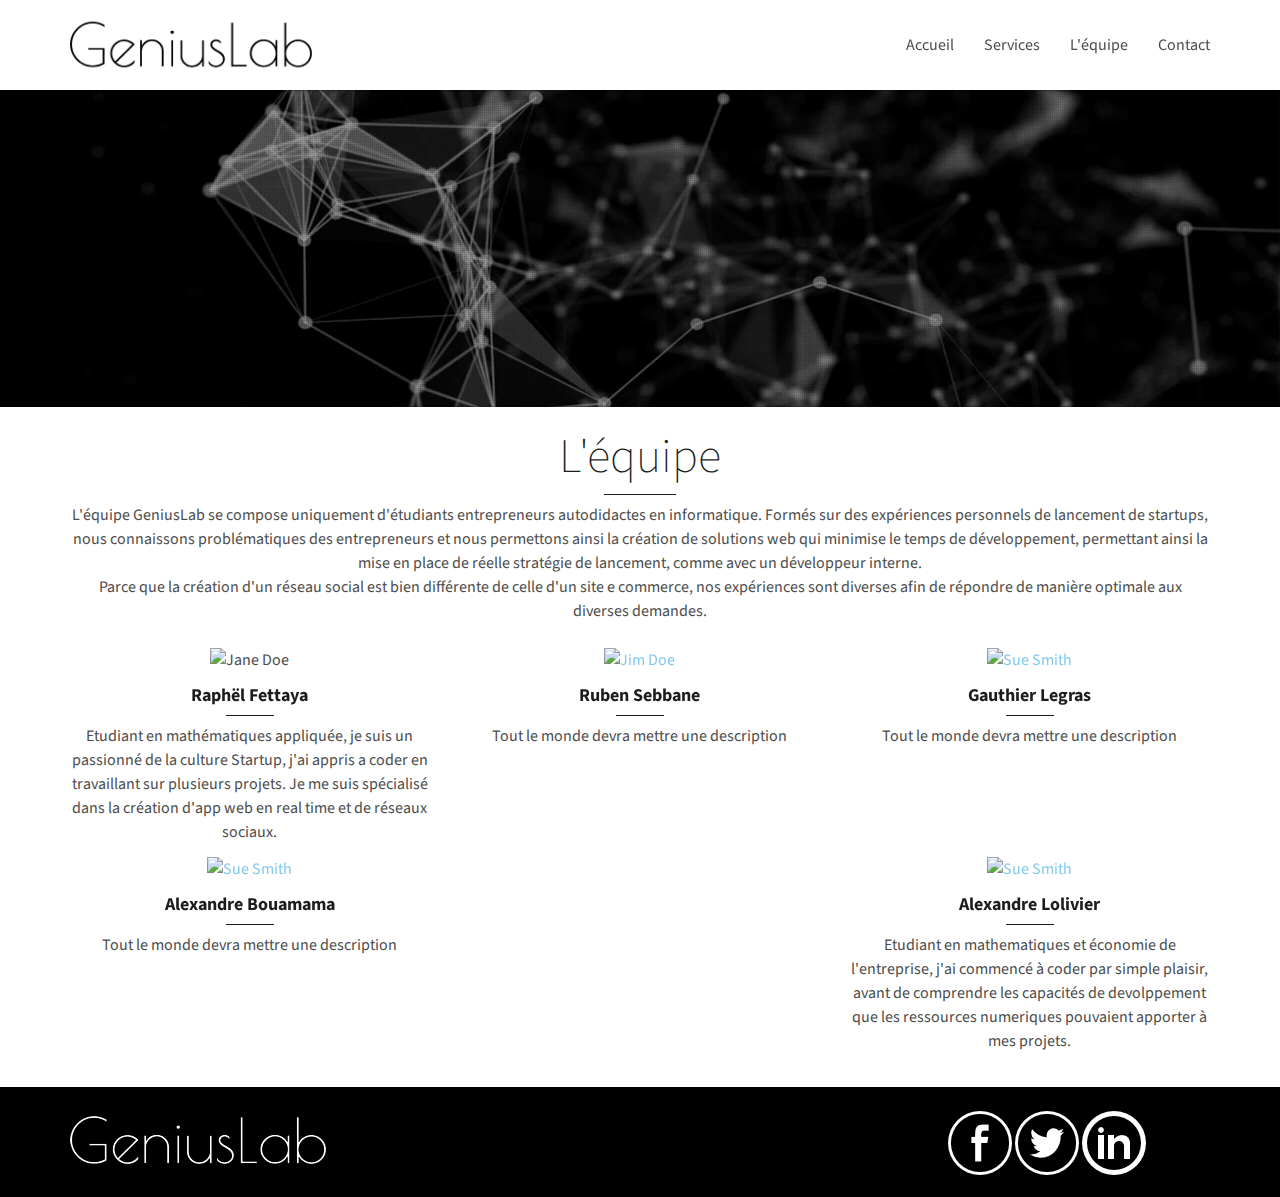
==== commit bb4b3799: "Footer changes" ====
--- a/page-equipe.html
+++ b/page-equipe.html
@@ -48,9 +48,9 @@
                         <li class="dropdown">
                             <a href="page-equipe.html">L'équipe</a>
                         </li>
-                        <li class="dropdown">
+                        <!--<li class="dropdown">
                             <a href="#contact">Projets</a>
-                        </li>
+                        </li>-->
                         <li class="dropdown">
                             <a href="/index.html#contact">Contact</a>
                         </li>
@@ -61,8 +61,7 @@
     <div id="content">
         <article>
             <section class="section swatch-black section-text-shadow section-inner-shadow">
-                <img class="img-service" src="assets/images/macbook.jpg"/>  
-                    </div>
+                <img class="img-service" src="assets/images/dark.png"/>  
                     <div class="background-overlay grid-overlay-30 " style="background-color: rgba(0,0,0,0.3);"></div>
                 </section>
                 <section id="two" class="section swatch-white">
@@ -73,49 +72,92 @@
                                     <h1 id ="equipe" class="bigger hairline bordered bordered-normal">
                     L'équipe
                 </h1>
+                                    <p>L'équipe GeniusLab se compose uniquement d'étudiants entrepreneurs autodidactes en informatique. Formés sur des expériences personnels de lancement de startups, nous connaissons problématiques des entrepreneurs et nous permettons ainsi la création de solutions web qui minimise le temps de développement, permettant ainsi la mise en place de réelle stratégie de lancement, comme avec un développeur interne.<br/>
+Parce que la création d'un réseau social est bien différente de celle d'un site e commerce, nos expériences sont diverses afin de répondre de manière optimale aux diverses demandes.</p>
                                 </header>
                                 <div class="row staff-list-container list-container element-short-top element-normal-bottom">
                                     <div class="col-md-4 staff-os-animation" data-os-animation="fadeIn" data-os-animation-delay=".1s">
+                                        <div class="figure fade-in element-no-top element-no-bottom image-filter-grayscale image-filter-onhover text-center figcaption-middle" data-os-animation="fadeIn" data-os-animation-delay=".2s">
+                                            
+                                                <img src="assets/images/" alt="Jane Doe" class="normalwidth">
+                                                <div class="figure-overlay grid-overlay-20">
+                                                    <div class="figure-overlay-container">
+                                                        <span class="figure-icon">
+                        <svg xmlns="http://www.w3.org/2000/svg" viewBox="0 0 100 100"><g fill="none"><path d="M50.941 34.953v30.094M65.988 50h-30.093"></path></g></svg>                
+                    </span>
+                                                    </div>
+                                                </div>
+                                        
+                                            <div class="figure-caption text-center">
+                                                <h3 class="figure-caption-title bordered bordered-small ">
+                <strong>Raphël Fettaya</strong>                  
+            </h3>
+                                                <p class="figure-caption-description">Etudiant en mathématiques appliquée, je suis un passionné de la culture Startup, j'ai appris a coder en travaillant sur plusieurs projets. Je me suis spécialisé dans la création d'app web en real time et de réseaux sociaux.</p>
+                                            </div>
+                                        </div>
+                                    </div>
+                                    <div class="col-md-4 staff-os-animation" data-os-animation="fadeIn" data-os-animation-delay=".2s">
+                                        <div class="figure fade-in element-no-top element-no-bottom image-filter-grayscale image-filter-onhover text-center figcaption-middle" data-os-animation="fadeIn" data-os-animation-delay=".4s">
+                                            <a href="page-about-me.html" class="figure-image" data-links="" target="_self">
+                                                <img src="assets/images/people/image-17-normal1.jpg" alt="Jim Doe" class="normalwidth">
+                                                <div class="figure-overlay grid-overlay-20">
+                                                    <div class="figure-overlay-container">
+                                                        <span class="figure-icon">
+                        <svg xmlns="http://www.w3.org/2000/svg" viewBox="0 0 100 100"><g fill="none"><path d="M50.941 34.953v30.094M65.988 50h-30.093"></path></g></svg>                
+                    </span>
+                                                    </div>
+                                                </div>
+                                            </a>
+                                            <div class="figure-caption text-center">
+                                                <h3 class="figure-caption-title bordered bordered-small ">
+                <strong>Ruben Sebbane</strong> 
+            </h3>
+                                                <p class="figure-caption-description">Tout le monde devra mettre une description</p>
+                                            </div>
+                                        </div>
+                                    </div>
+                                    <div class="col-md-4 staff-os-animation" data-os-animation="fadeIn" data-os-animation-delay=".6s">
                                         <div class="figure fade-in element-no-top element-no-bottom image-filter-grayscale image-filter-onhover text-center figcaption-middle" data-os-animation="fadeIn" data-os-animation-delay=".0s">
                                             <a href="page-about-me.html" class="figure-image" data-links="" target="_self">
-                                                <img src="assets/images/people/image-16-normal.jpg" alt="Jane Doe" class="normalwidth">
-                                                <div class="figure-overlay grid-overlay-20">
-                                                    <div class="figure-overlay-container">
-                                                        <span class="figure-icon">
-                        <svg xmlns="http://www.w3.org/2000/svg" viewBox="0 0 100 100"><g fill="none"><path d="M50.941 34.953v30.094M65.988 50h-30.093"></path></g></svg>                
-                    </span>
-                                                    </div>
-                                                </div>
-                                            </a>
-                                            <div class="figure-caption text-center">
-                                                <h3 class="figure-caption-title bordered bordered-small ">
-                <strong>Raphël Fettaya</strong>                  
+                                                <img src="assets/images/people/image-15-normal.jpg" alt="Sue Smith" class="normalwidth">
+                                                <div class="figure-overlay grid-overlay-20">
+                                                    <div class="figure-overlay-container">
+                                                        <span class="figure-icon">
+                        <svg xmlns="http://www.w3.org/2000/svg" viewBox="0 0 100 100"><g fill="none"><path d="M50.941 34.953v30.094M65.988 50h-30.093"></path></g></svg>                
+                    </span>
+                                                    </div>
+                                                </div>
+                                            </a>
+                                            <div class="figure-caption text-center">
+                                                <h3 class="figure-caption-title bordered bordered-small ">
+                <strong>Gauthier Legras</strong> 
             </h3>
                                                 <p class="figure-caption-description">Tout le monde devra mettre une description</p>
                                             </div>
                                         </div>
                                     </div>
-                                    <div class="col-md-4 staff-os-animation" data-os-animation="fadeIn" data-os-animation-delay=".2s">
+                                    <div class="col-md-4 staff-os-animation" data-os-animation="fadeIn" data-os-animation-delay=".8s">
                                         <div class="figure fade-in element-no-top element-no-bottom image-filter-grayscale image-filter-onhover text-center figcaption-middle" data-os-animation="fadeIn" data-os-animation-delay=".0s">
                                             <a href="page-about-me.html" class="figure-image" data-links="" target="_self">
-                                                <img src="assets/images/people/image-17-normal1.jpg" alt="Jim Doe" class="normalwidth">
-                                                <div class="figure-overlay grid-overlay-20">
-                                                    <div class="figure-overlay-container">
-                                                        <span class="figure-icon">
-                        <svg xmlns="http://www.w3.org/2000/svg" viewBox="0 0 100 100"><g fill="none"><path d="M50.941 34.953v30.094M65.988 50h-30.093"></path></g></svg>                
-                    </span>
-                                                    </div>
-                                                </div>
-                                            </a>
-                                            <div class="figure-caption text-center">
-                                                <h3 class="figure-caption-title bordered bordered-small ">
-                <strong>Ruben Sebbane</strong> 
+                                                <img src="assets/images/people/image-15-normal.jpg" alt="Sue Smith" class="normalwidth">
+                                                <div class="figure-overlay grid-overlay-20">
+                                                    <div class="figure-overlay-container">
+                                                        <span class="figure-icon">
+                        <svg xmlns="http://www.w3.org/2000/svg" viewBox="0 0 100 100"><g fill="none"><path d="M50.941 34.953v30.094M65.988 50h-30.093"></path></g></svg>                
+                    </span>
+                                                    </div>
+                                                </div>
+                                            </a>
+                                            <div class="figure-caption text-center">
+                                                <h3 class="figure-caption-title bordered bordered-small ">
+                <strong>Alexandre Bouamama</strong> 
             </h3>
                                                 <p class="figure-caption-description">Tout le monde devra mettre une description</p>
                                             </div>
                                         </div>
                                     </div>
-                                    <div class="col-md-4 staff-os-animation" data-os-animation="fadeIn" data-os-animation-delay=".3s">
+                                    <div class="col-md-4 staff-os-animation" data-os-animation="fadeIn" data-os-animation-delay="0s"></div>
+                                    <div class="col-md-4 staff-os-animation" data-os-animation="fadeIn" data-os-animation-delay="1s">
                                         <div class="figure fade-in element-no-top element-no-bottom image-filter-grayscale image-filter-onhover text-center figcaption-middle" data-os-animation="fadeIn" data-os-animation-delay=".0s">
                                             <a href="page-about-me.html" class="figure-image" data-links="" target="_self">
                                                 <img src="assets/images/people/image-15-normal.jpg" alt="Sue Smith" class="normalwidth">
@@ -129,50 +171,9 @@
                                             </a>
                                             <div class="figure-caption text-center">
                                                 <h3 class="figure-caption-title bordered bordered-small ">
-                <strong>Gauthier Legras</strong> 
-            </h3>
-                                                <p class="figure-caption-description">Tout le monde devra mettre une description</p>
-                                            </div>
-                                        </div>
-                                    </div>
-                                    <div class="col-md-4 staff-os-animation" data-os-animation="fadeIn" data-os-animation-delay=".3s">
-                                        <div class="figure fade-in element-no-top element-no-bottom image-filter-grayscale image-filter-onhover text-center figcaption-middle" data-os-animation="fadeIn" data-os-animation-delay=".0s">
-                                            <a href="page-about-me.html" class="figure-image" data-links="" target="_self">
-                                                <img src="assets/images/people/image-15-normal.jpg" alt="Sue Smith" class="normalwidth">
-                                                <div class="figure-overlay grid-overlay-20">
-                                                    <div class="figure-overlay-container">
-                                                        <span class="figure-icon">
-                        <svg xmlns="http://www.w3.org/2000/svg" viewBox="0 0 100 100"><g fill="none"><path d="M50.941 34.953v30.094M65.988 50h-30.093"></path></g></svg>                
-                    </span>
-                                                    </div>
-                                                </div>
-                                            </a>
-                                            <div class="figure-caption text-center">
-                                                <h3 class="figure-caption-title bordered bordered-small ">
-                <strong>Alexandre Bouamama</strong> 
-            </h3>
-                                                <p class="figure-caption-description">Tout le monde devra mettre une description</p>
-                                            </div>
-                                        </div>
-                                    </div>
-                                    <div class="col-md-4 staff-os-animation" data-os-animation="fadeIn" data-os-animation-delay=".1s"></div>
-                                    <div class="col-md-4 staff-os-animation" data-os-animation="fadeIn" data-os-animation-delay=".3s">
-                                        <div class="figure fade-in element-no-top element-no-bottom image-filter-grayscale image-filter-onhover text-center figcaption-middle" data-os-animation="fadeIn" data-os-animation-delay=".0s">
-                                            <a href="page-about-me.html" class="figure-image" data-links="" target="_self">
-                                                <img src="assets/images/people/image-15-normal.jpg" alt="Sue Smith" class="normalwidth">
-                                                <div class="figure-overlay grid-overlay-20">
-                                                    <div class="figure-overlay-container">
-                                                        <span class="figure-icon">
-                        <svg xmlns="http://www.w3.org/2000/svg" viewBox="0 0 100 100"><g fill="none"><path d="M50.941 34.953v30.094M65.988 50h-30.093"></path></g></svg>                
-                    </span>
-                                                    </div>
-                                                </div>
-                                            </a>
-                                            <div class="figure-caption text-center">
-                                                <h3 class="figure-caption-title bordered bordered-small ">
                 <strong>Alexandre Lolivier</strong> 
             </h3>
-                                                <p class="figure-caption-description">Tout le monde devra mettre une description</p>
+                                                <p class="figure-caption-description">Etudiant en mathematiques et économie de l'entreprise, j'ai commencé à coder par simple plaisir, avant de comprendre les capacités de devolppement que les ressources numeriques pouvaient apporter à mes projets.</p>
                                             </div>
                                         </div>
                                     </div>
@@ -184,10 +185,18 @@
     </article>
 </div>
 <footer id="footer" role="contentinfo">
-            <section class="section swatch-black footer">
+            <section class="section swatch-black">
                 <div class="container">
-                    <div class="row element-normal-top element-normal-bottom">
-                         <img src="assets/images/logo-b.png" alt="One of the best themes ever">
+                <div class="row staff-list-container list-container element-short-top element-normal-bottom">
+                        <div class="col-md-9 staff-os-animation" ><div class="figure fade-in element-no-top element-no-bottom image-filter-grayscale image-filter-onhover text-center figcaption-middle">
+                         <img src="assets/images/logo-b.png" class="normalwidth">
+                        </div>
+                        </div>
+                    <div class="col-md-3 staff-os-animation" ><div class="figure fade-in element-no-top element-no-bottom image-filter-grayscale image-filter-onhover text-center " >
+                            <img src="assets/images/facebook.png" class="normalwidth">
+                            <img src="assets/images/twitter.png" class="normalwidth">
+                            <img src="assets/images/linkedin.png" class="normalwidth">
+                        </div>
                         </div>
                     </div>
                 </div>
--- a/assets/css/theme.min.css
+++ b/assets/css/theme.min.css
@@ -2594,7 +2594,7 @@
     margin-top: 22px!important;
 }
 .element-normal-bottom {
-    margin-bottom: 72px!important;
+    margin-bottom: 22px!important;
 }
 .element-medium-top {
     margin-top: 48px!important;
@@ -3522,6 +3522,18 @@
     position: fixed;
     width: 17%;
     top: 90px;
+}
+.social_links{
+    float: right;
+    padding-top: 5%;
+}
+    
+.social_link{
+    padding-left: 5px;
+    font-size: 30px;
+}
+.social_link i:hover{
+    color:#82c9ed !important;
 }
 @media (max-width:992px) {
     .docs-sidebar-nav.affix, .docs-sidebar-nav.affix-bottom {
